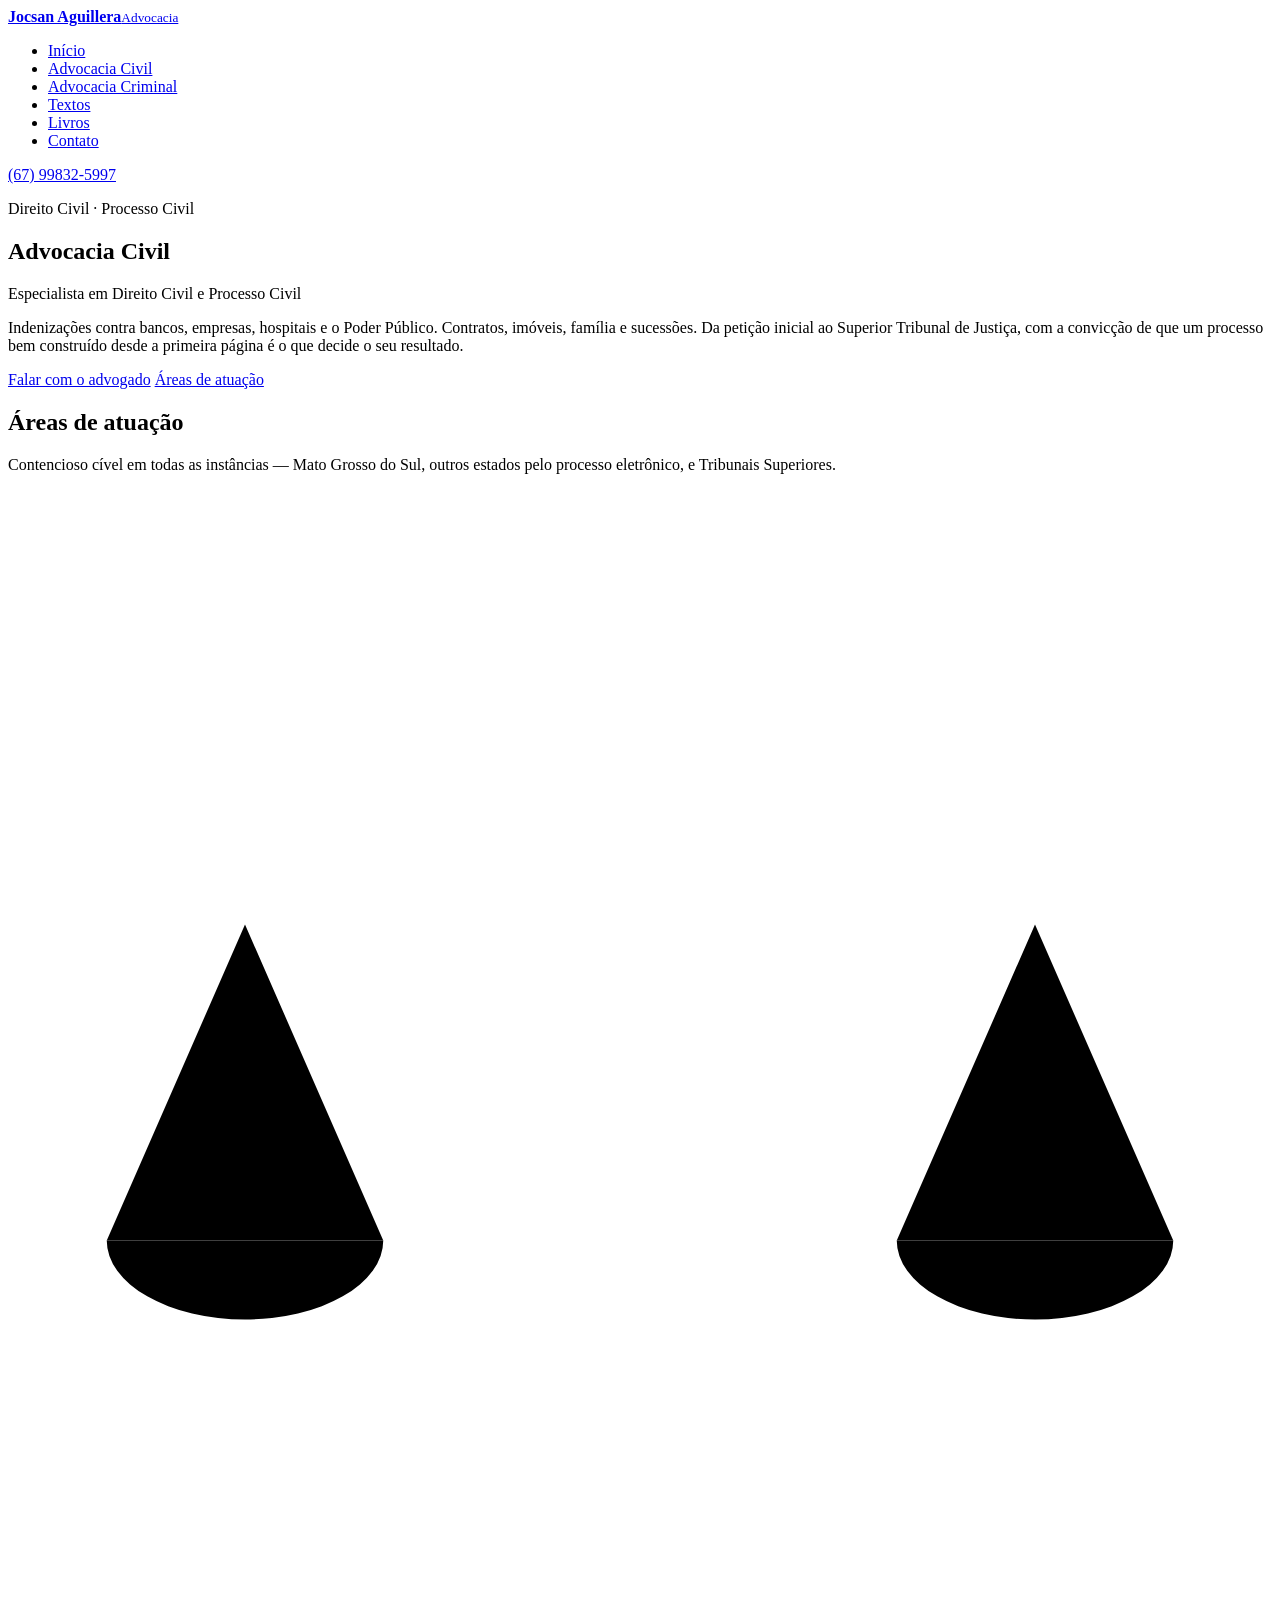
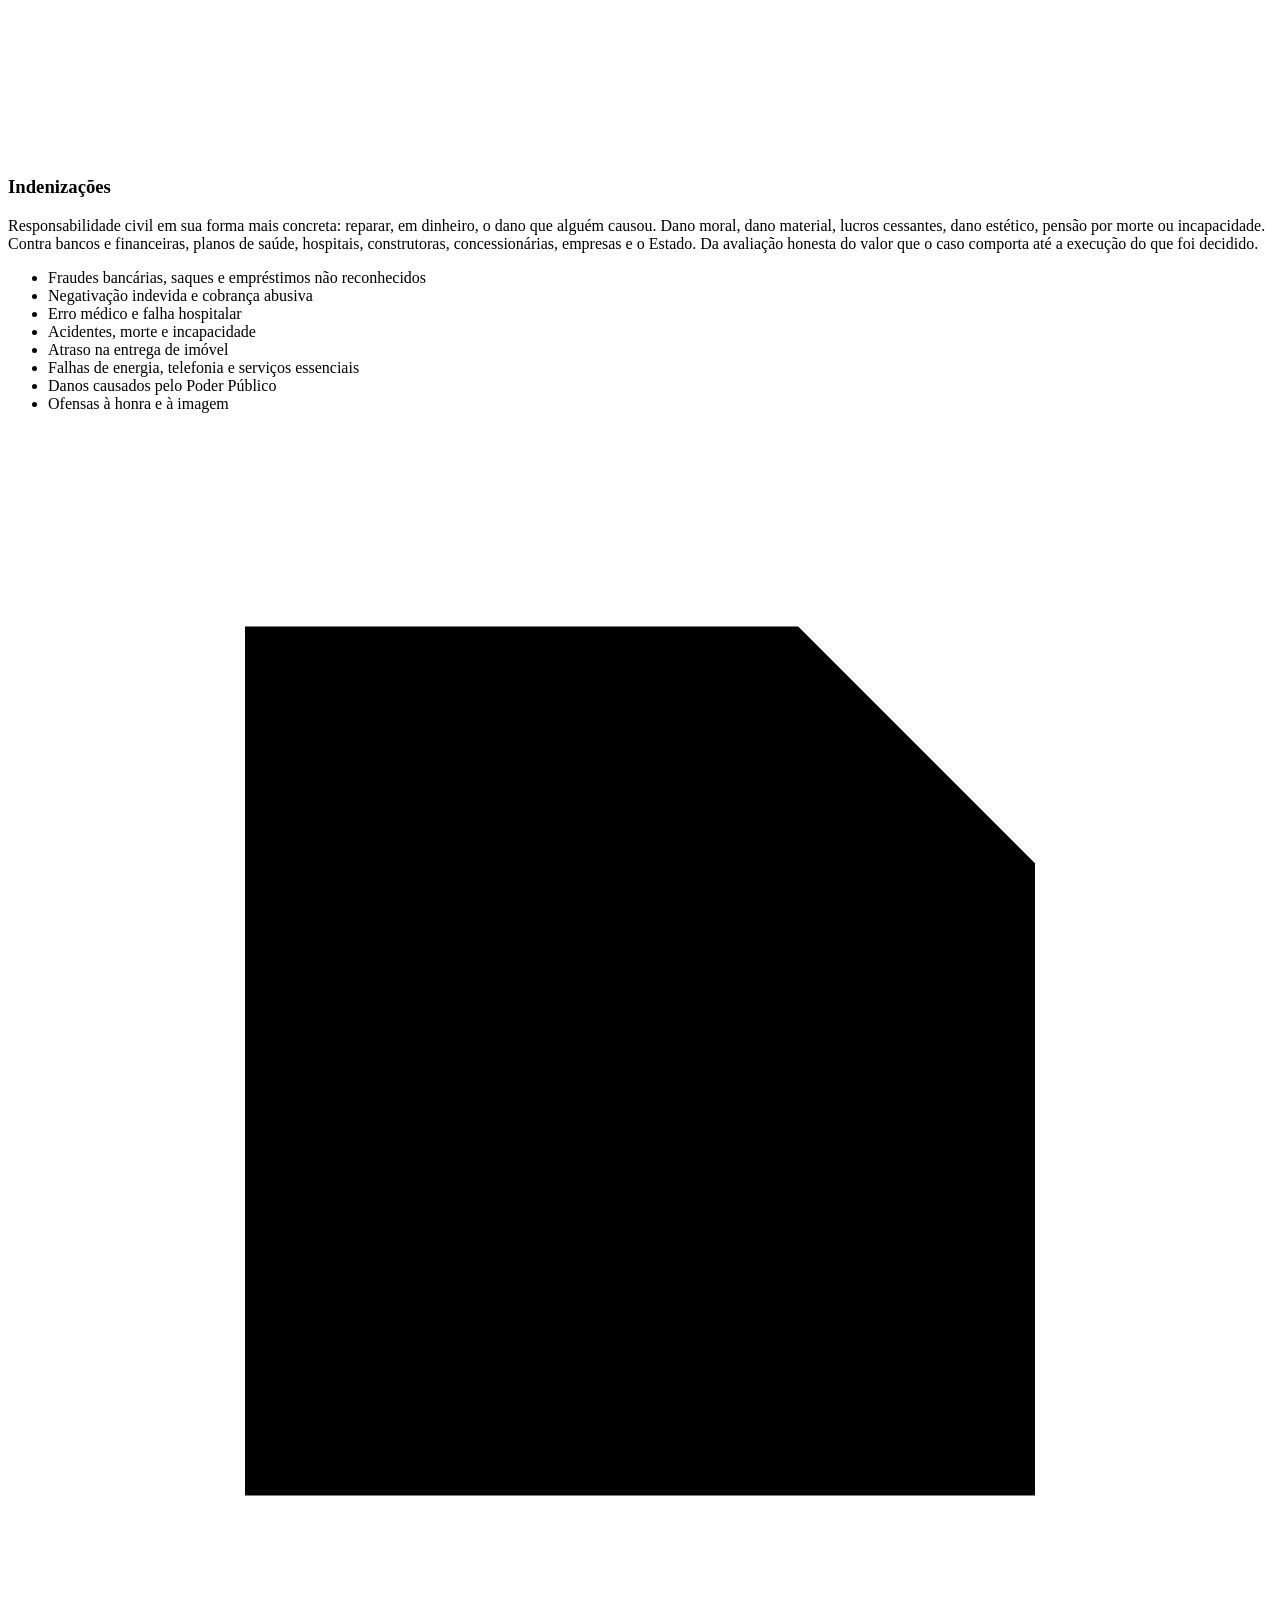
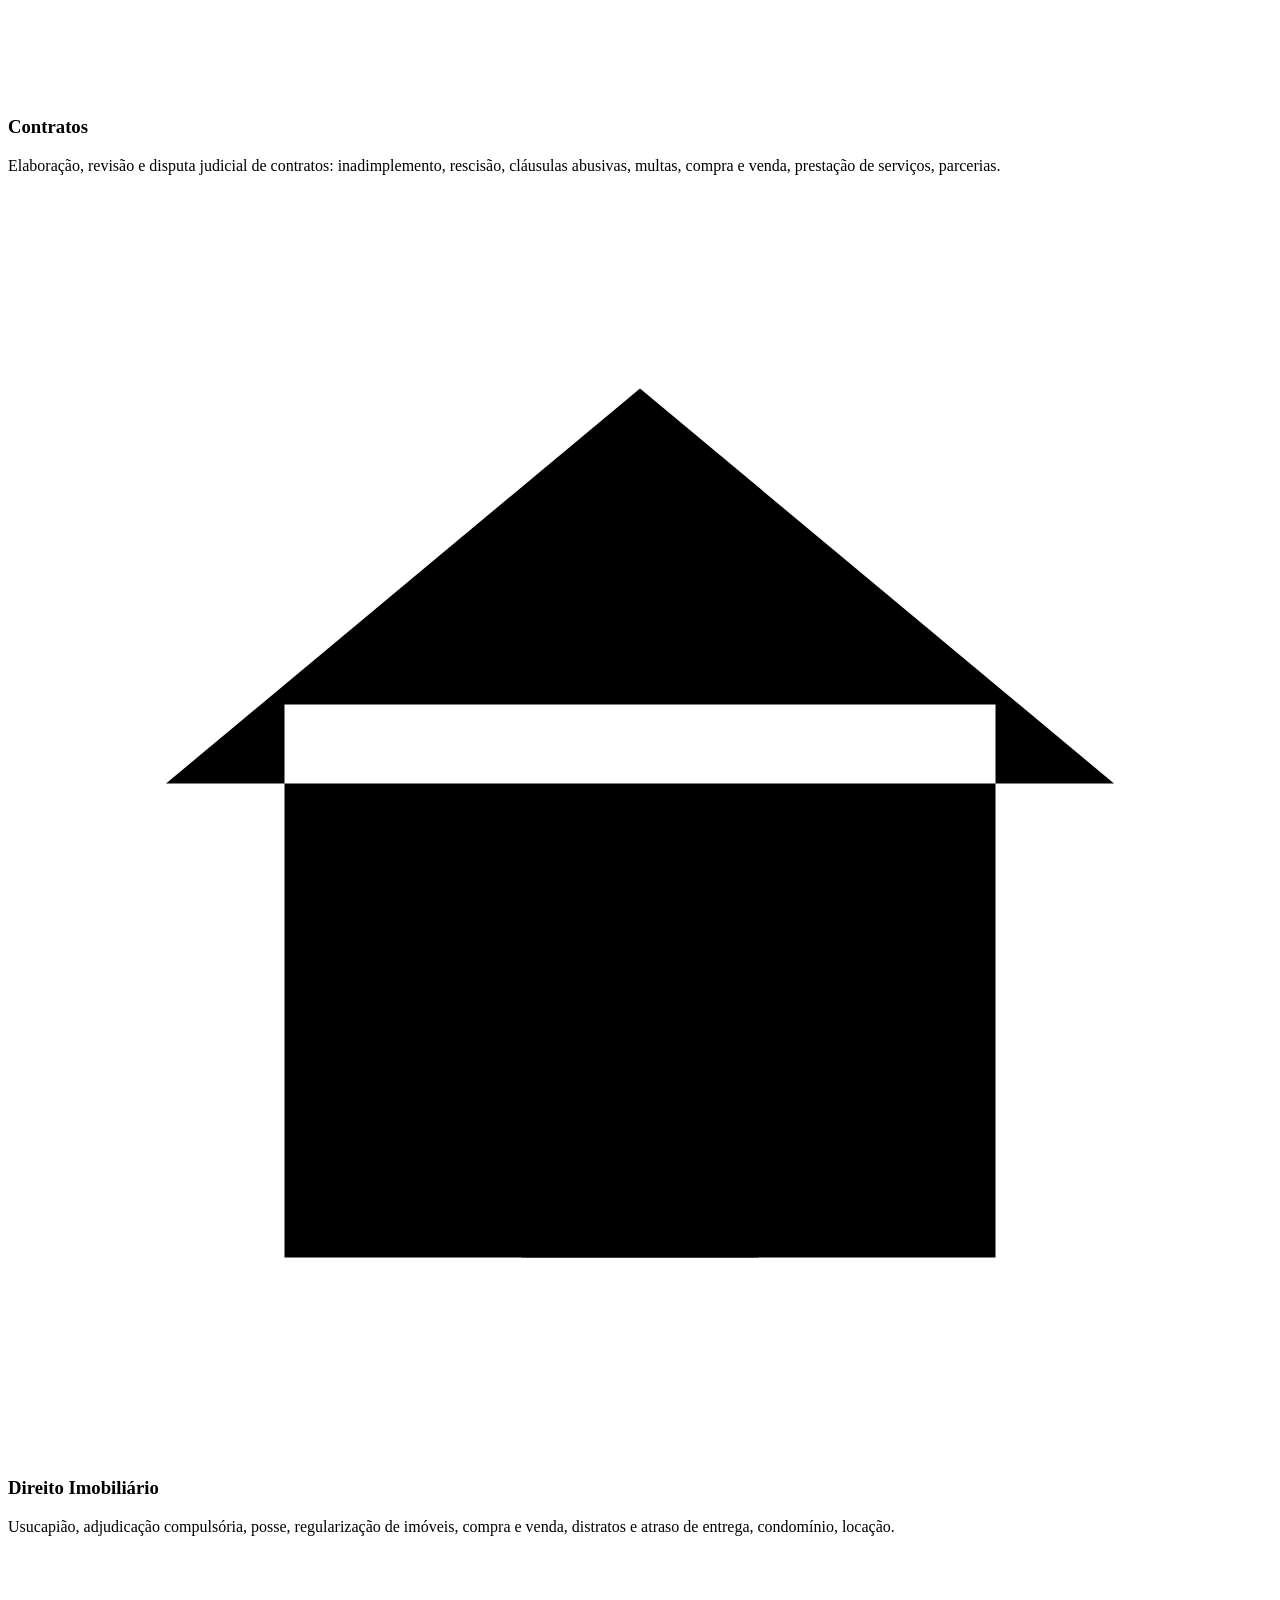
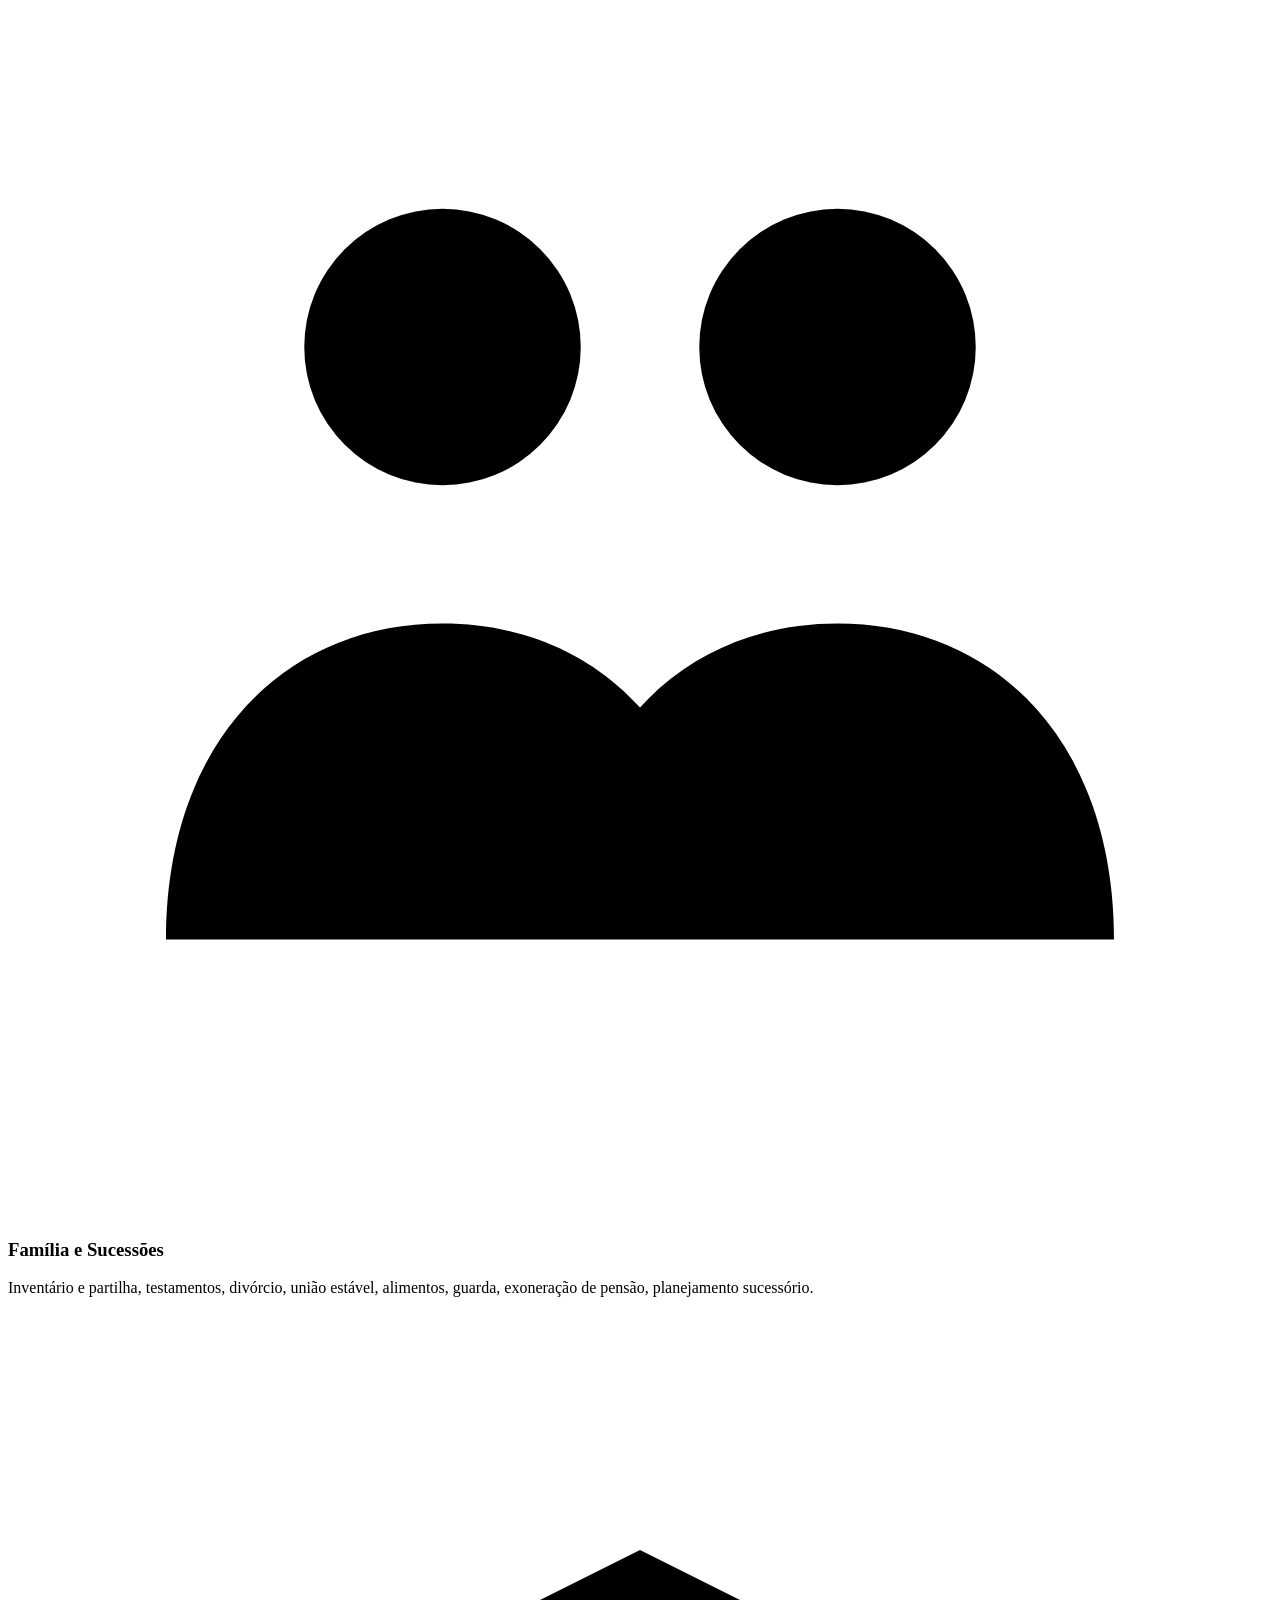
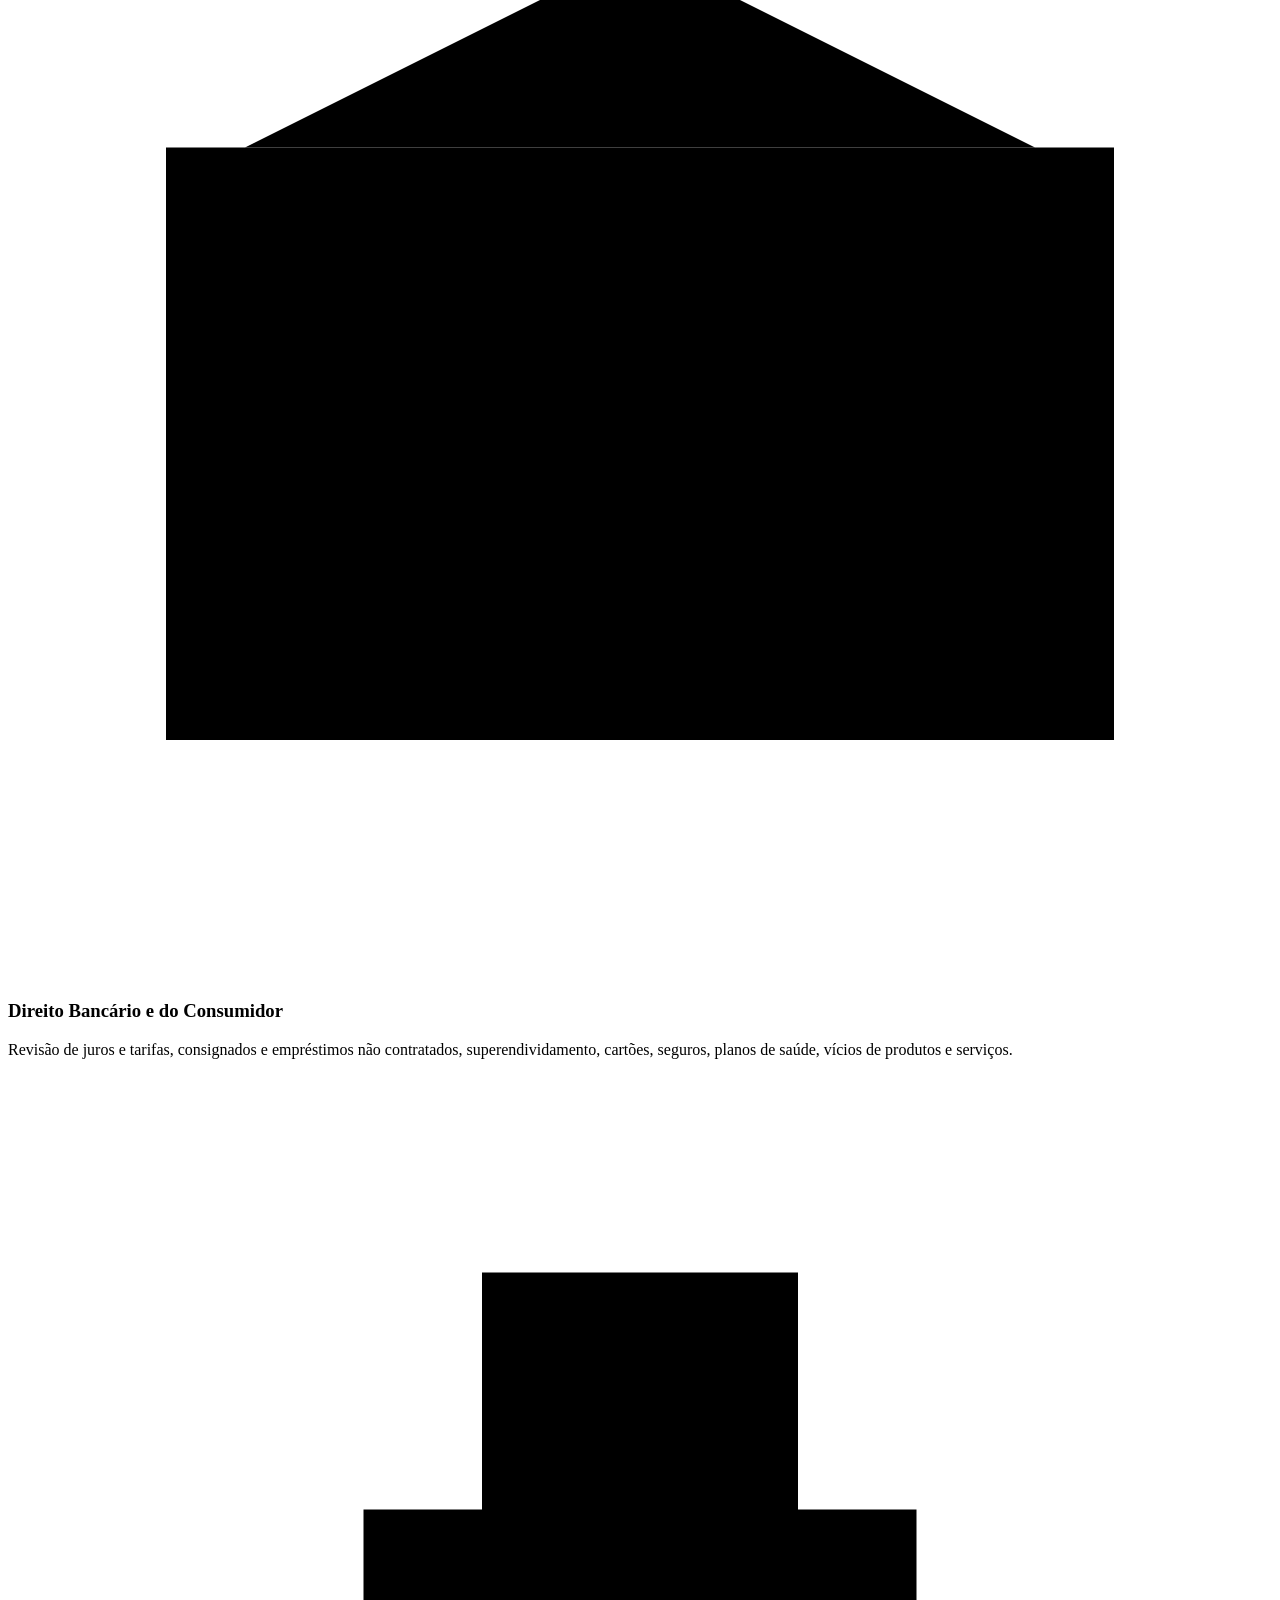
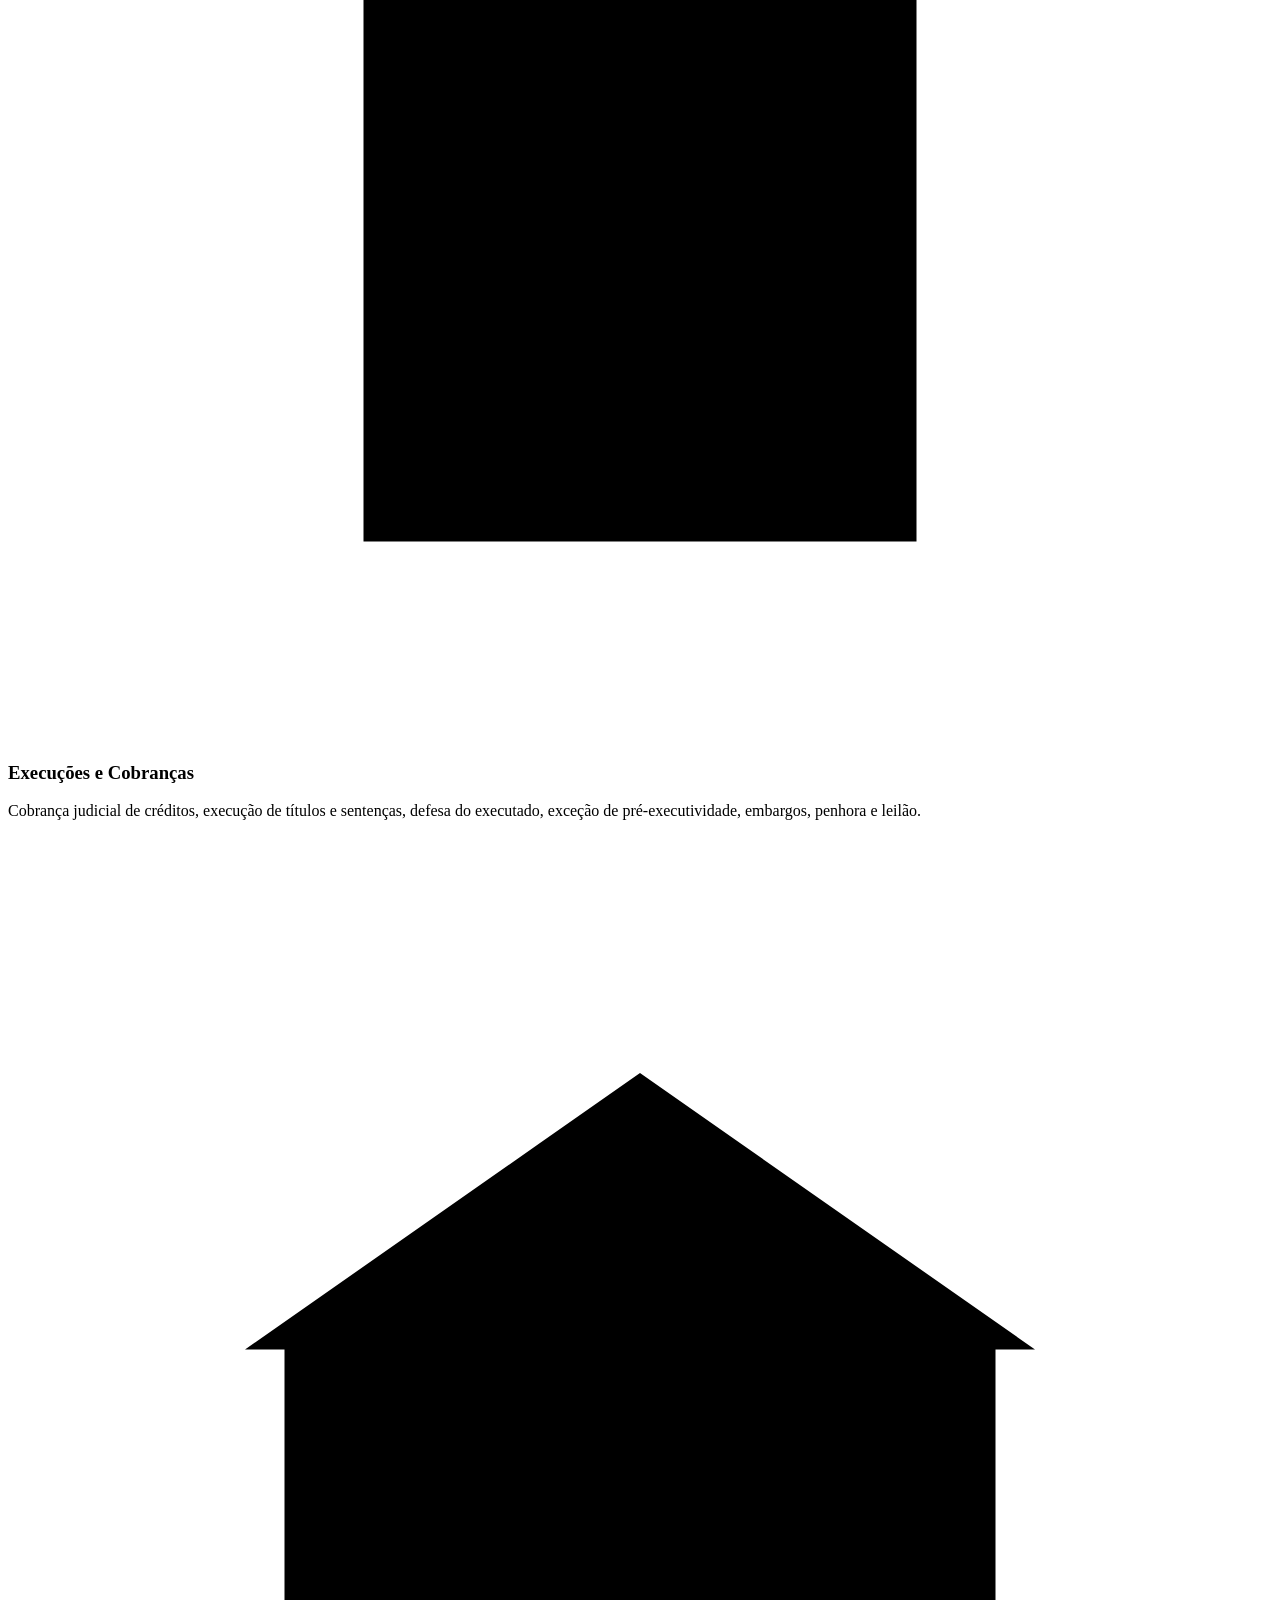
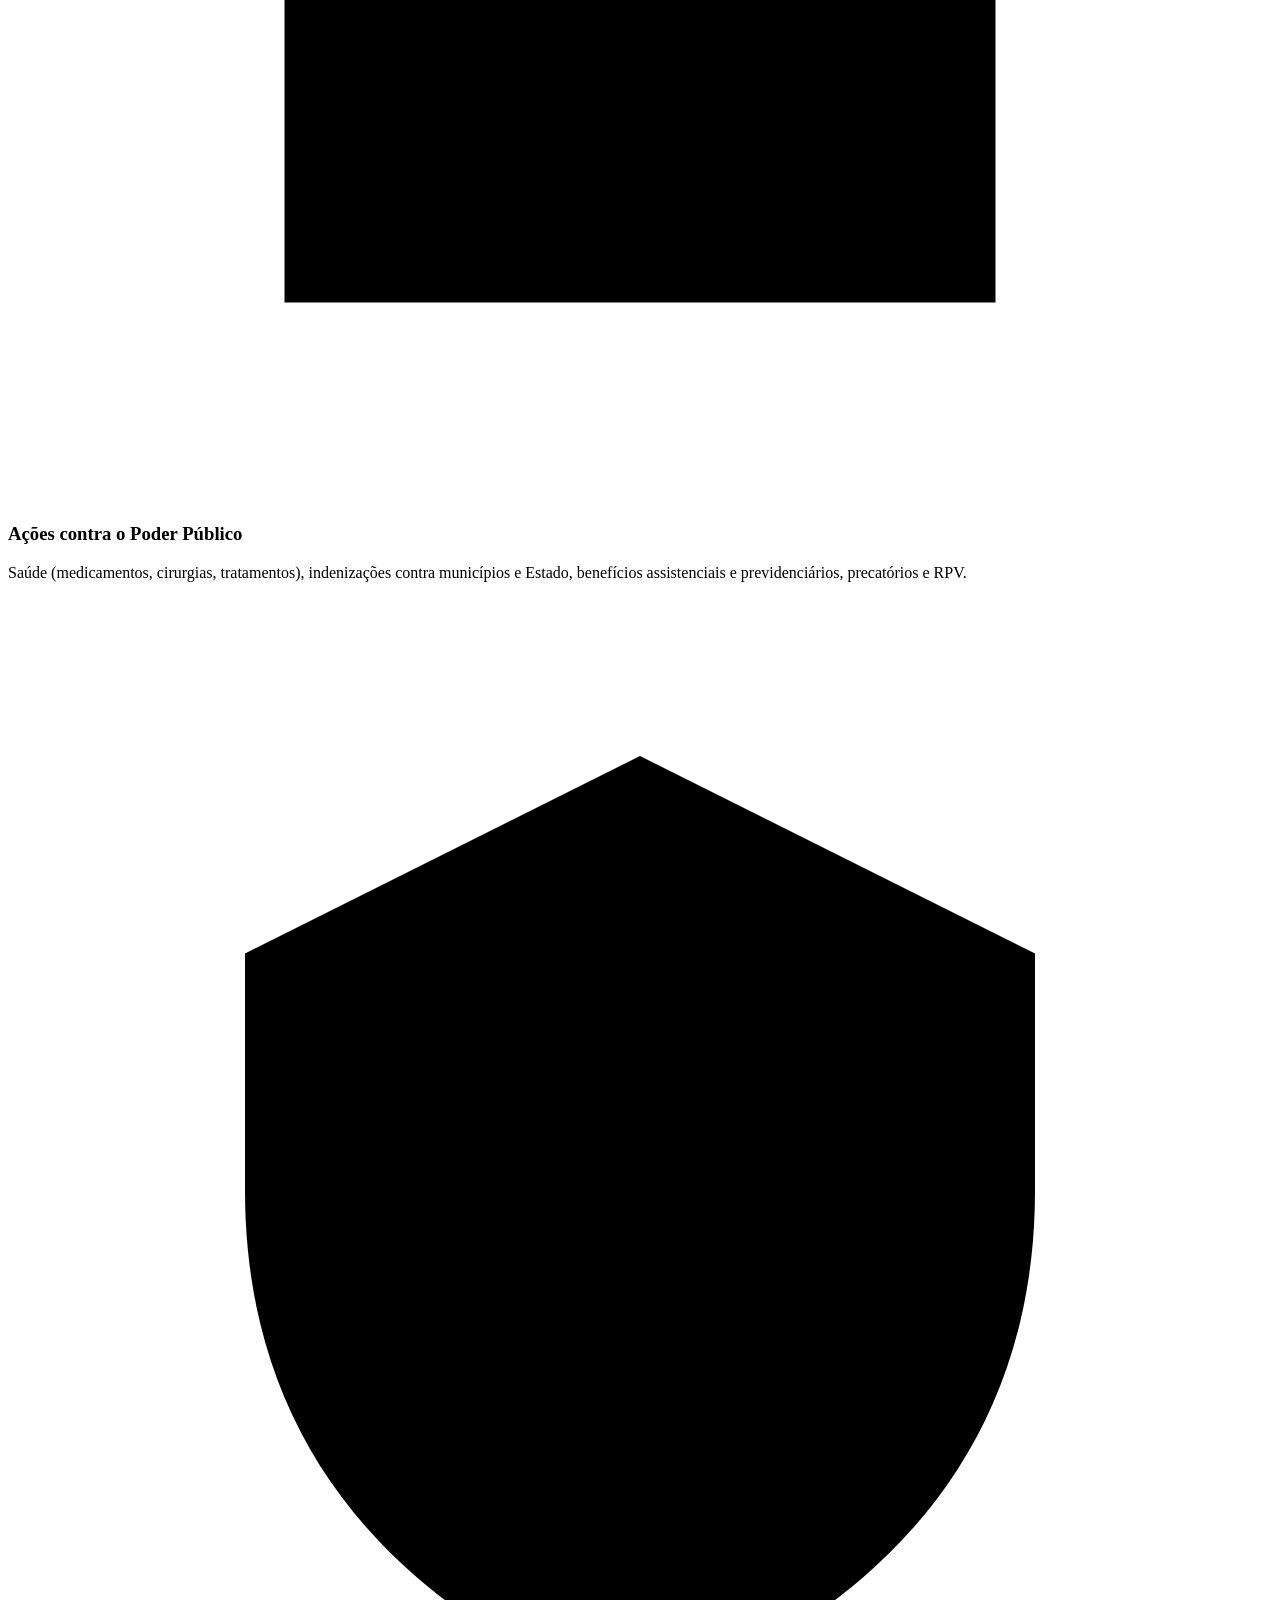
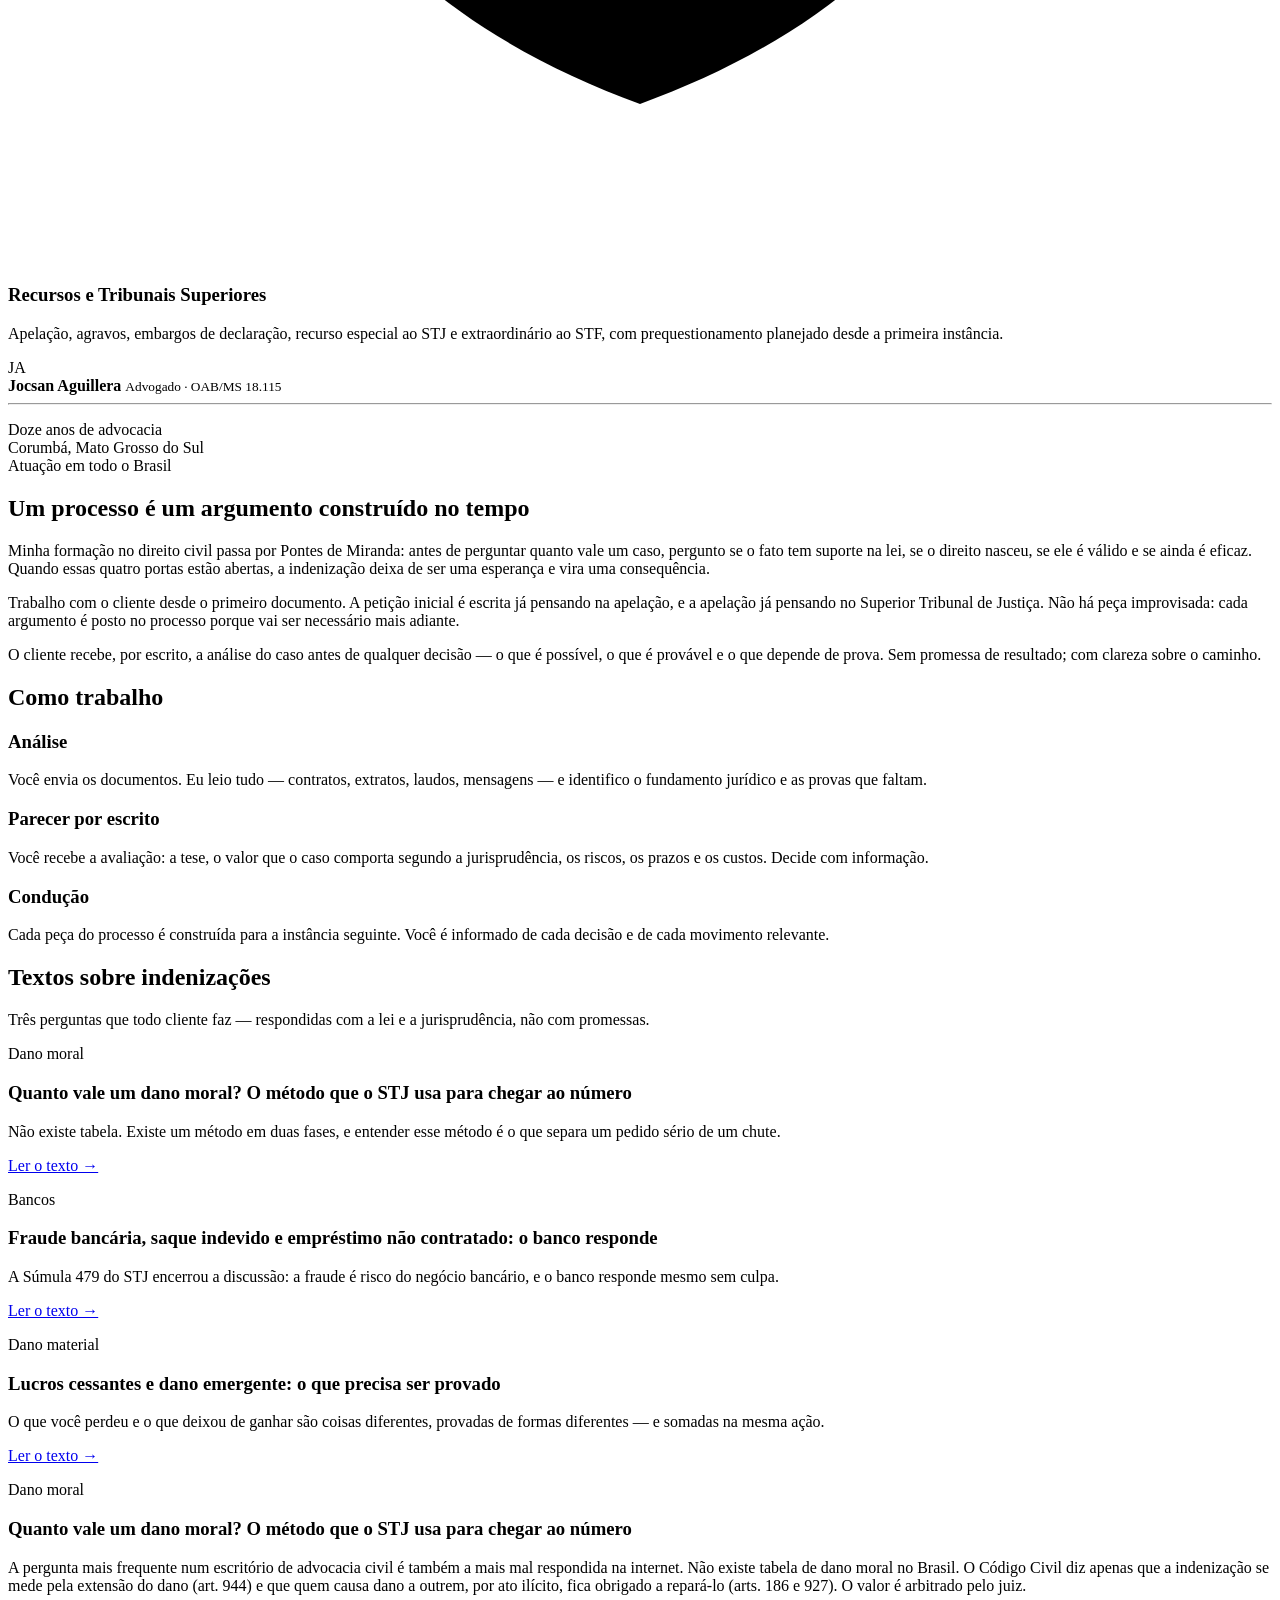
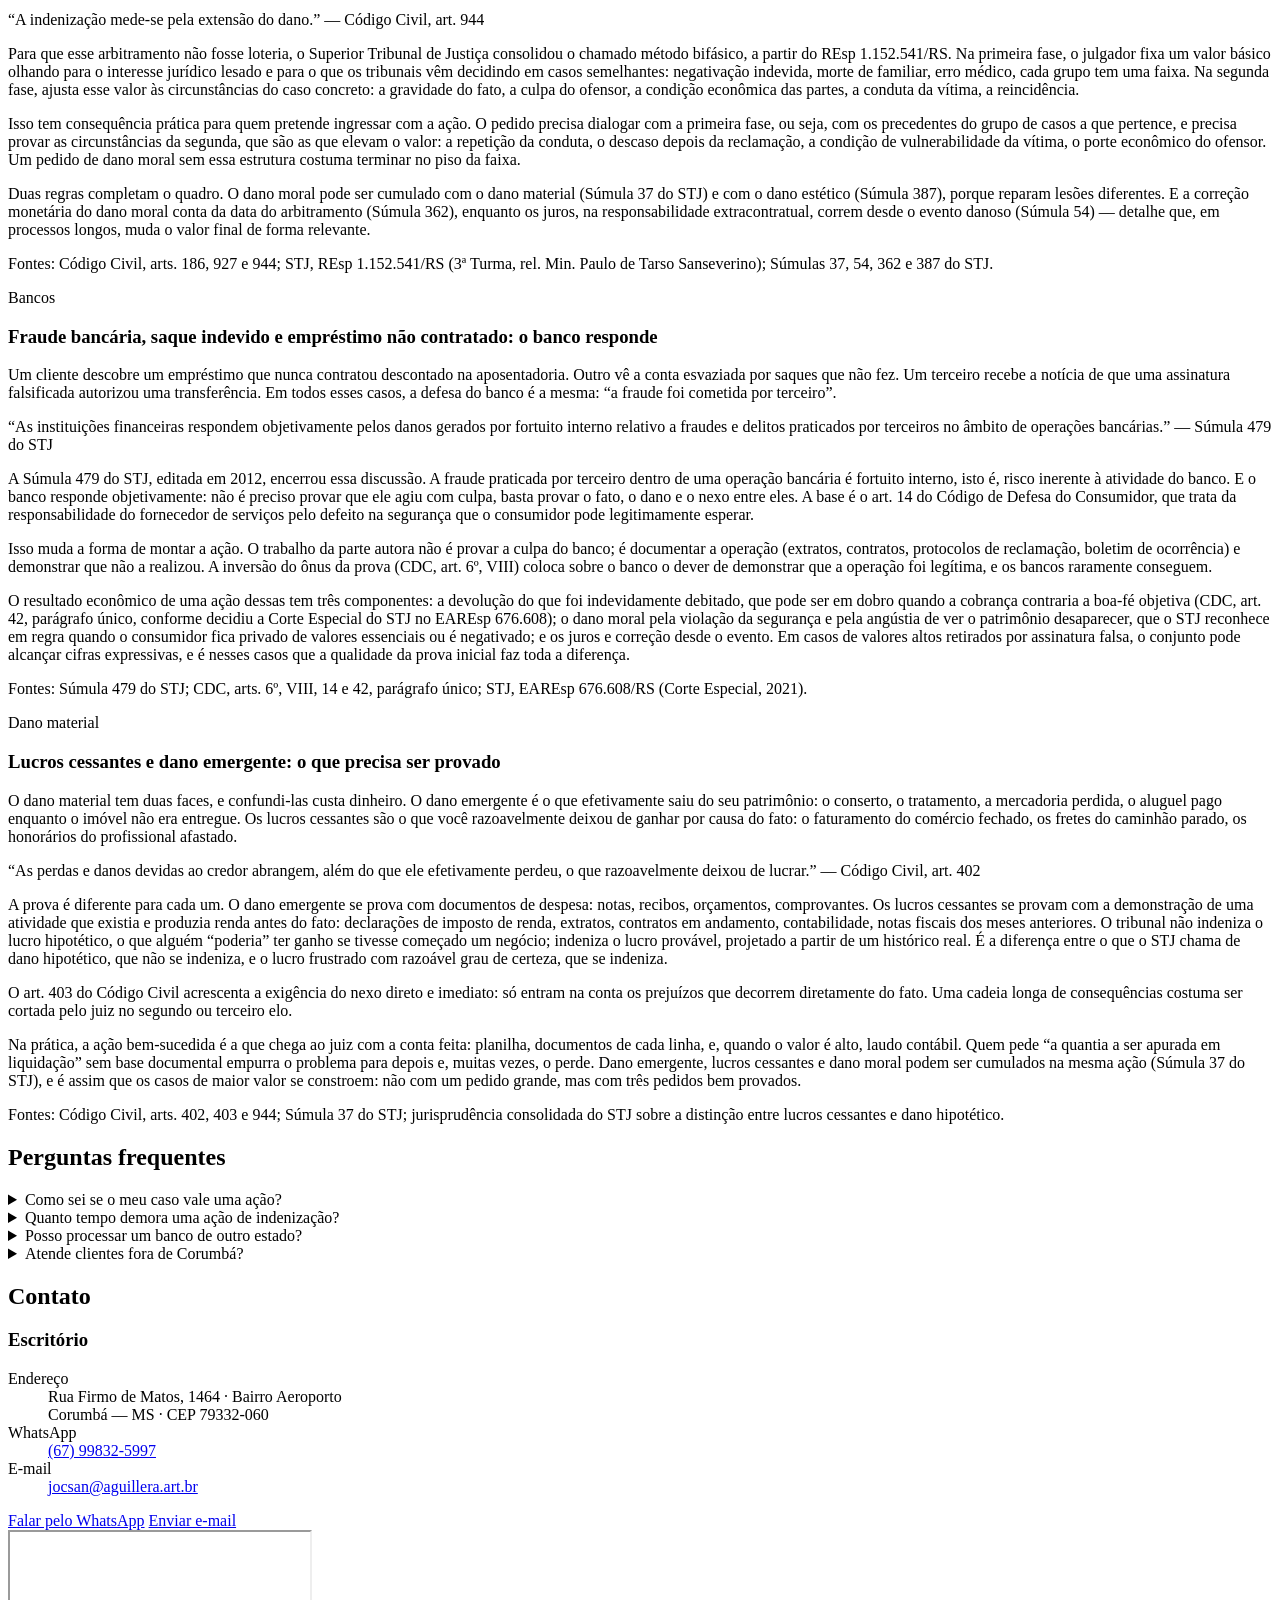
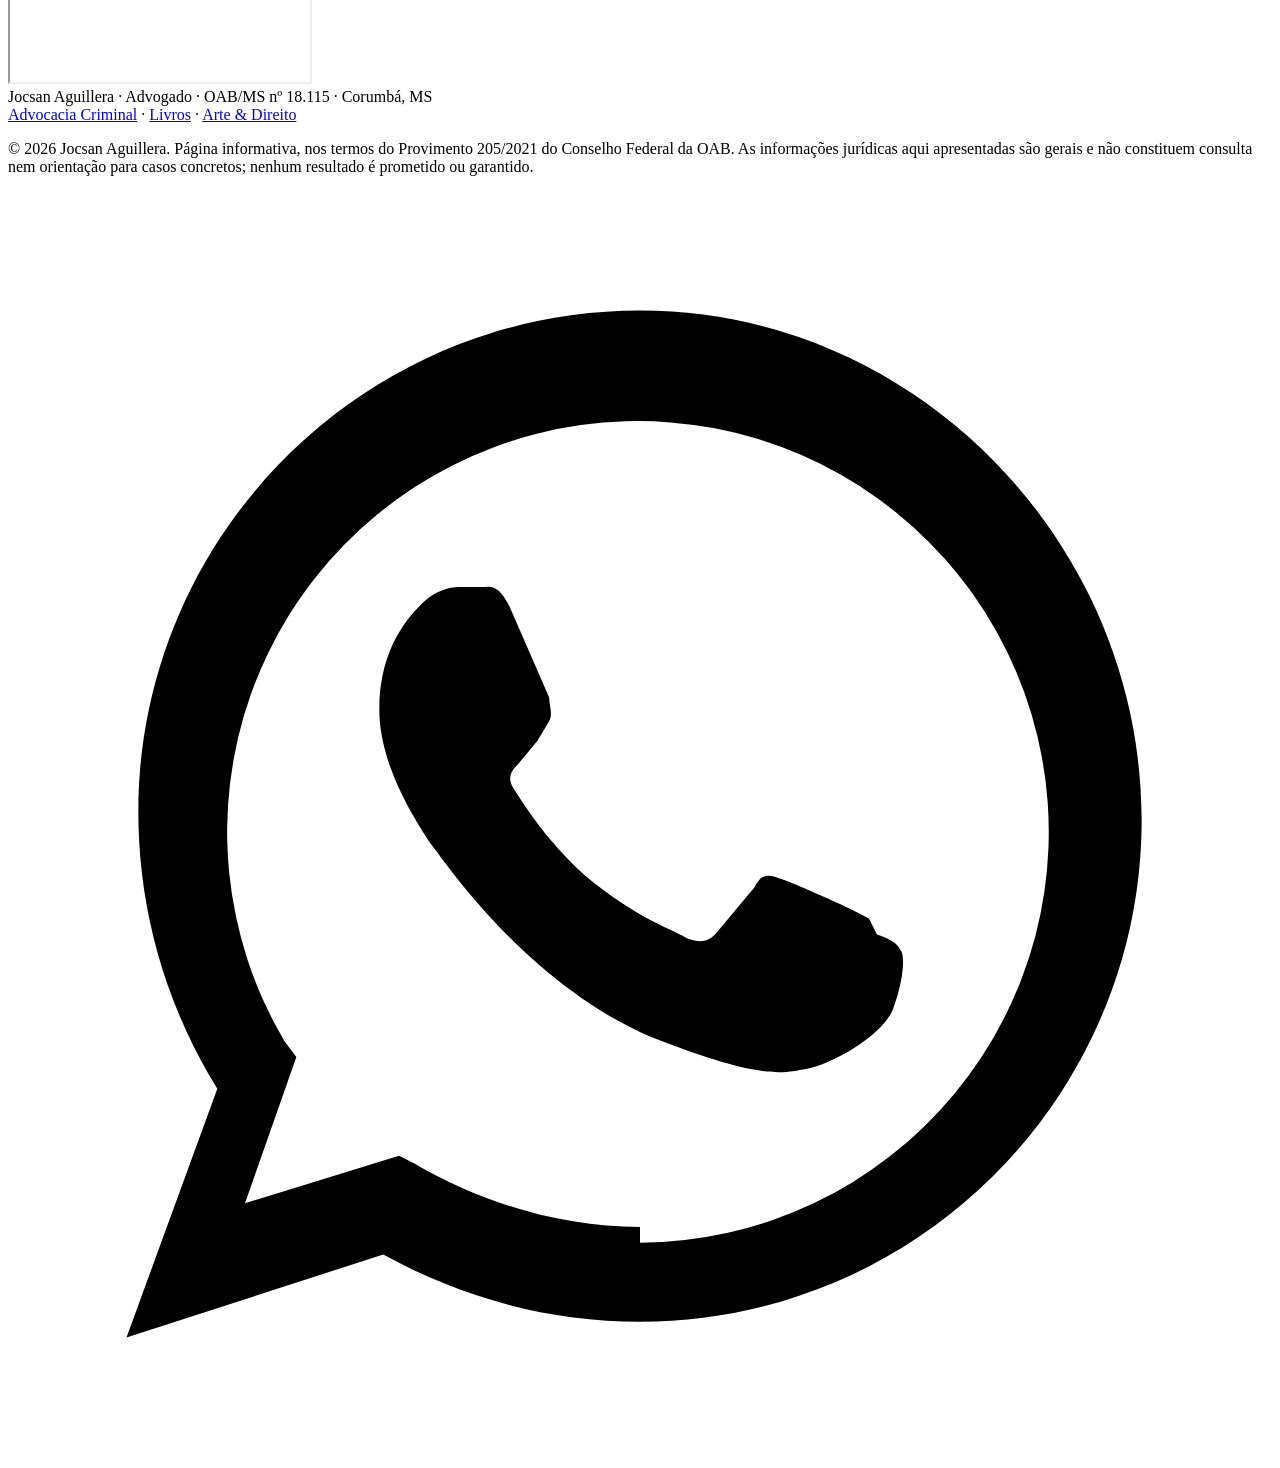
==== advocacia-civil/index.html @ 6a1ce004 "Página Advocacia Civil (indenizações)" ====
<!doctype html>
<html lang="pt-BR">
<head>
  <meta charset="utf-8">
  <meta name="viewport" content="width=device-width, initial-scale=1">
  <title>Advogado Civil — Indenizações, Contratos e Processo Civil | Jocsan Aguillera · Corumbá, MS</title>
  <meta name="description" content="Advocacia civil em Corumbá, MS, com atuação em todo o Brasil: indenizações por dano moral e material, ações contra bancos, erro médico, contratos, direito imobiliário, família e sucessões, execuções e recursos aos tribunais superiores. Jocsan Aguillera, OAB/MS 18.115.">
  <meta name="theme-color" content="#14171b">
  <link rel="canonical" href="https://aguillera.art.br/advocacia-civil/">
  <meta property="og:title" content="Advocacia Civil · Indenizações — Jocsan Aguillera">
  <meta property="og:description" content="Indenizações, contratos, imóveis, família e recursos. Direito civil e processo civil em Corumbá, MS, e em todo o Brasil.">
  <meta property="og:type" content="website">
  <meta property="og:url" content="https://aguillera.art.br/advocacia-civil/">
  <meta property="og:image" content="https://aguillera.art.br/og.png">
  <meta property="og:locale" content="pt_BR">
  <link rel="icon" href="../favicon.svg" type="image/svg+xml">
  <link rel="preconnect" href="https://fonts.googleapis.com">
  <link rel="preconnect" href="https://fonts.gstatic.com" crossorigin>
  <link href="https://fonts.googleapis.com/css2?family=Cormorant+Garamond:ital,wght@0,500;0,600;0,700;1,500&family=Source+Sans+3:wght@400;600&display=swap" rel="stylesheet">
  <link rel="stylesheet" href="../advocacia.css">
  <script type="application/ld+json">
  {
    "@context": "https://schema.org",
    "@type": "Attorney",
    "name": "Jocsan Aguillera — Advocacia Civil",
    "url": "https://aguillera.art.br/advocacia-civil/",
    "telephone": "+55 67 99832-5997",
    "email": "jocsan@aguillera.art.br",
    "image": "https://aguillera.art.br/og.png",
    "address": {"@type": "PostalAddress", "streetAddress": "Rua Firmo de Matos, 1464, Bairro Aeroporto", "addressLocality": "Corumbá", "addressRegion": "MS", "postalCode": "79332-060", "addressCountry": "BR"},
    "areaServed": ["Corumbá", "Ladário", "Mato Grosso do Sul", "Brasil"],
    "knowsAbout": ["Indenização por dano moral", "Indenização por dano material", "Responsabilidade civil", "Direito do consumidor", "Direito bancário", "Contratos", "Direito imobiliário", "Família e sucessões", "Processo civil", "Recurso especial"],
    "founder": {"@type": "Person", "name": "Jocsan Aguillera", "jobTitle": "Advogado, OAB/MS 18.115"}
  }
  </script>
</head>
<body>

  <header class="topo">
    <div class="miolo">
      <a class="marca" href="./"><b>Jocsan Aguillera</b><small>Advocacia</small></a>
      <nav aria-label="Principal">
        <ul>
          <li><a href="../">Início</a></li>
          <li><a class="ativo" href="./">Advocacia Civil</a></li>
          <li><a href="../advogado-criminal-drogas/">Advocacia Criminal</a></li>
          <li><a href="#textos">Textos</a></li>
          <li><a href="../livros/">Livros</a></li>
          <li><a href="#contato">Contato</a></li>
        </ul>
      </nav>
      <a class="fone" href="https://wa.me/5567998325997">(67) 99832-5997</a>
    </div>
  </header>

  <section class="faixa">
    <div class="miolo">
      <p class="sobre">Direito Civil · Processo Civil</p>
      <h1>Advocacia Civil</h1>
      <p class="sub">Especialista em Direito Civil e Processo Civil</p>
      <p class="chamada">Indenizações contra bancos, empresas, hospitais e o Poder Público. Contratos, imóveis, família e sucessões. Da petição inicial ao Superior Tribunal de Justiça, com a convicção de que um processo bem construído desde a primeira página é o que decide o seu resultado.</p>
      <div class="acoes">
        <a class="btn cheio" href="#contato">Falar com o advogado</a>
        <a class="btn" href="#atuacao">Áreas de atuação</a>
      </div>
    </div>
  </section>

  <section class="branca" id="atuacao">
    <div class="miolo">
      <h2 class="titulo">Áreas de atuação</h2>
      <p class="intro">Contencioso cível em todas as instâncias — Mato Grosso do Sul, outros estados pelo processo eletrônico, e Tribunais Superiores.</p>
      <div class="areas">

        <article class="area destaque">
          <div class="icone"><svg viewBox="0 0 64 64" aria-hidden="true"><path d="M32 8v48M14 56h36M8 22h48M12 22l-7 16h14zM52 22l-7 16h14z"/><path d="M5 38a7 4 0 0 0 14 0M45 38a7 4 0 0 0 14 0"/></svg></div>
          <h3>Indenizações</h3>
          <p>Responsabilidade civil em sua forma mais concreta: reparar, em dinheiro, o dano que alguém causou. Dano moral, dano material, lucros cessantes, dano estético, pensão por morte ou incapacidade. Contra bancos e financeiras, planos de saúde, hospitais, construtoras, concessionárias, empresas e o Estado. Da avaliação honesta do valor que o caso comporta até a execução do que foi decidido.</p>
          <ul>
            <li>Fraudes bancárias, saques e empréstimos não reconhecidos</li>
            <li>Negativação indevida e cobrança abusiva</li>
            <li>Erro médico e falha hospitalar</li>
            <li>Acidentes, morte e incapacidade</li>
            <li>Atraso na entrega de imóvel</li>
            <li>Falhas de energia, telefonia e serviços essenciais</li>
            <li>Danos causados pelo Poder Público</li>
            <li>Ofensas à honra e à imagem</li>
          </ul>
        </article>

        <article class="area">
          <div class="icone"><svg viewBox="0 0 64 64" aria-hidden="true"><path d="M12 10h28l12 12v32H12z"/><path d="M40 10v12h12M20 32h24M20 40h24M20 48h16"/></svg></div>
          <h3>Contratos</h3>
          <p>Elaboração, revisão e disputa judicial de contratos: inadimplemento, rescisão, cláusulas abusivas, multas, compra e venda, prestação de serviços, parcerias.</p>
        </article>

        <article class="area">
          <div class="icone"><svg viewBox="0 0 64 64" aria-hidden="true"><path d="M8 30 32 10l24 20M14 26v28h36V26"/><path d="M26 54V38h12v16"/></svg></div>
          <h3>Direito Imobiliário</h3>
          <p>Usucapião, adjudicação compulsória, posse, regularização de imóveis, compra e venda, distratos e atraso de entrega, condomínio, locação.</p>
        </article>

        <article class="area">
          <div class="icone"><svg viewBox="0 0 64 64" aria-hidden="true"><circle cx="22" cy="20" r="7"/><circle cx="42" cy="20" r="7"/><path d="M8 50c0-10 6-16 14-16s14 6 14 16M28 50c0-10 6-16 14-16s14 6 14 16"/></svg></div>
          <h3>Família e Sucessões</h3>
          <p>Inventário e partilha, testamentos, divórcio, união estável, alimentos, guarda, exoneração de pensão, planejamento sucessório.</p>
        </article>

        <article class="area">
          <div class="icone"><svg viewBox="0 0 64 64" aria-hidden="true"><path d="M8 22h48v30H8zM8 30h48M16 44h12"/><path d="M12 22l20-10 20 10"/></svg></div>
          <h3>Direito Bancário e do Consumidor</h3>
          <p>Revisão de juros e tarifas, consignados e empréstimos não contratados, superendividamento, cartões, seguros, planos de saúde, vícios de produtos e serviços.</p>
        </article>

        <article class="area">
          <div class="icone"><svg viewBox="0 0 64 64" aria-hidden="true"><path d="M14 54h36M18 54V22h28v32M24 22V10h16v12M26 32h12M26 40h12"/></svg></div>
          <h3>Execuções e Cobranças</h3>
          <p>Cobrança judicial de créditos, execução de títulos e sentenças, defesa do executado, exceção de pré-executividade, embargos, penhora e leilão.</p>
        </article>

        <article class="area">
          <div class="icone"><svg viewBox="0 0 64 64" aria-hidden="true"><path d="M10 54h44M14 54V26h36v28M12 26 32 12l20 14M22 54V38h8v16M34 54V38h8v16"/></svg></div>
          <h3>Ações contra o Poder Público</h3>
          <p>Saúde (medicamentos, cirurgias, tratamentos), indenizações contra municípios e Estado, benefícios assistenciais e previdenciários, precatórios e RPV.</p>
        </article>

        <article class="area">
          <div class="icone"><svg viewBox="0 0 64 64" aria-hidden="true"><path d="M32 8 12 18v12c0 14 9 22 20 26 11-4 20-12 20-26V18z"/><path d="M24 32l6 6 12-12"/></svg></div>
          <h3>Recursos e Tribunais Superiores</h3>
          <p>Apelação, agravos, embargos de declaração, recurso especial ao STJ e extraordinário ao STF, com prequestionamento planejado desde a primeira instância.</p>
        </article>

      </div>
    </div>
  </section>

  <section id="advogado">
    <div class="miolo advogado">
      <div class="placa">
        <div class="mono">JA</div>
        <strong>Jocsan Aguillera</strong>
        <small>Advogado · OAB/MS 18.115</small>
        <hr>
        <p>Doze anos de advocacia<br>Corumbá, Mato Grosso do Sul<br>Atuação em todo o Brasil</p>
      </div>
      <div>
        <h2>Um processo é um argumento construído no tempo</h2>
        <p>Minha formação no direito civil passa por Pontes de Miranda: antes de perguntar quanto vale um caso, pergunto se o fato tem suporte na lei, se o direito nasceu, se ele é válido e se ainda é eficaz. Quando essas quatro portas estão abertas, a indenização deixa de ser uma esperança e vira uma consequência.</p>
        <p>Trabalho com o cliente desde o primeiro documento. A petição inicial é escrita já pensando na apelação, e a apelação já pensando no Superior Tribunal de Justiça. Não há peça improvisada: cada argumento é posto no processo porque vai ser necessário mais adiante.</p>
        <p>O cliente recebe, por escrito, a análise do caso antes de qualquer decisão — o que é possível, o que é provável e o que depende de prova. Sem promessa de resultado; com clareza sobre o caminho.</p>
      </div>
    </div>
  </section>

  <section class="branca" id="metodo">
    <div class="miolo">
      <h2 class="titulo">Como trabalho</h2>
      <div class="metodo">
        <article>
          <h3>Análise</h3>
          <p>Você envia os documentos. Eu leio tudo — contratos, extratos, laudos, mensagens — e identifico o fundamento jurídico e as provas que faltam.</p>
        </article>
        <article>
          <h3>Parecer por escrito</h3>
          <p>Você recebe a avaliação: a tese, o valor que o caso comporta segundo a jurisprudência, os riscos, os prazos e os custos. Decide com informação.</p>
        </article>
        <article>
          <h3>Condução</h3>
          <p>Cada peça do processo é construída para a instância seguinte. Você é informado de cada decisão e de cada movimento relevante.</p>
        </article>
      </div>
    </div>
  </section>

  <section class="escura" id="textos">
    <div class="miolo">
      <h2 class="titulo">Textos sobre indenizações</h2>
      <p class="intro">Três perguntas que todo cliente faz — respondidas com a lei e a jurisprudência, não com promessas.</p>
      <div class="textos">
        <article class="texto">
          <p class="tema">Dano moral</p>
          <h3>Quanto vale um dano moral? O método que o STJ usa para chegar ao número</h3>
          <p>Não existe tabela. Existe um método em duas fases, e entender esse método é o que separa um pedido sério de um chute.</p>
          <a href="#texto-1">Ler o texto →</a>
        </article>
        <article class="texto">
          <p class="tema">Bancos</p>
          <h3>Fraude bancária, saque indevido e empréstimo não contratado: o banco responde</h3>
          <p>A Súmula 479 do STJ encerrou a discussão: a fraude é risco do negócio bancário, e o banco responde mesmo sem culpa.</p>
          <a href="#texto-2">Ler o texto →</a>
        </article>
        <article class="texto">
          <p class="tema">Dano material</p>
          <h3>Lucros cessantes e dano emergente: o que precisa ser provado</h3>
          <p>O que você perdeu e o que deixou de ganhar são coisas diferentes, provadas de formas diferentes — e somadas na mesma ação.</p>
          <a href="#texto-3">Ler o texto →</a>
        </article>
      </div>
    </div>
  </section>

  <section class="branca" id="artigos">
    <div class="miolo">

      <article class="artigo" id="texto-1">
        <p class="tema">Dano moral</p>
        <h3>Quanto vale um dano moral? O método que o STJ usa para chegar ao número</h3>
        <p>A pergunta mais frequente num escritório de advocacia civil é também a mais mal respondida na internet. Não existe tabela de dano moral no Brasil. O Código Civil diz apenas que a indenização se mede pela extensão do dano (art. 944) e que quem causa dano a outrem, por ato ilícito, fica obrigado a repará-lo (arts. 186 e 927). O valor é arbitrado pelo juiz.</p>
        <p class="lei">“A indenização mede-se pela extensão do dano.” — Código Civil, art. 944</p>
        <p>Para que esse arbitramento não fosse loteria, o Superior Tribunal de Justiça consolidou o chamado método bifásico, a partir do REsp 1.152.541/RS. Na primeira fase, o julgador fixa um valor básico olhando para o interesse jurídico lesado e para o que os tribunais vêm decidindo em casos semelhantes: negativação indevida, morte de familiar, erro médico, cada grupo tem uma faixa. Na segunda fase, ajusta esse valor às circunstâncias do caso concreto: a gravidade do fato, a culpa do ofensor, a condição econômica das partes, a conduta da vítima, a reincidência.</p>
        <p>Isso tem consequência prática para quem pretende ingressar com a ação. O pedido precisa dialogar com a primeira fase, ou seja, com os precedentes do grupo de casos a que pertence, e precisa provar as circunstâncias da segunda, que são as que elevam o valor: a repetição da conduta, o descaso depois da reclamação, a condição de vulnerabilidade da vítima, o porte econômico do ofensor. Um pedido de dano moral sem essa estrutura costuma terminar no piso da faixa.</p>
        <p>Duas regras completam o quadro. O dano moral pode ser cumulado com o dano material (Súmula 37 do STJ) e com o dano estético (Súmula 387), porque reparam lesões diferentes. E a correção monetária do dano moral conta da data do arbitramento (Súmula 362), enquanto os juros, na responsabilidade extracontratual, correm desde o evento danoso (Súmula 54) — detalhe que, em processos longos, muda o valor final de forma relevante.</p>
        <p class="fontes">Fontes: Código Civil, arts. 186, 927 e 944; STJ, REsp 1.152.541/RS (3ª Turma, rel. Min. Paulo de Tarso Sanseverino); Súmulas 37, 54, 362 e 387 do STJ.</p>
      </article>

      <article class="artigo" id="texto-2">
        <p class="tema">Bancos</p>
        <h3>Fraude bancária, saque indevido e empréstimo não contratado: o banco responde</h3>
        <p>Um cliente descobre um empréstimo que nunca contratou descontado na aposentadoria. Outro vê a conta esvaziada por saques que não fez. Um terceiro recebe a notícia de que uma assinatura falsificada autorizou uma transferência. Em todos esses casos, a defesa do banco é a mesma: “a fraude foi cometida por terceiro”.</p>
        <p class="lei">“As instituições financeiras respondem objetivamente pelos danos gerados por fortuito interno relativo a fraudes e delitos praticados por terceiros no âmbito de operações bancárias.” — Súmula 479 do STJ</p>
        <p>A Súmula 479 do STJ, editada em 2012, encerrou essa discussão. A fraude praticada por terceiro dentro de uma operação bancária é fortuito interno, isto é, risco inerente à atividade do banco. E o banco responde objetivamente: não é preciso provar que ele agiu com culpa, basta provar o fato, o dano e o nexo entre eles. A base é o art. 14 do Código de Defesa do Consumidor, que trata da responsabilidade do fornecedor de serviços pelo defeito na segurança que o consumidor pode legitimamente esperar.</p>
        <p>Isso muda a forma de montar a ação. O trabalho da parte autora não é provar a culpa do banco; é documentar a operação (extratos, contratos, protocolos de reclamação, boletim de ocorrência) e demonstrar que não a realizou. A inversão do ônus da prova (CDC, art. 6º, VIII) coloca sobre o banco o dever de demonstrar que a operação foi legítima, e os bancos raramente conseguem.</p>
        <p>O resultado econômico de uma ação dessas tem três componentes: a devolução do que foi indevidamente debitado, que pode ser em dobro quando a cobrança contraria a boa-fé objetiva (CDC, art. 42, parágrafo único, conforme decidiu a Corte Especial do STJ no EAREsp 676.608); o dano moral pela violação da segurança e pela angústia de ver o patrimônio desaparecer, que o STJ reconhece em regra quando o consumidor fica privado de valores essenciais ou é negativado; e os juros e correção desde o evento. Em casos de valores altos retirados por assinatura falsa, o conjunto pode alcançar cifras expressivas, e é nesses casos que a qualidade da prova inicial faz toda a diferença.</p>
        <p class="fontes">Fontes: Súmula 479 do STJ; CDC, arts. 6º, VIII, 14 e 42, parágrafo único; STJ, EAREsp 676.608/RS (Corte Especial, 2021).</p>
      </article>

      <article class="artigo" id="texto-3">
        <p class="tema">Dano material</p>
        <h3>Lucros cessantes e dano emergente: o que precisa ser provado</h3>
        <p>O dano material tem duas faces, e confundi-las custa dinheiro. O dano emergente é o que efetivamente saiu do seu patrimônio: o conserto, o tratamento, a mercadoria perdida, o aluguel pago enquanto o imóvel não era entregue. Os lucros cessantes são o que você razoavelmente deixou de ganhar por causa do fato: o faturamento do comércio fechado, os fretes do caminhão parado, os honorários do profissional afastado.</p>
        <p class="lei">“As perdas e danos devidas ao credor abrangem, além do que ele efetivamente perdeu, o que razoavelmente deixou de lucrar.” — Código Civil, art. 402</p>
        <p>A prova é diferente para cada um. O dano emergente se prova com documentos de despesa: notas, recibos, orçamentos, comprovantes. Os lucros cessantes se provam com a demonstração de uma atividade que existia e produzia renda antes do fato: declarações de imposto de renda, extratos, contratos em andamento, contabilidade, notas fiscais dos meses anteriores. O tribunal não indeniza o lucro hipotético, o que alguém “poderia” ter ganho se tivesse começado um negócio; indeniza o lucro provável, projetado a partir de um histórico real. É a diferença entre o que o STJ chama de dano hipotético, que não se indeniza, e o lucro frustrado com razoável grau de certeza, que se indeniza.</p>
        <p>O art. 403 do Código Civil acrescenta a exigência do nexo direto e imediato: só entram na conta os prejuízos que decorrem diretamente do fato. Uma cadeia longa de consequências costuma ser cortada pelo juiz no segundo ou terceiro elo.</p>
        <p>Na prática, a ação bem-sucedida é a que chega ao juiz com a conta feita: planilha, documentos de cada linha, e, quando o valor é alto, laudo contábil. Quem pede “a quantia a ser apurada em liquidação” sem base documental empurra o problema para depois e, muitas vezes, o perde. Dano emergente, lucros cessantes e dano moral podem ser cumulados na mesma ação (Súmula 37 do STJ), e é assim que os casos de maior valor se constroem: não com um pedido grande, mas com três pedidos bem provados.</p>
        <p class="fontes">Fontes: Código Civil, arts. 402, 403 e 944; Súmula 37 do STJ; jurisprudência consolidada do STJ sobre a distinção entre lucros cessantes e dano hipotético.</p>
      </article>

    </div>
  </section>

  <section id="perguntas">
    <div class="miolo">
      <h2 class="titulo">Perguntas frequentes</h2>
      <div class="perguntas">
        <details>
          <summary>Como sei se o meu caso vale uma ação?</summary>
          <p>Envie os documentos. A análise inicial identifica se há fundamento jurídico, se as provas são suficientes e qual o valor que a jurisprudência vem reconhecendo em casos semelhantes. Você recebe isso por escrito antes de decidir.</p>
        </details>
        <details>
          <summary>Quanto tempo demora uma ação de indenização?</summary>
          <p>Depende da comarca, da complexidade e do réu. Em Mato Grosso do Sul, uma ação cível de média complexidade leva, em regra, de um a dois anos em primeira instância; se houver recurso, mais um a dois anos no tribunal. Casos que chegam ao STJ levam mais. Algumas situações comportam tutela de urgência, que antecipa parte do resultado.</p>
        </details>
        <details>
          <summary>Posso processar um banco de outro estado?</summary>
          <p>Sim. Nas relações de consumo, a ação pode ser proposta no domicílio do consumidor (CDC, art. 101, I). Os processos são eletrônicos e as audiências costumam ser por vídeo, de modo que o lugar do réu deixou de ser um obstáculo.</p>
        </details>
        <details>
          <summary>Atende clientes fora de Corumbá?</summary>
          <p>Sim. O escritório atua em todo o Mato Grosso do Sul e em outros estados por meio do processo eletrônico, além do STJ e do STF.</p>
        </details>
      </div>
    </div>
  </section>

  <section class="branca" id="contato">
    <div class="miolo">
      <h2 class="titulo">Contato</h2>
      <div class="contato">
        <div>
          <h3>Escritório</h3>
          <dl>
            <dt>Endereço</dt>
            <dd>Rua Firmo de Matos, 1464 · Bairro Aeroporto<br>Corumbá — MS · CEP 79332-060</dd>
            <dt>WhatsApp</dt>
            <dd><a href="https://wa.me/5567998325997?text=Ol%C3%A1%2C%20Dr.%20Jocsan.%20Gostaria%20de%20uma%20an%C3%A1lise%20de%20um%20caso%20c%C3%ADvel.">(67) 99832-5997</a></dd>
            <dt>E-mail</dt>
            <dd><a href="mailto:jocsan@aguillera.art.br">jocsan@aguillera.art.br</a></dd>
          </dl>
          <div class="acoes">
            <a class="btn cheio" href="https://wa.me/5567998325997?text=Ol%C3%A1%2C%20Dr.%20Jocsan.%20Gostaria%20de%20uma%20an%C3%A1lise%20de%20um%20caso%20c%C3%ADvel.">Falar pelo WhatsApp</a>
            <a class="btn escuro" href="mailto:jocsan@aguillera.art.br">Enviar e-mail</a>
          </div>
        </div>
        <iframe title="Mapa do escritório" loading="lazy" referrerpolicy="no-referrer-when-downgrade" src="https://www.google.com/maps?q=Rua+Firmo+de+Matos,+1464,+Bairro+Aeroporto,+Corumb%C3%A1+-+MS&amp;z=16&amp;output=embed"></iframe>
      </div>
    </div>
  </section>

  <footer>
    <div class="miolo">
      <div>Jocsan Aguillera · Advogado · OAB/MS nº 18.115 · Corumbá, MS</div>
      <div><a href="../advogado-criminal-drogas/">Advocacia Criminal</a> · <a href="../livros/">Livros</a> · <a href="../">Arte &amp; Direito</a></div>
      <p class="aviso">© <span id="ano"></span> Jocsan Aguillera. Página informativa, nos termos do Provimento 205/2021 do Conselho Federal da OAB. As informações jurídicas aqui apresentadas são gerais e não constituem consulta nem orientação para casos concretos; nenhum resultado é prometido ou garantido.</p>
    </div>
  </footer>

  <a class="zap" href="https://wa.me/5567998325997" aria-label="WhatsApp"><svg viewBox="0 0 32 32" aria-hidden="true"><path d="M16 3C9 3 3.3 8.7 3.3 15.7c0 2.5.7 4.9 2 7L3 29l6.5-2.1c2 1.1 4.2 1.7 6.5 1.7 7 0 12.7-5.7 12.7-12.7S23 3 16 3zm0 23.2c-2 0-4-.6-5.7-1.6l-.4-.2-3.9 1.2 1.3-3.7-.3-.4a10.4 10.4 0 1 1 9 5.1zm5.8-7.8c-.3-.2-1.9-.9-2.2-1-.3-.1-.5-.2-.7.2l-1 1.2c-.2.2-.4.2-.7.1-.3-.2-1.3-.5-2.6-1.6-1-.9-1.6-1.9-1.8-2.2-.2-.3 0-.5.1-.6l.5-.6.3-.5c.1-.2 0-.4 0-.6l-1-2.3c-.3-.6-.5-.5-.7-.5h-.6c-.2 0-.6.1-.9.4-.3.3-1.1 1.1-1.1 2.7s1.2 3.2 1.3 3.4c.2.2 2.3 3.5 5.6 4.9 2.8 1.1 3.3.9 3.9.8.6-.1 1.9-.8 2.2-1.5.3-.8.3-1.4.2-1.5-.1-.2-.3-.3-.6-.4z"/></svg></a>
  <script>document.getElementById('ano').textContent = new Date().getFullYear();</script>
</body>
</html>
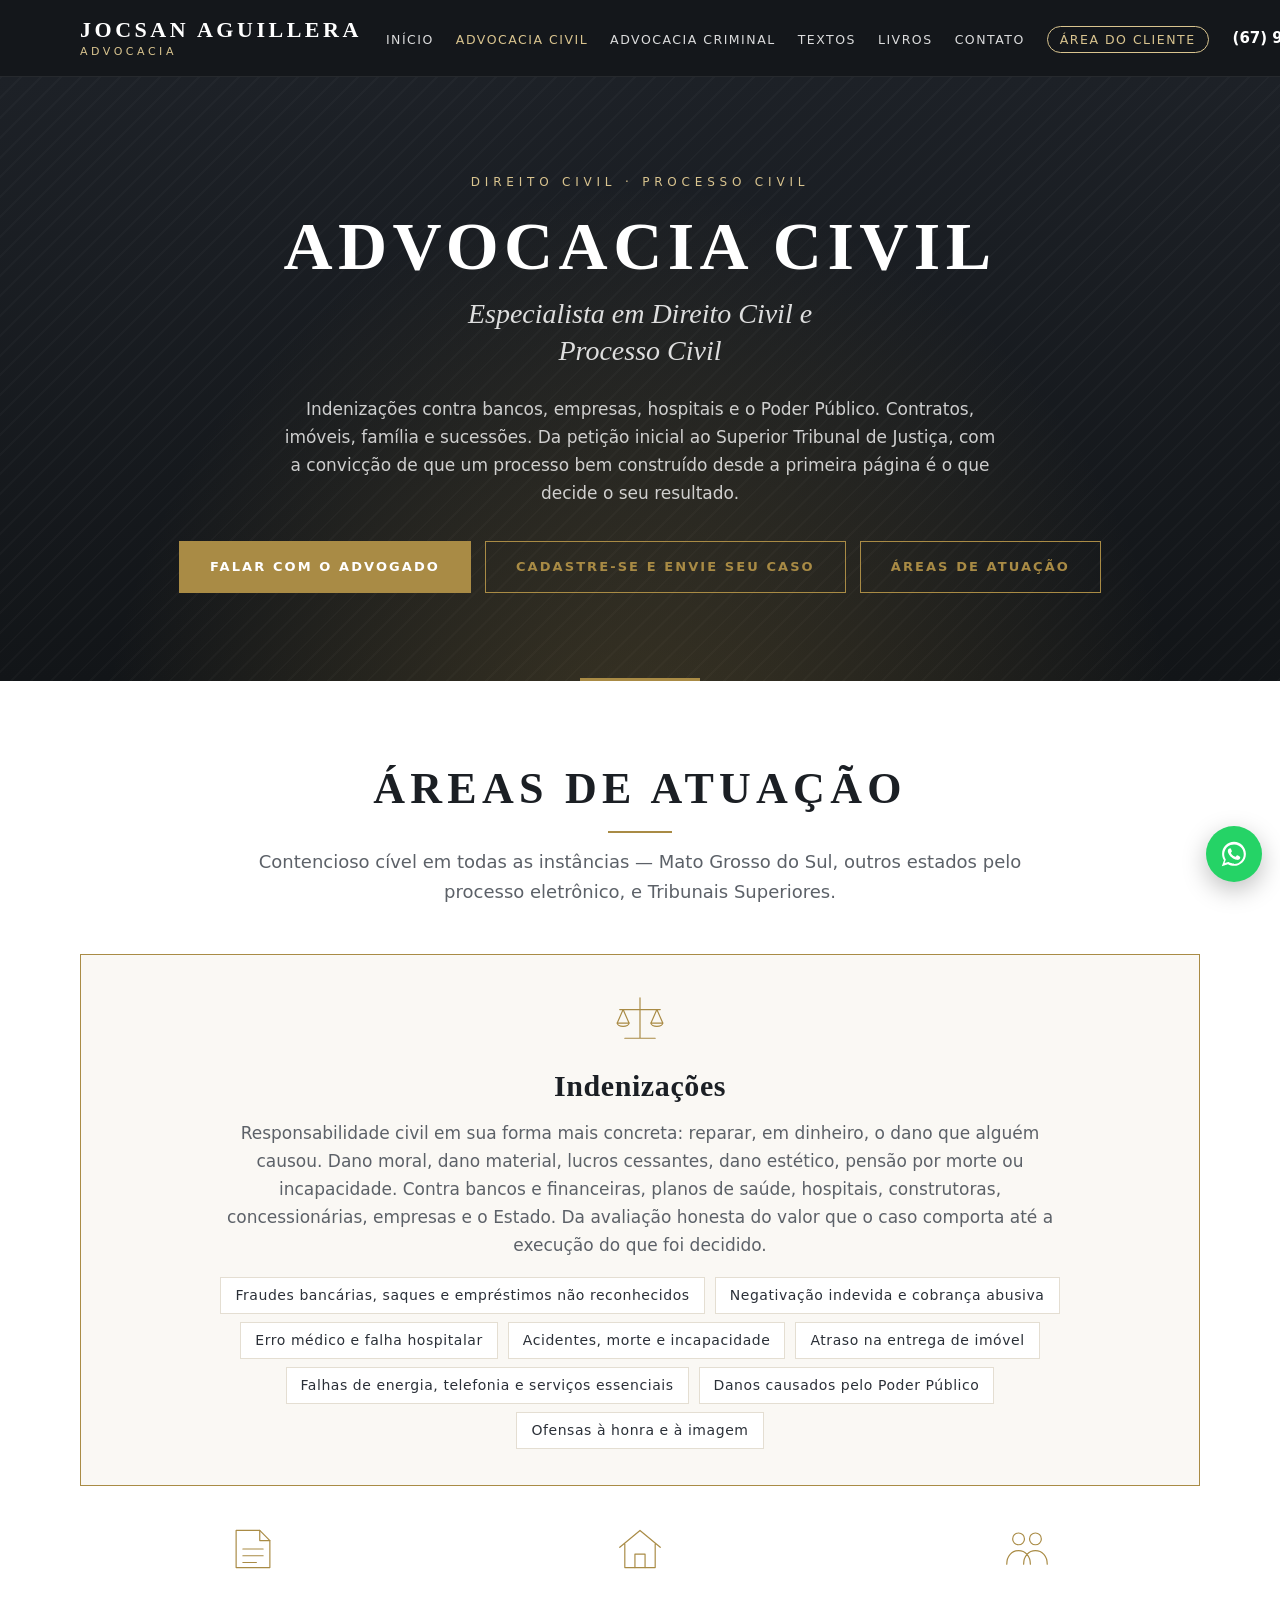
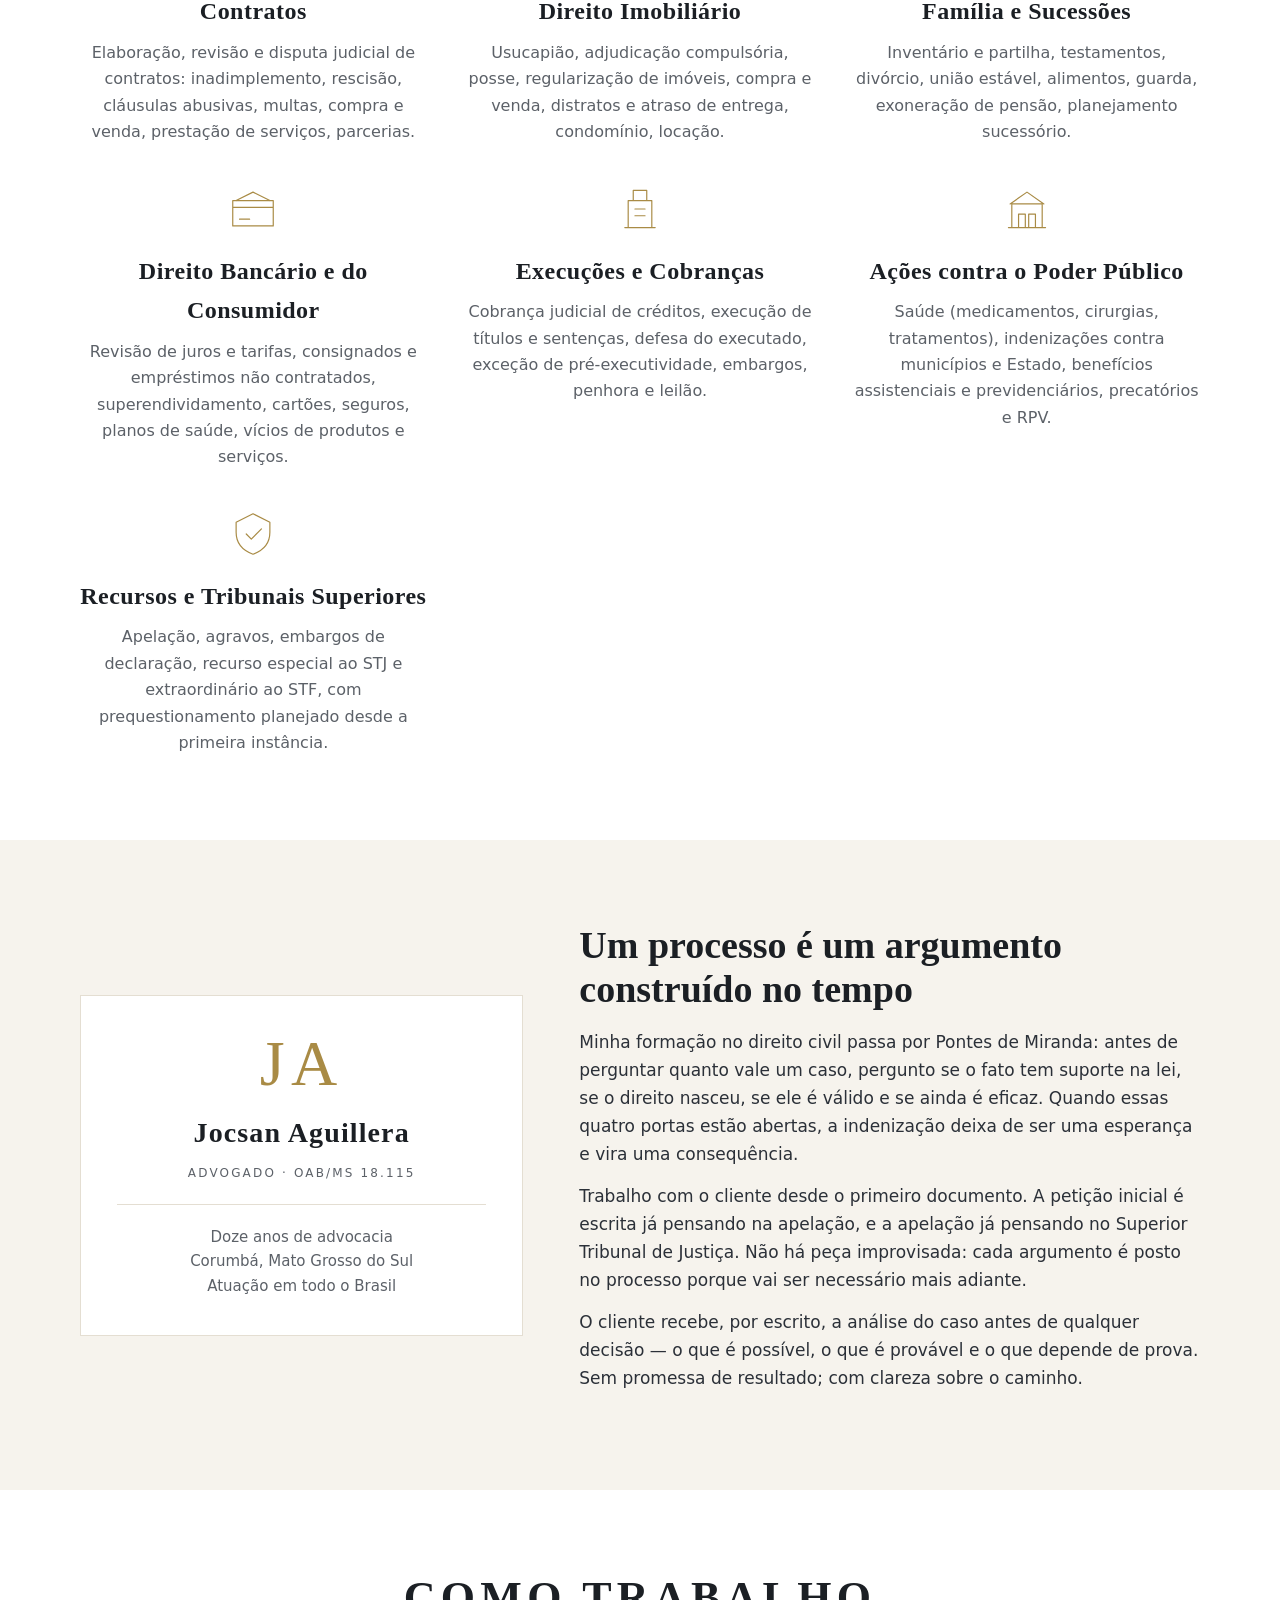
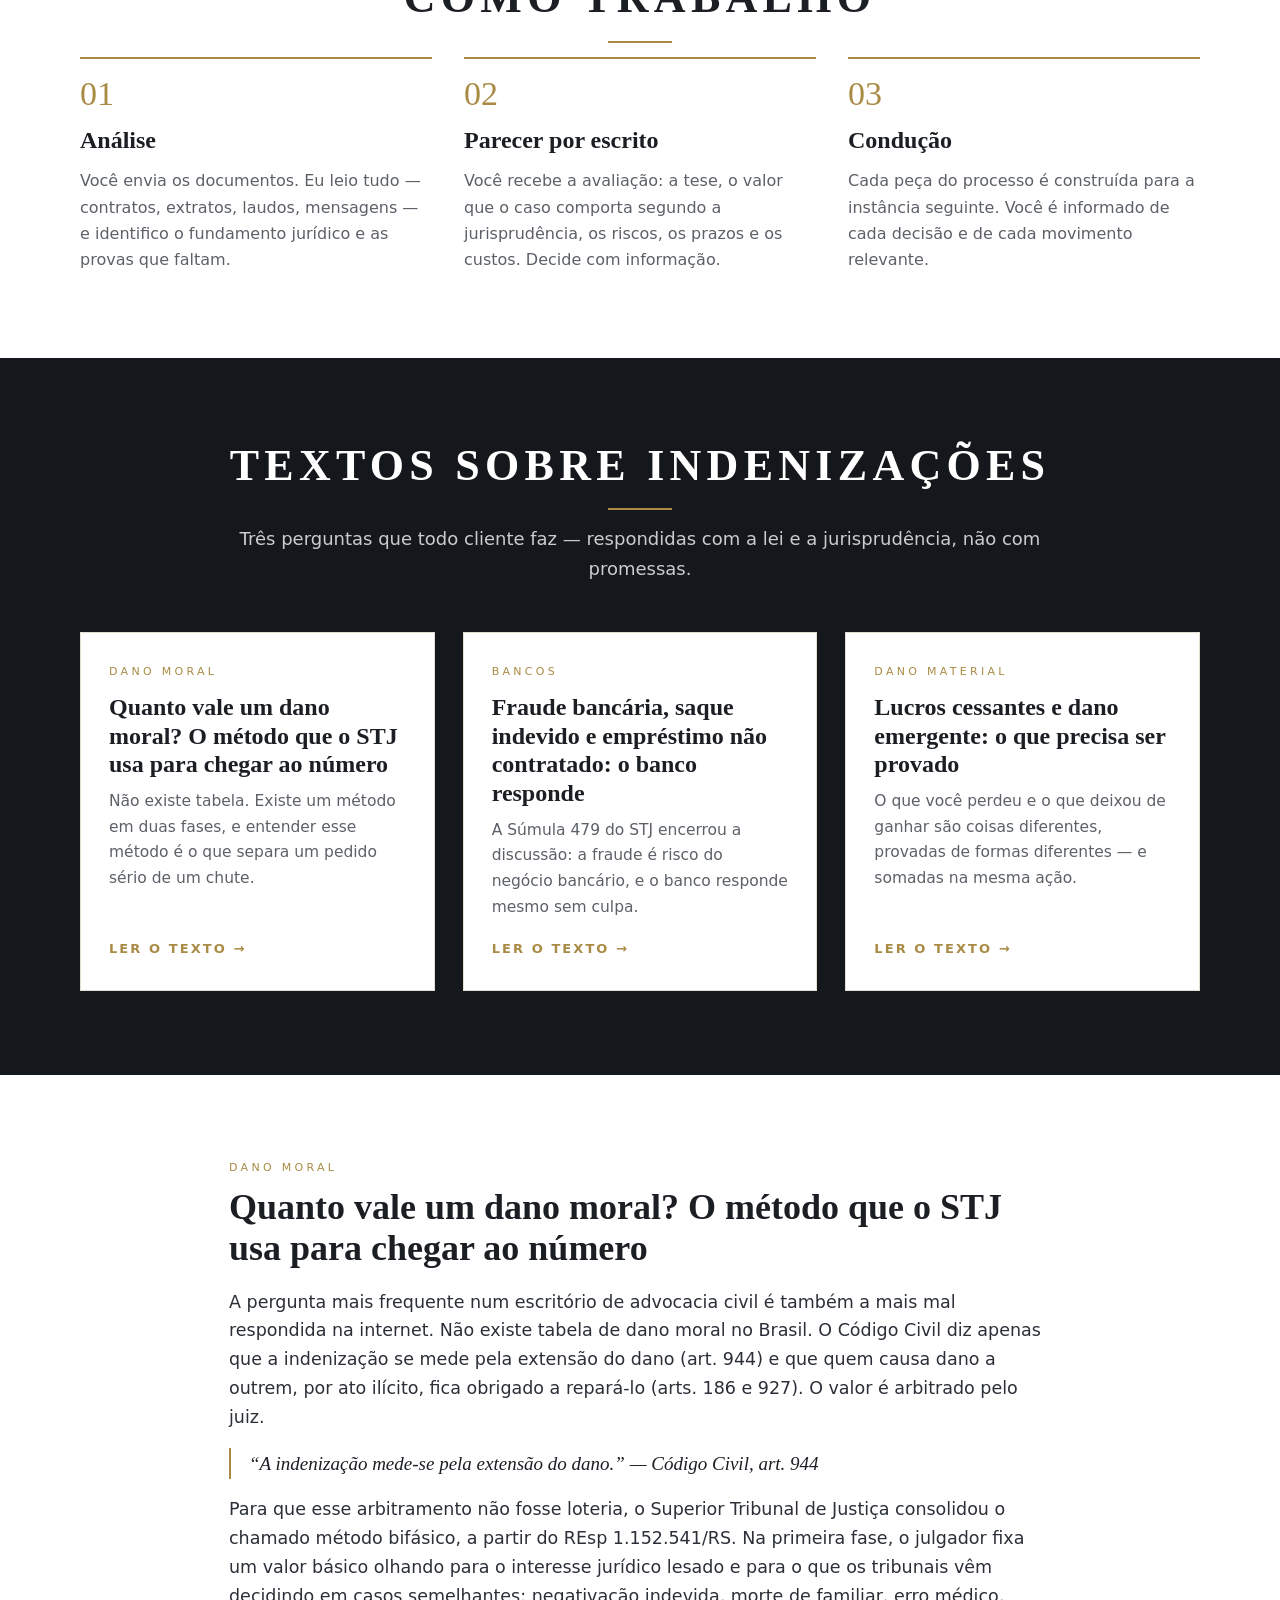
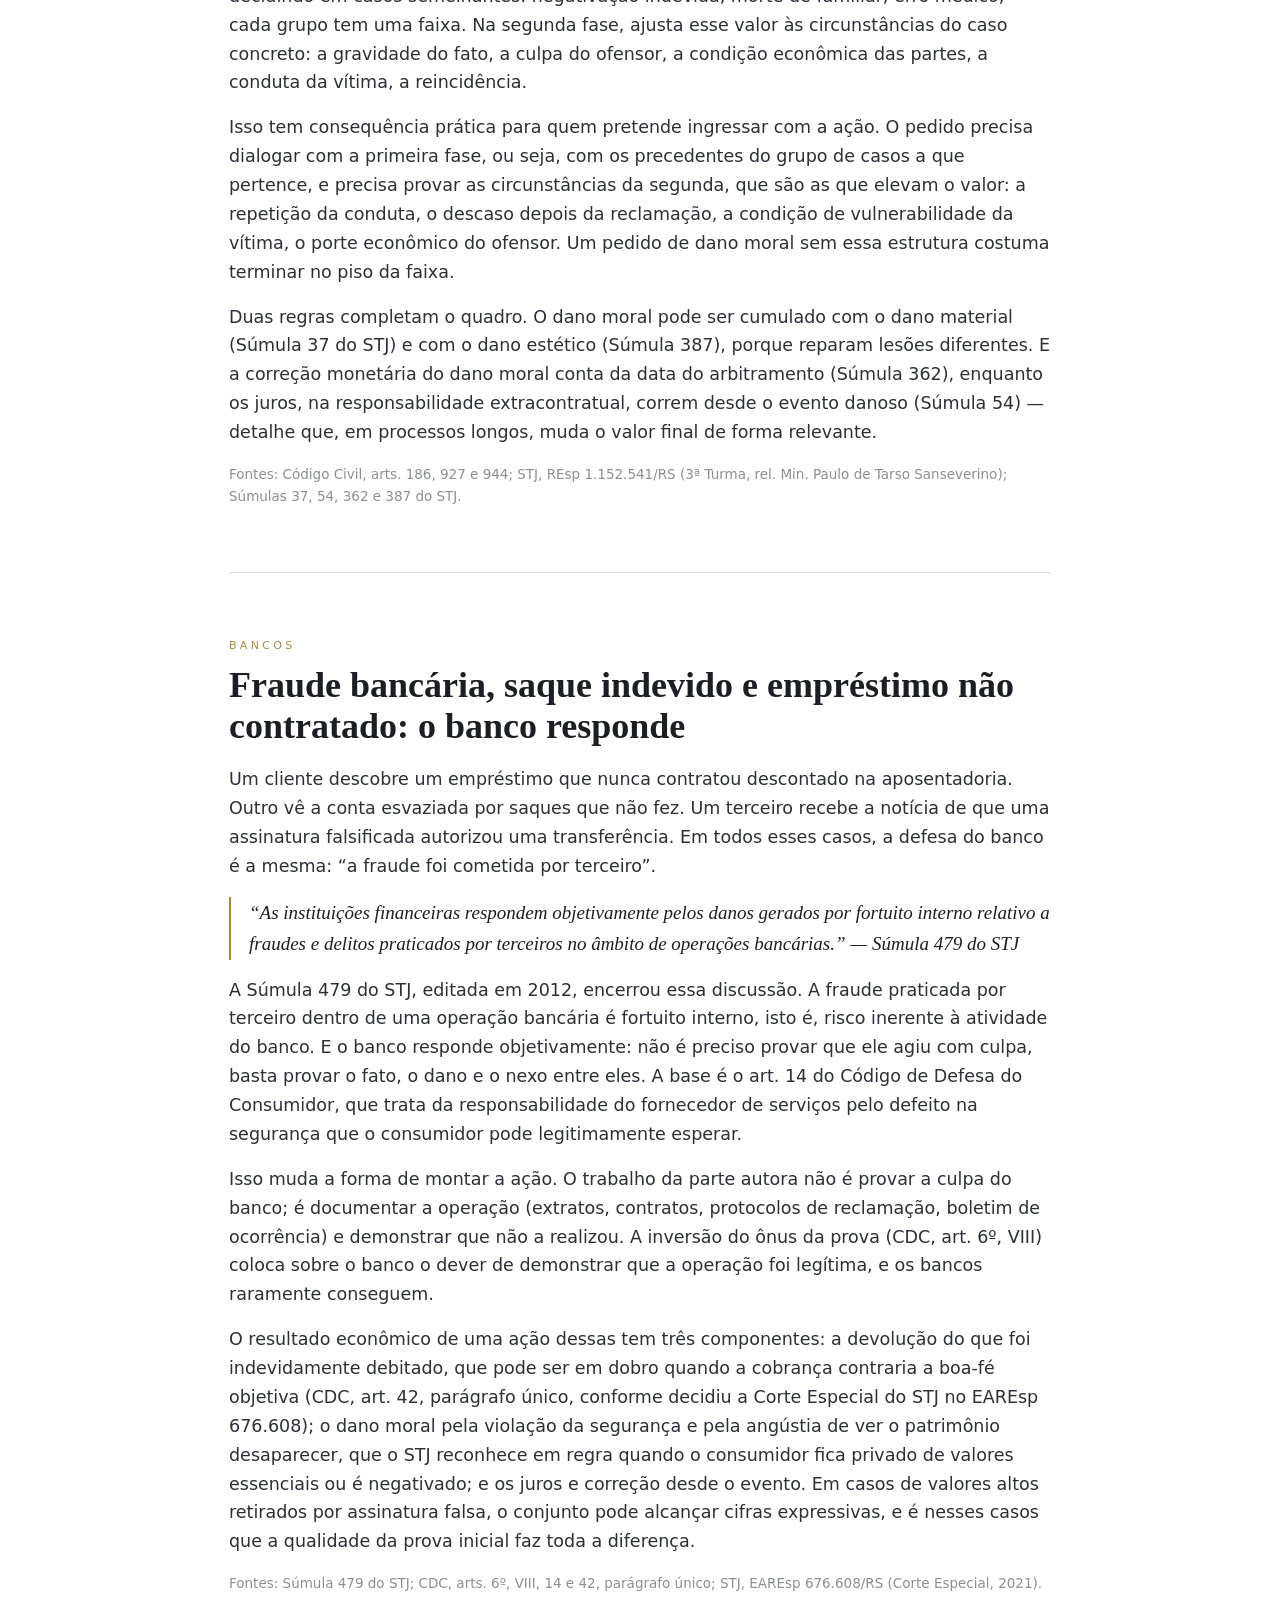
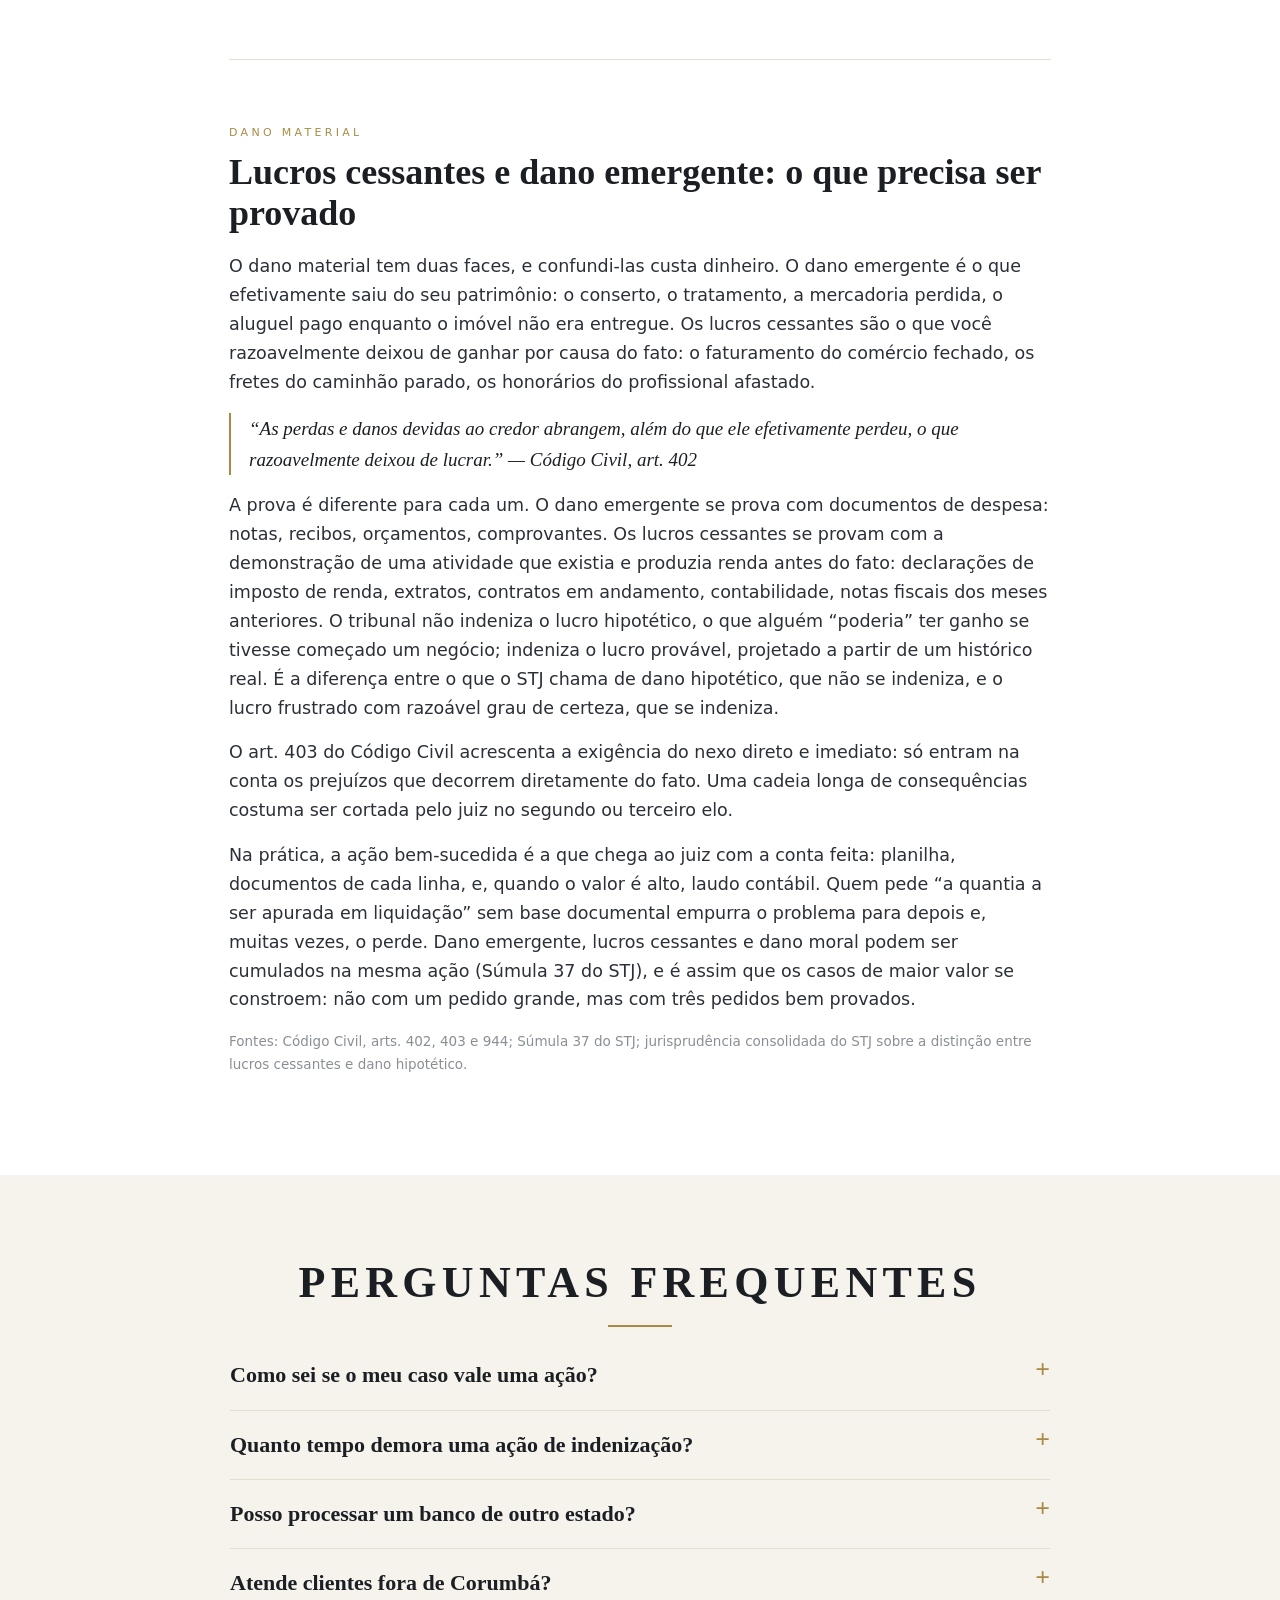
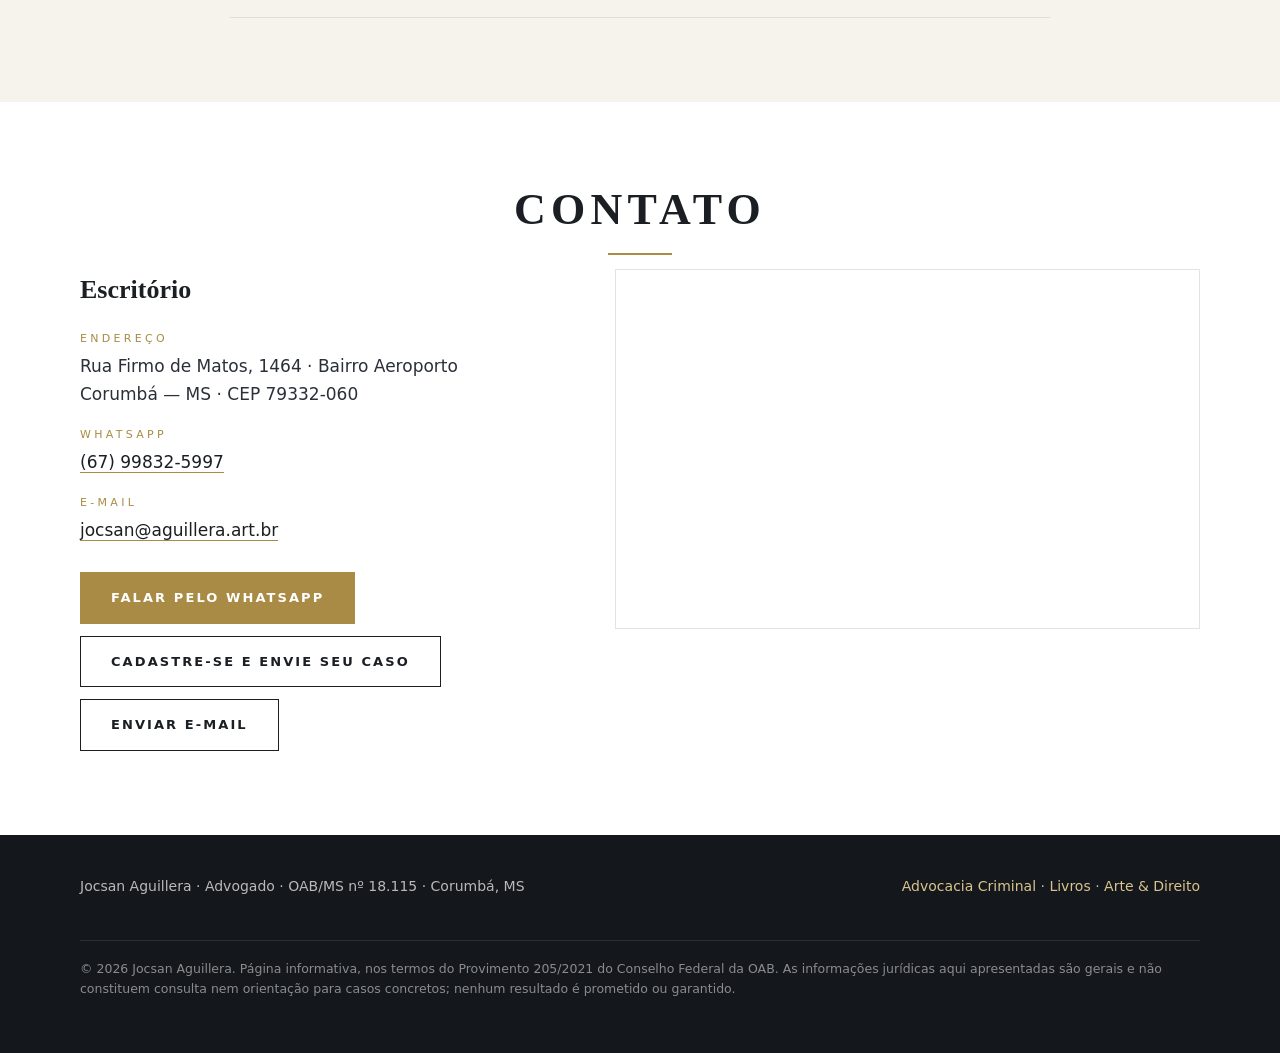
==== commit d8d7b939: "Liga o site à Área do Cliente e conta as visitas Botão Área do Cliente no menu de todas as páginas, " ====
--- a/advocacia-civil/index.html
+++ b/advocacia-civil/index.html
@@ -47,6 +47,7 @@
           <li><a href="#textos">Textos</a></li>
           <li><a href="../livros/">Livros</a></li>
           <li><a href="#contato">Contato</a></li>
+          <li><a class="nav-area" href="https://area.aguillera.art.br/">Área do Cliente</a></li>
         </ul>
       </nav>
       <a class="fone" href="https://wa.me/5567998325997">(67) 99832-5997</a>
@@ -61,6 +62,7 @@
       <p class="chamada">Indenizações contra bancos, empresas, hospitais e o Poder Público. Contratos, imóveis, família e sucessões. Da petição inicial ao Superior Tribunal de Justiça, com a convicção de que um processo bem construído desde a primeira página é o que decide o seu resultado.</p>
       <div class="acoes">
         <a class="btn cheio" href="#contato">Falar com o advogado</a>
+        <a class="btn" href="https://area.aguillera.art.br/#/cadastro?area=civel&amp;origem=site-civel-topo">Cadastre-se e envie seu caso</a>
         <a class="btn" href="#atuacao">Áreas de atuação</a>
       </div>
     </div>
@@ -278,6 +280,7 @@
           </dl>
           <div class="acoes">
             <a class="btn cheio" href="https://wa.me/5567998325997?text=Ol%C3%A1%2C%20Dr.%20Jocsan.%20Gostaria%20de%20uma%20an%C3%A1lise%20de%20um%20caso%20c%C3%ADvel.">Falar pelo WhatsApp</a>
+            <a class="btn escuro" href="https://area.aguillera.art.br/#/cadastro?area=civel&amp;origem=site-civel">Cadastre-se e envie seu caso</a>
             <a class="btn escuro" href="mailto:jocsan@aguillera.art.br">Enviar e-mail</a>
           </div>
         </div>
@@ -296,5 +299,6 @@
 
   <a class="zap" href="https://wa.me/5567998325997" aria-label="WhatsApp"><svg viewBox="0 0 32 32" aria-hidden="true"><path d="M16 3C9 3 3.3 8.7 3.3 15.7c0 2.5.7 4.9 2 7L3 29l6.5-2.1c2 1.1 4.2 1.7 6.5 1.7 7 0 12.7-5.7 12.7-12.7S23 3 16 3zm0 23.2c-2 0-4-.6-5.7-1.6l-.4-.2-3.9 1.2 1.3-3.7-.3-.4a10.4 10.4 0 1 1 9 5.1zm5.8-7.8c-.3-.2-1.9-.9-2.2-1-.3-.1-.5-.2-.7.2l-1 1.2c-.2.2-.4.2-.7.1-.3-.2-1.3-.5-2.6-1.6-1-.9-1.6-1.9-1.8-2.2-.2-.3 0-.5.1-.6l.5-.6.3-.5c.1-.2 0-.4 0-.6l-1-2.3c-.3-.6-.5-.5-.7-.5h-.6c-.2 0-.6.1-.9.4-.3.3-1.1 1.1-1.1 2.7s1.2 3.2 1.3 3.4c.2.2 2.3 3.5 5.6 4.9 2.8 1.1 3.3.9 3.9.8.6-.1 1.9-.8 2.2-1.5.3-.8.3-1.4.2-1.5-.1-.2-.3-.3-.6-.4z"/></svg></a>
   <script>document.getElementById('ano').textContent = new Date().getFullYear();</script>
+  <script src="../area-cliente.js" defer></script>
 </body>
 </html>
--- a/advocacia.css
+++ b/advocacia.css
@@ -0,0 +1,182 @@
+/* ==========================================================================
+   Jocsan Aguillera · Advocacia — páginas clássicas (civil e criminal)
+   Independente do style.css do site cultural.
+   ========================================================================== */
+
+:root {
+  --tinta: #1b1f24;
+  --carvao: #14171b;
+  --grafite: #2b3038;
+  --cinza: #5c6168;
+  --cinza-claro: #8a8f96;
+  --papel: #f6f3ed;
+  --branco: #ffffff;
+  --linha: #e4ded2;
+  --ouro: #a98b45;
+  --ouro-claro: #d9c48f;
+  --serif: 'Cormorant Garamond', 'Georgia', 'Times New Roman', serif;
+  --sans: 'Source Sans 3', 'Segoe UI', system-ui, sans-serif;
+}
+
+*, *::before, *::after { box-sizing: border-box; }
+html { scroll-behavior: smooth; }
+body {
+  margin: 0; background: var(--papel); color: var(--tinta);
+  font-family: var(--sans); font-size: 17px; line-height: 1.65;
+  -webkit-font-smoothing: antialiased;
+}
+img, svg { max-width: 100%; display: block; }
+a { color: var(--ouro); }
+.miolo { width: min(1120px, 100% - 40px); margin-inline: auto; }
+
+/* ---------- Cabeçalho ---------- */
+.topo {
+  position: sticky; top: 0; z-index: 40;
+  background: var(--carvao); color: var(--branco);
+  border-bottom: 1px solid rgba(255,255,255,0.08);
+}
+.topo .miolo { display: flex; align-items: center; justify-content: space-between; gap: 24px; min-height: 76px; }
+.marca { color: var(--branco); text-decoration: none; display: flex; flex-direction: column; line-height: 1.1; }
+.marca b { font-family: var(--serif); font-weight: 600; font-size: 22px; letter-spacing: 0.16em; text-transform: uppercase; white-space: nowrap; }
+.marca small { font-size: 11px; letter-spacing: 0.32em; text-transform: uppercase; color: var(--ouro-claro); margin-top: 4px; }
+.topo nav ul { display: flex; gap: 22px; list-style: none; margin: 0; padding: 0; }
+.topo nav a { color: rgba(255,255,255,0.85); text-decoration: none; font-size: 12.5px; letter-spacing: 0.12em; text-transform: uppercase; white-space: nowrap; }
+.topo nav a:hover, .topo nav a.ativo { color: var(--ouro-claro); }
+.topo .fone { color: var(--branco); text-decoration: none; font-weight: 600; white-space: nowrap; font-size: 15px; }
+@media (max-width: 900px) {
+  .topo .miolo { flex-wrap: wrap; padding: 12px 0; }
+  .topo nav { width: 100%; }
+  .topo nav ul { flex-wrap: wrap; gap: 10px 18px; }
+  .topo nav a { font-size: 12px; }
+  .topo .fone { display: none; }
+}
+
+/* ---------- Faixa de abertura ---------- */
+.faixa {
+  position: relative; color: var(--branco); text-align: center;
+  padding: 96px 0 88px; overflow: hidden;
+  background:
+    radial-gradient(ellipse at 50% 120%, rgba(169,139,69,0.28), transparent 60%),
+    repeating-linear-gradient(135deg, rgba(255,255,255,0.025) 0 2px, transparent 2px 14px),
+    linear-gradient(180deg, #1d2127, #121518);
+}
+.faixa::after { content: ""; position: absolute; left: 50%; bottom: 0; transform: translateX(-50%); width: 120px; height: 3px; background: var(--ouro); }
+.faixa .sobre { font-size: 12px; letter-spacing: 0.4em; text-transform: uppercase; color: var(--ouro-claro); margin: 0 0 18px; }
+.faixa h1 { font-family: var(--serif); font-weight: 600; font-size: clamp(38px, 6vw, 68px); letter-spacing: 0.08em; text-transform: uppercase; margin: 0 0 14px; line-height: 1.05; }
+.faixa .sub { font-family: var(--serif); font-size: clamp(20px, 2.6vw, 28px); font-style: italic; color: rgba(255,255,255,0.85); margin: 0 auto 26px; max-width: 32ch; line-height: 1.3; }
+.faixa p.chamada { max-width: 66ch; margin: 0 auto; color: rgba(255,255,255,0.78); font-size: 17px; }
+.faixa .acoes { margin-top: 34px; display: flex; gap: 14px; justify-content: center; flex-wrap: wrap; }
+
+/* ---------- Botões ---------- */
+.btn {
+  display: inline-block; padding: 14px 30px; text-decoration: none; font-size: 13px; letter-spacing: 0.16em; text-transform: uppercase; font-weight: 600;
+  border: 1px solid var(--ouro); color: var(--ouro); background: transparent; transition: background 0.2s, color 0.2s;
+}
+.btn:hover { background: var(--ouro); color: var(--branco); }
+.btn.cheio { background: var(--ouro); color: var(--branco); }
+.btn.cheio:hover { background: #8f7437; border-color: #8f7437; }
+.btn.escuro { border-color: var(--tinta); color: var(--tinta); }
+.btn.escuro:hover { background: var(--tinta); color: var(--branco); }
+
+/* ---------- Seções ---------- */
+section { padding: 84px 0; }
+section.branca { background: var(--branco); }
+section.escura { background: var(--carvao); color: var(--branco); }
+.titulo { text-align: center; margin: 0 0 14px; font-family: var(--serif); font-weight: 600; font-size: clamp(30px, 4vw, 44px); letter-spacing: 0.12em; text-transform: uppercase; line-height: 1.1; }
+.titulo::after { content: ""; display: block; width: 64px; height: 2px; background: var(--ouro); margin: 18px auto 0; }
+.intro { text-align: center; max-width: 72ch; margin: 0 auto 48px; color: var(--cinza); font-size: 18px; }
+section.escura .intro { color: rgba(255,255,255,0.78); }
+
+/* ---------- Áreas de atuação ---------- */
+.areas { display: grid; grid-template-columns: repeat(3, 1fr); gap: 36px 40px; }
+.area { text-align: center; }
+.area .icone { width: 54px; height: 54px; margin: 0 auto 16px; color: var(--ouro); }
+.area .icone svg { width: 100%; height: 100%; stroke: currentColor; fill: none; stroke-width: 1.4; stroke-linecap: round; stroke-linejoin: round; }
+.area h3 { font-family: var(--serif); font-weight: 600; font-size: 24px; margin: 0 0 8px; letter-spacing: 0.02em; }
+.area p { margin: 0; color: var(--cinza); font-size: 16px; }
+section.escura .area p { color: rgba(255,255,255,0.78); }
+.area.destaque { grid-column: 1 / -1; padding: 36px 40px; border: 1px solid var(--ouro); background: rgba(169,139,69,0.06); }
+.area.destaque h3 { font-size: 30px; }
+.area.destaque p { max-width: 80ch; margin-inline: auto; font-size: 17px; }
+.area.destaque ul { list-style: none; padding: 0; margin: 18px auto 0; display: flex; flex-wrap: wrap; justify-content: center; gap: 8px 10px; max-width: 900px; }
+.area.destaque li { font-size: 14px; letter-spacing: 0.04em; border: 1px solid var(--linha); background: var(--branco); padding: 6px 14px; color: var(--grafite); }
+section.escura .area.destaque li { background: rgba(255,255,255,0.06); border-color: rgba(255,255,255,0.15); color: rgba(255,255,255,0.9); }
+@media (max-width: 900px) { .areas { grid-template-columns: 1fr 1fr; } }
+@media (max-width: 600px) { .areas { grid-template-columns: 1fr; gap: 30px; } .area.destaque { padding: 26px 18px; } }
+
+/* ---------- Advogado ---------- */
+.advogado { display: grid; grid-template-columns: 1fr 1.4fr; gap: 56px; align-items: center; }
+.advogado .placa { border: 1px solid var(--linha); background: var(--branco); padding: 36px; text-align: center; }
+.advogado .placa .mono { font-family: var(--serif); font-size: 64px; line-height: 1; color: var(--ouro); letter-spacing: 0.1em; }
+.advogado .placa strong { display: block; font-family: var(--serif); font-size: 28px; font-weight: 600; margin-top: 14px; letter-spacing: 0.04em; }
+.advogado .placa small { display: block; color: var(--cinza); letter-spacing: 0.18em; text-transform: uppercase; font-size: 12px; margin-top: 8px; }
+.advogado .placa hr { border: 0; border-top: 1px solid var(--linha); margin: 20px 0; }
+.advogado .placa p { margin: 0; color: var(--cinza); font-size: 15px; }
+.advogado h2 { font-family: var(--serif); font-weight: 600; font-size: clamp(28px, 3.4vw, 38px); margin: 0 0 16px; line-height: 1.15; }
+.advogado p { color: var(--grafite); margin: 0 0 14px; }
+@media (max-width: 800px) { .advogado { grid-template-columns: 1fr; gap: 30px; } }
+
+/* ---------- Método ---------- */
+.metodo { display: grid; grid-template-columns: repeat(3, 1fr); gap: 32px; counter-reset: m; }
+.metodo article { border-top: 2px solid var(--ouro); padding-top: 18px; }
+.metodo article::before { counter-increment: m; content: "0" counter(m); display: block; font-family: var(--serif); font-size: 34px; color: var(--ouro); line-height: 1; margin-bottom: 10px; }
+.metodo h3 { font-family: var(--serif); font-size: 24px; font-weight: 600; margin: 0 0 8px; }
+.metodo p { margin: 0; color: var(--cinza); font-size: 16px; }
+@media (max-width: 760px) { .metodo { grid-template-columns: 1fr; } }
+
+/* ---------- Publicações / textos ---------- */
+.textos { display: grid; grid-template-columns: repeat(3, 1fr); gap: 28px; }
+.texto { background: var(--branco); color: var(--tinta); border: 1px solid var(--linha); padding: 30px 28px; display: flex; flex-direction: column; }
+.texto .tema { font-size: 11px; letter-spacing: 0.3em; text-transform: uppercase; color: var(--ouro); margin: 0 0 12px; }
+.texto h3 { font-family: var(--serif); font-size: 24px; font-weight: 600; line-height: 1.2; margin: 0 0 10px; }
+.texto p { color: var(--cinza); font-size: 15.5px; margin: 0 0 18px; }
+.texto a { margin-top: auto; text-decoration: none; font-size: 13px; letter-spacing: 0.16em; text-transform: uppercase; font-weight: 600; }
+@media (max-width: 900px) { .textos { grid-template-columns: 1fr; } }
+
+.artigo { max-width: 76ch; margin: 0 auto 64px; padding-bottom: 48px; border-bottom: 1px solid var(--linha); }
+.artigo:last-child { border-bottom: 0; margin-bottom: 0; padding-bottom: 0; }
+.artigo .tema { font-size: 11px; letter-spacing: 0.3em; text-transform: uppercase; color: var(--ouro); margin: 0 0 10px; }
+.artigo h3 { font-family: var(--serif); font-size: clamp(28px, 3.4vw, 36px); font-weight: 600; line-height: 1.15; margin: 0 0 18px; }
+.artigo p { color: var(--grafite); margin: 0 0 16px; font-size: 17.5px; }
+.artigo p.lei { font-family: var(--serif); font-style: italic; font-size: 19px; border-left: 2px solid var(--ouro); padding-left: 18px; color: var(--tinta); }
+.artigo .fontes { font-size: 13.5px; color: var(--cinza-claro); }
+
+/* ---------- Perguntas ---------- */
+.perguntas { max-width: 820px; margin: 0 auto; }
+.perguntas details { border-bottom: 1px solid var(--linha); padding: 16px 0; }
+.perguntas summary { cursor: pointer; list-style: none; font-family: var(--serif); font-size: 22px; font-weight: 600; display: flex; justify-content: space-between; gap: 16px; }
+.perguntas summary::after { content: "+"; color: var(--ouro); font-size: 26px; line-height: 1; }
+.perguntas details[open] summary::after { content: "–"; }
+.perguntas details p { color: var(--grafite); margin: 10px 0 0; }
+
+/* ---------- Contato ---------- */
+.contato { display: grid; grid-template-columns: 1fr 1.2fr; gap: 48px; align-items: start; }
+.contato h3 { font-family: var(--serif); font-size: 26px; font-weight: 600; margin: 0 0 18px; }
+.contato dl { margin: 0; }
+.contato dt { font-size: 11px; letter-spacing: 0.3em; text-transform: uppercase; color: var(--ouro); margin-top: 18px; }
+.contato dd { margin: 4px 0 0; color: var(--grafite); }
+.contato dd a { color: var(--tinta); text-decoration: none; border-bottom: 1px solid var(--ouro); }
+.contato .acoes { display: flex; gap: 12px; flex-wrap: wrap; margin-top: 28px; }
+.contato iframe { width: 100%; height: 360px; border: 0; filter: grayscale(1) contrast(1.05); border: 1px solid var(--linha); }
+@media (max-width: 800px) { .contato { grid-template-columns: 1fr; } }
+
+/* ---------- Rodapé ---------- */
+footer { background: var(--carvao); color: rgba(255,255,255,0.7); padding: 40px 0; font-size: 14px; }
+footer .miolo { display: flex; justify-content: space-between; gap: 24px; flex-wrap: wrap; align-items: center; }
+footer a { color: var(--ouro-claro); text-decoration: none; }
+footer .aviso { width: 100%; margin-top: 18px; padding-top: 18px; border-top: 1px solid rgba(255,255,255,0.1); font-size: 12.5px; color: rgba(255,255,255,0.5); }
+
+/* ---------- WhatsApp flutuante ---------- */
+.zap {
+  position: fixed; right: 18px; bottom: 18px; z-index: 50; width: 56px; height: 56px; border-radius: 50%;
+  background: #25d366; display: grid; place-items: center; box-shadow: 0 8px 24px rgba(0,0,0,0.25);
+}
+.zap svg { width: 30px; height: 30px; fill: #fff; }
+
+.areas.quatro { grid-template-columns: repeat(4, 1fr); gap: 30px 28px; }
+@media (max-width: 900px) { .areas.quatro { grid-template-columns: 1fr 1fr; } }
+@media (max-width: 600px) { .areas.quatro { grid-template-columns: 1fr; } }
+
+/* Área do Cliente: botão de destaque no menu das páginas de advocacia */
+.topo nav a.nav-area { color: var(--ouro-claro); border: 1px solid var(--ouro-claro); border-radius: 999px; padding: 5px 12px; }
+.topo nav a.nav-area:hover { background: var(--ouro-claro); color: var(--tinta); }
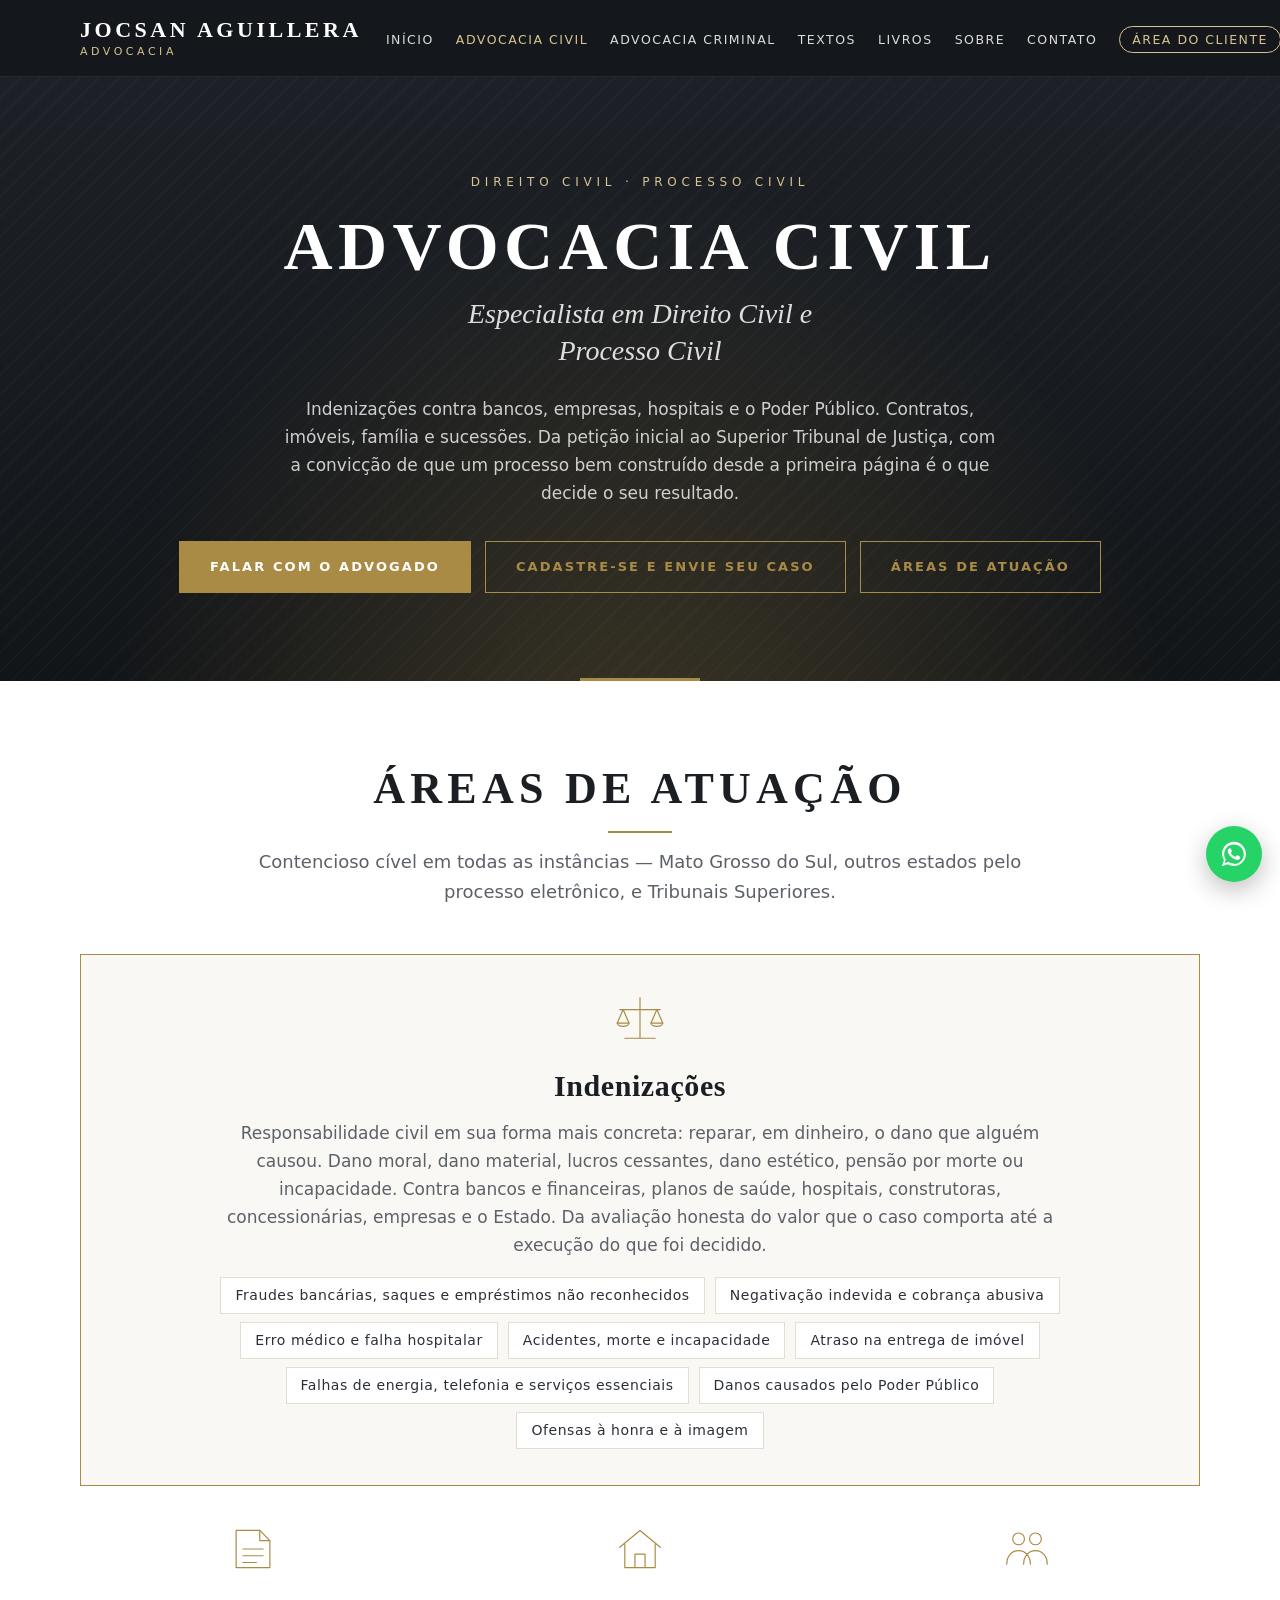
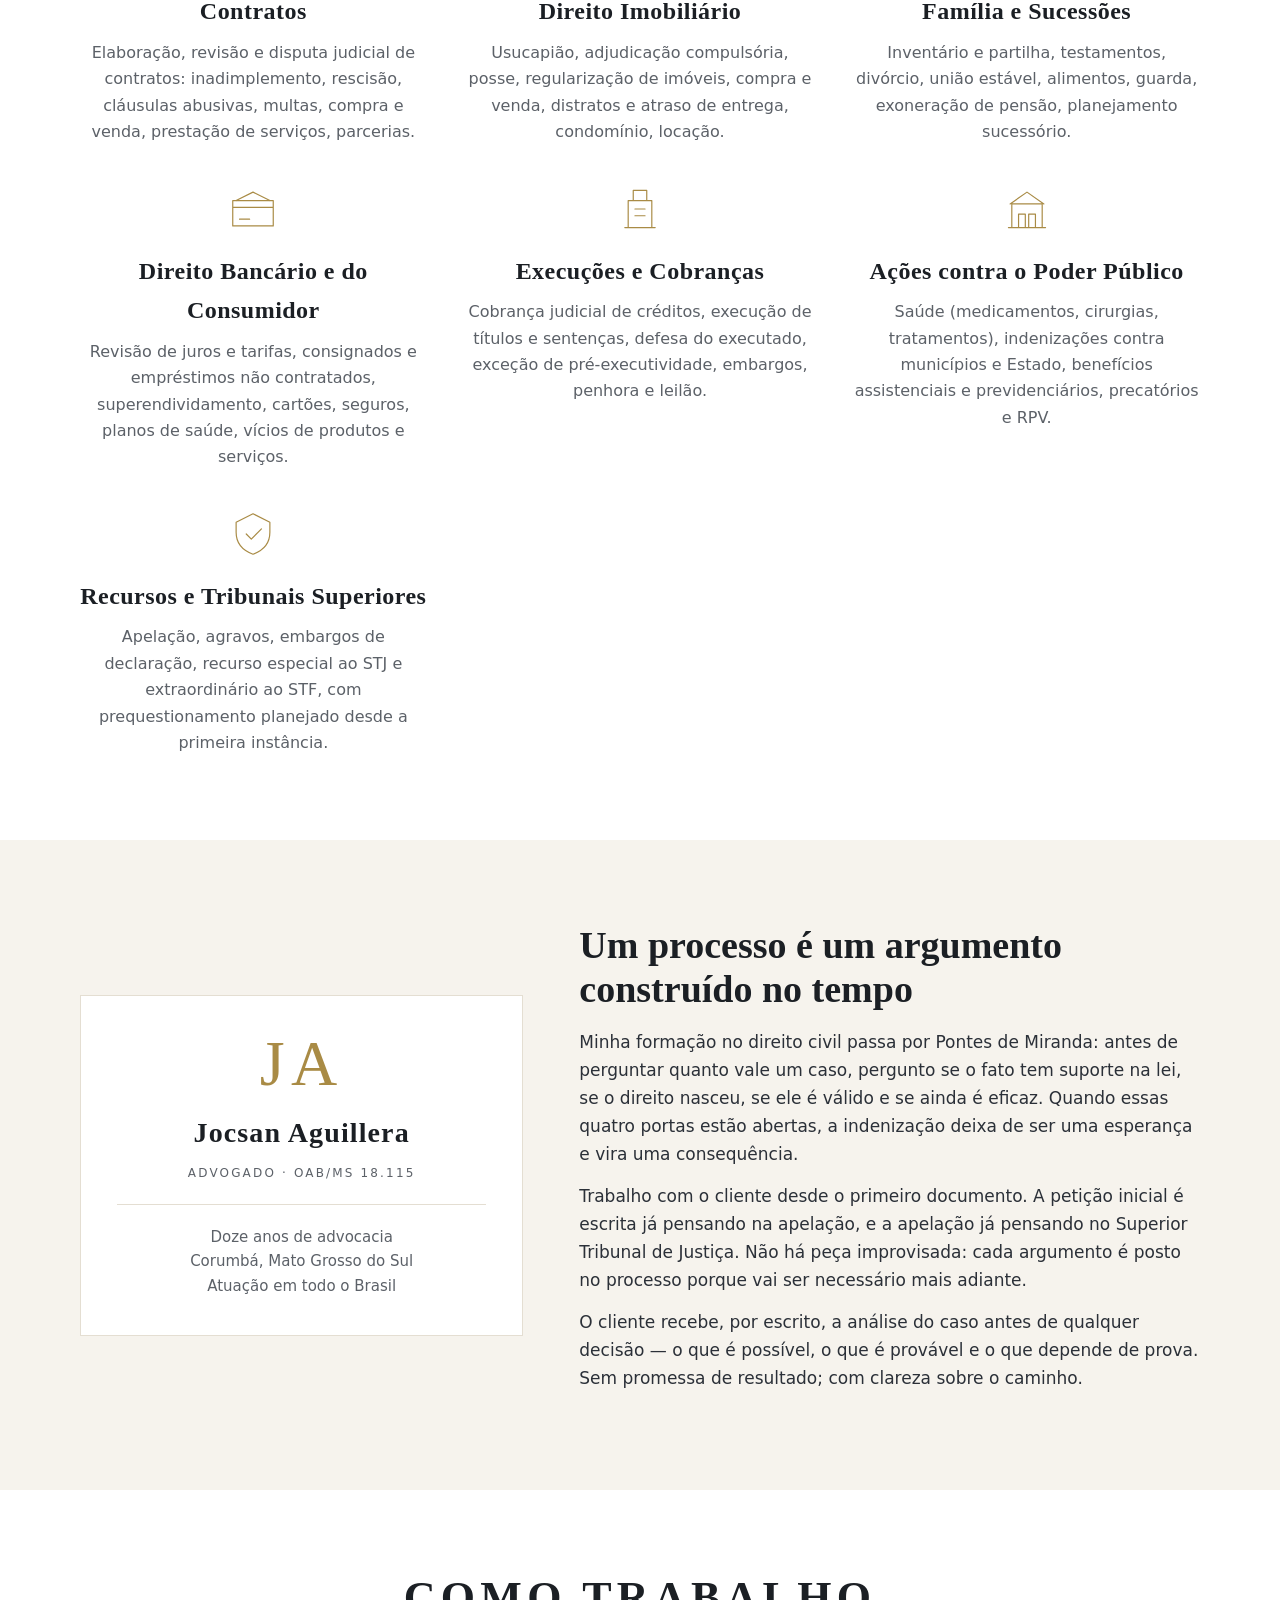
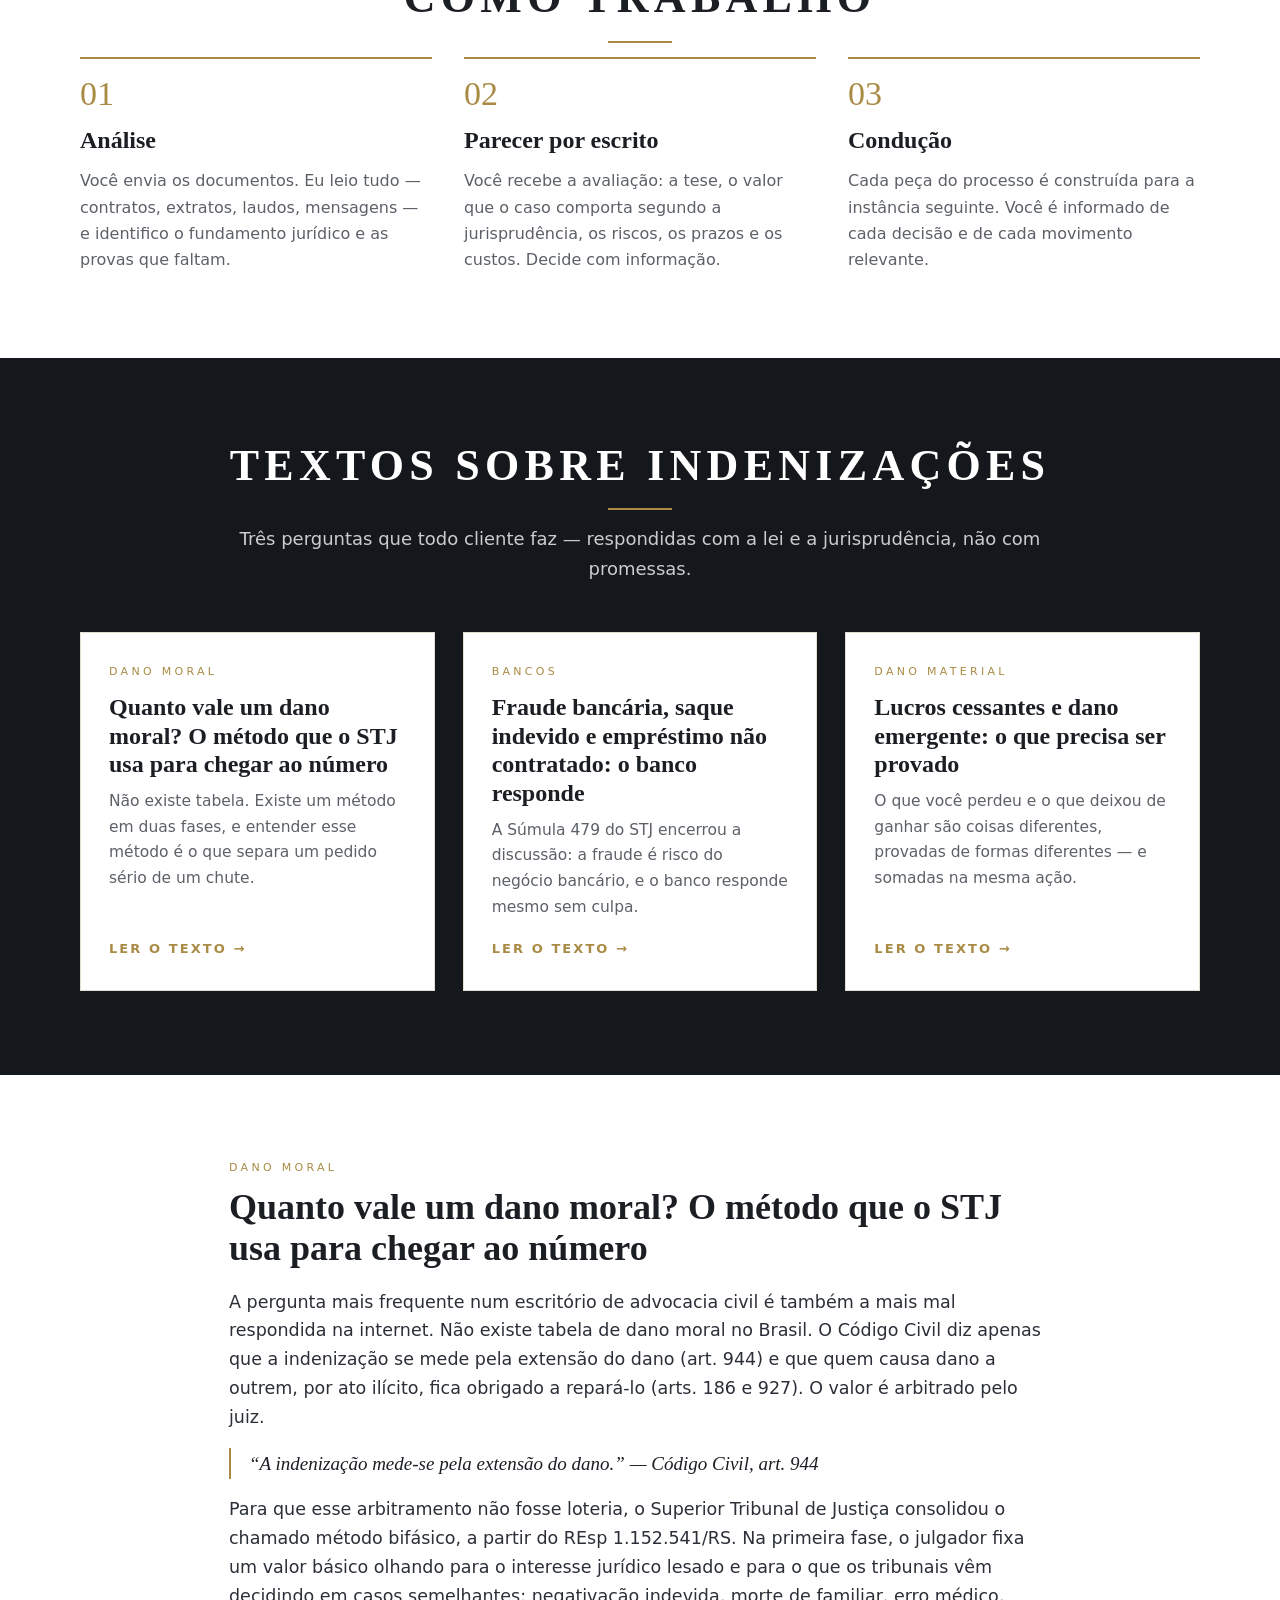
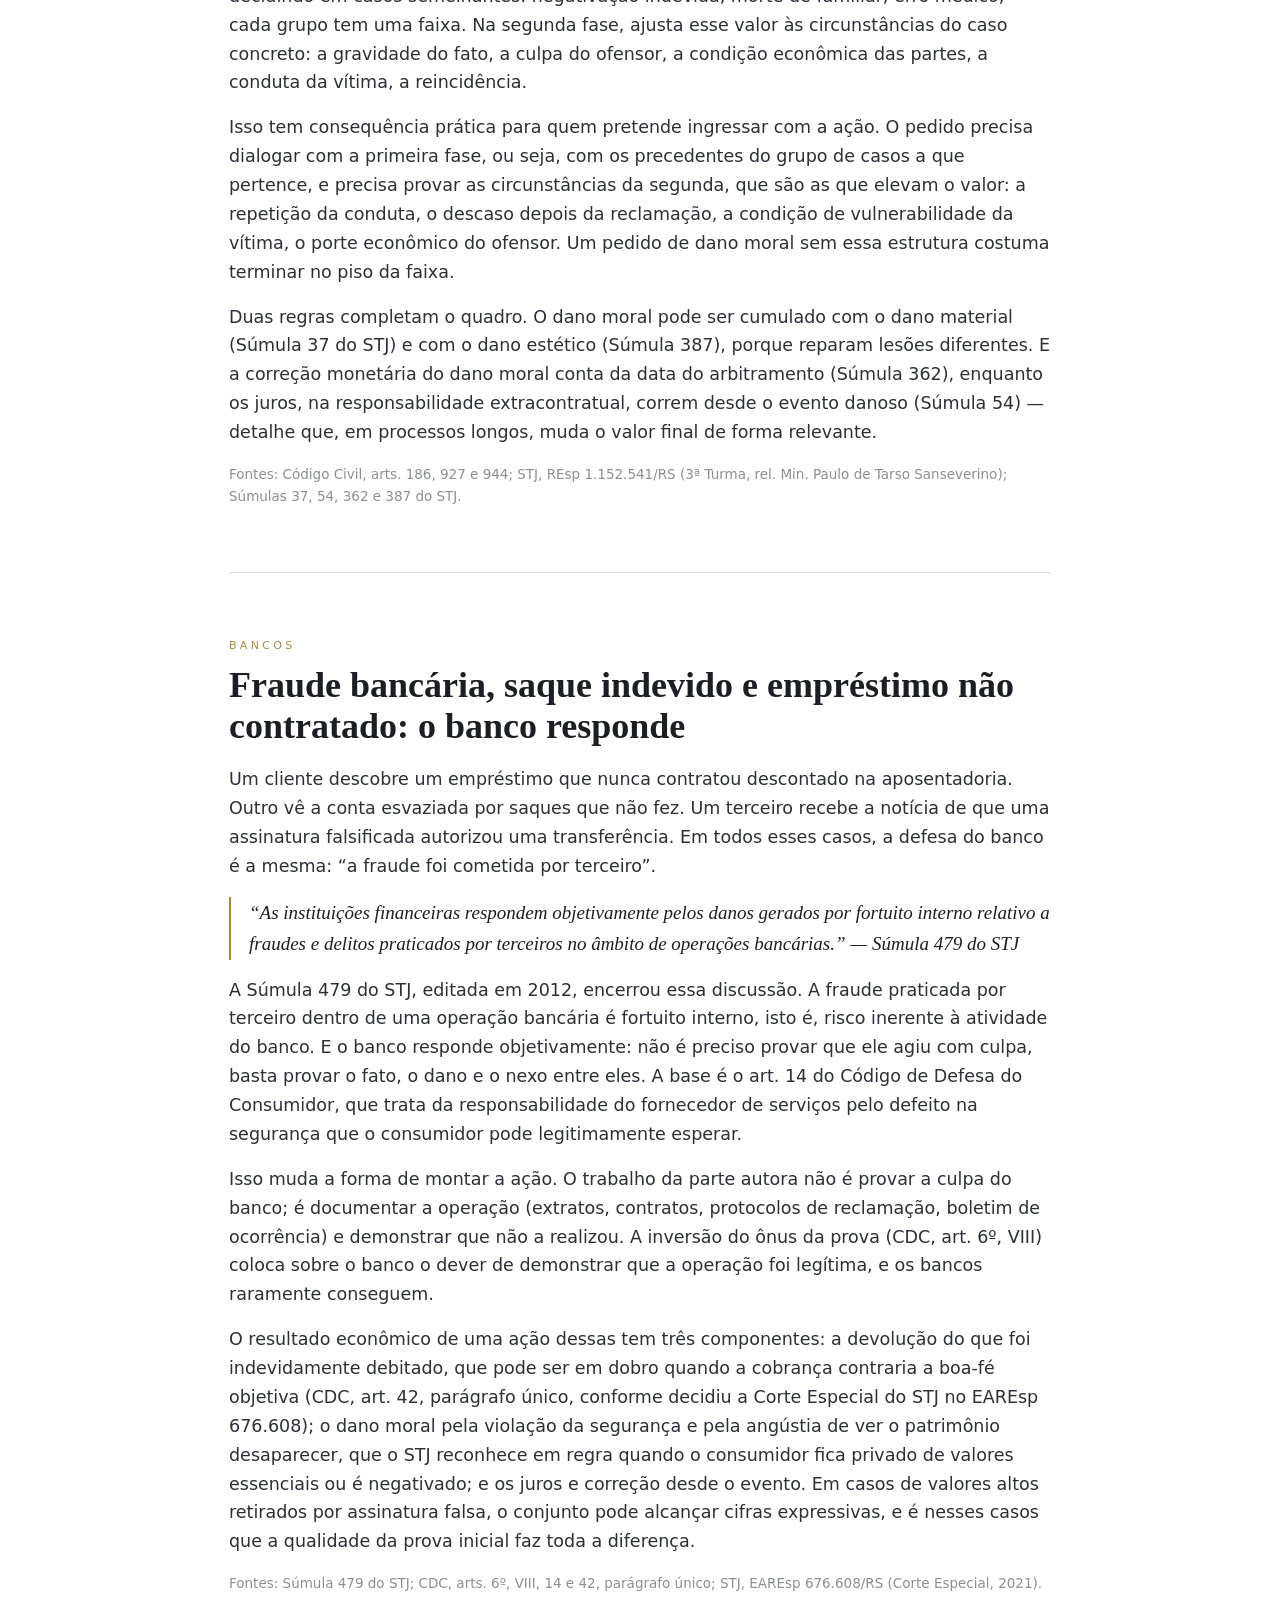
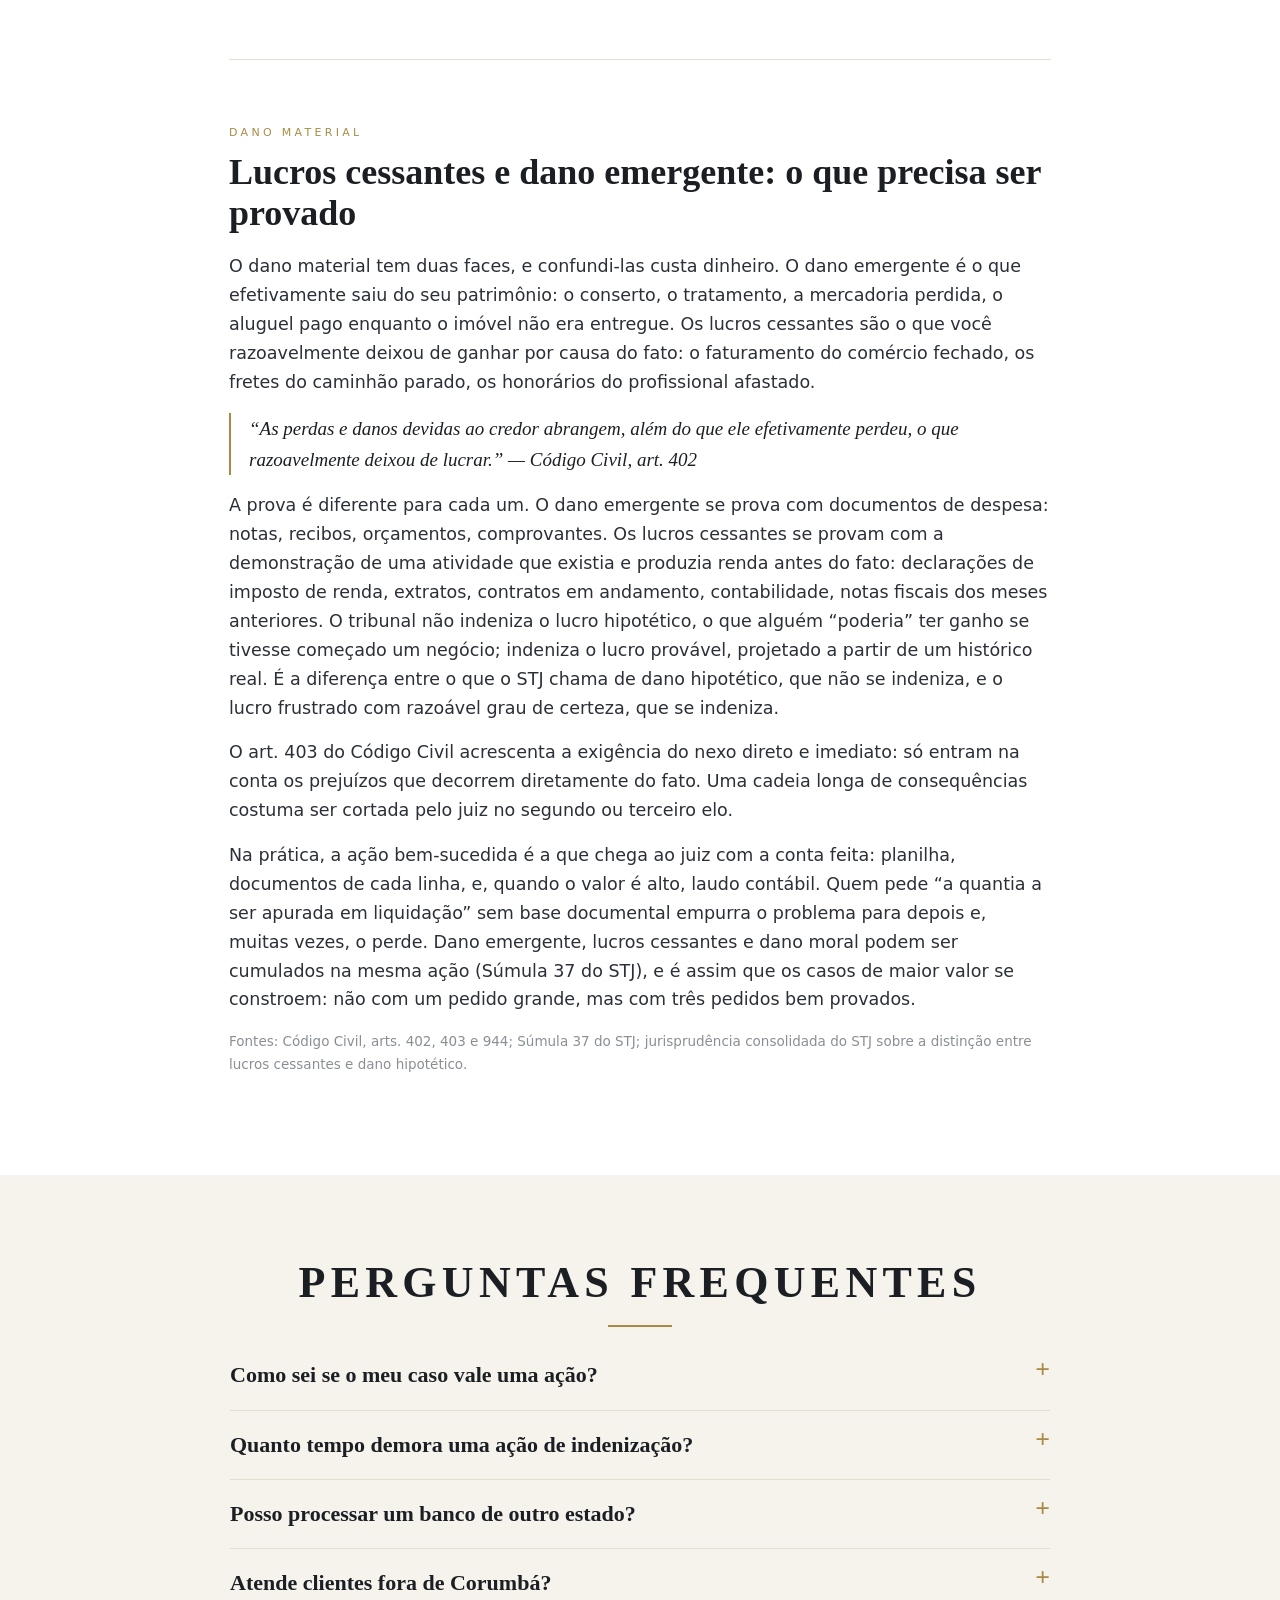
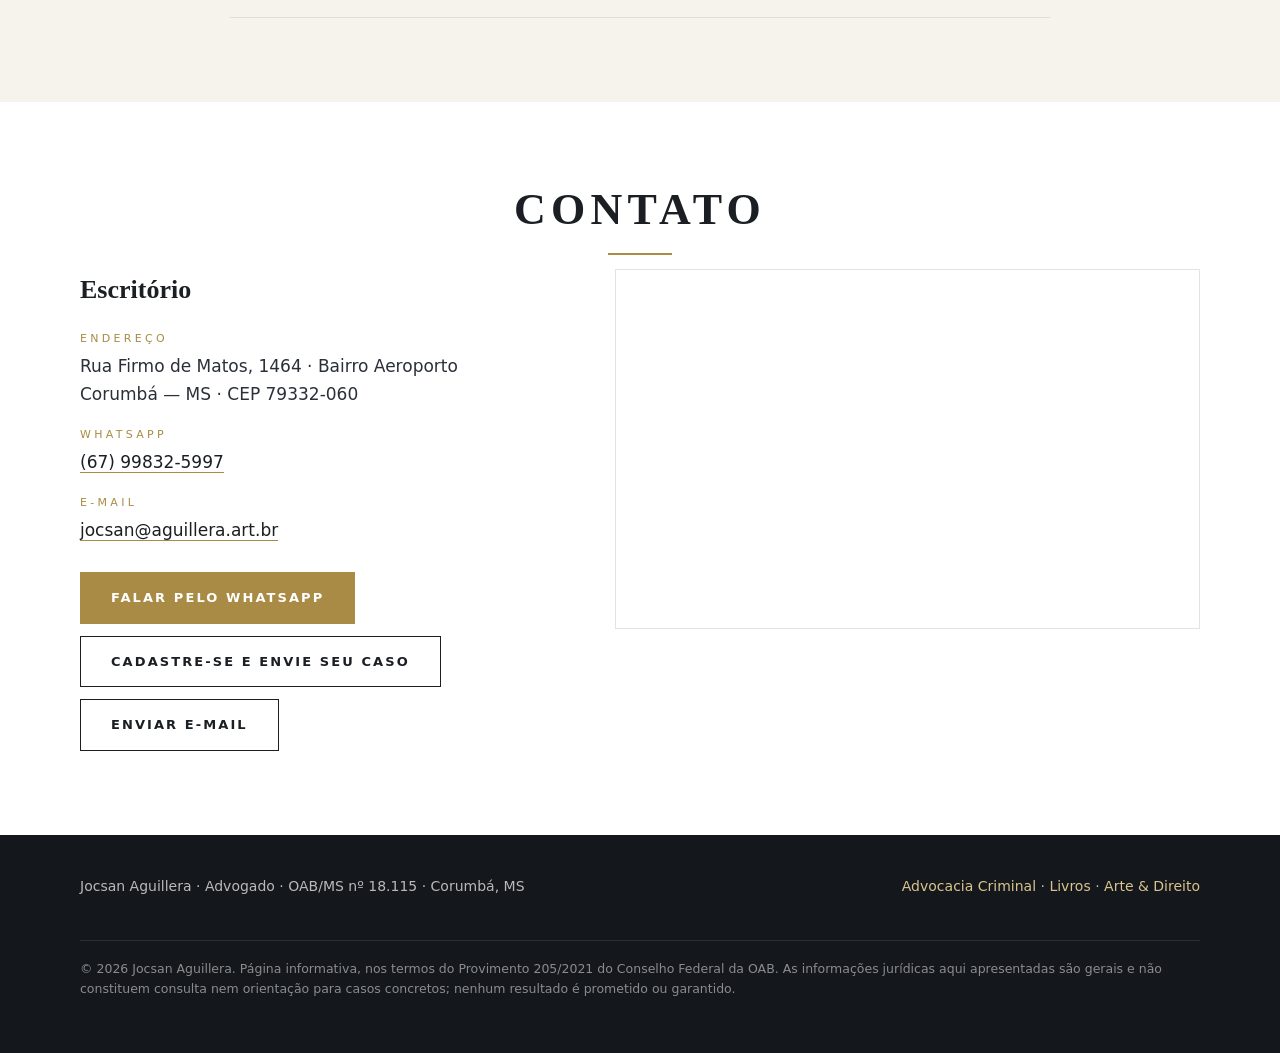
==== commit 4fe0b1a8: "Cria a página Sobre, o formulário Conte seu caso e mede as páginas de advocacia Página Sobre com ret" ====
--- a/advocacia-civil/index.html
+++ b/advocacia-civil/index.html
@@ -33,6 +33,8 @@
     "founder": {"@type": "Person", "name": "Jocsan Aguillera", "jobTitle": "Advogado, OAB/MS 18.115"}
   }
   </script>
+  <!-- Medição de visitas sem cookies (Umami), a mesma da página inicial. -->
+  <script defer src="https://cloud.umami.is/script.js" data-website-id="31c1da8b-d9c7-4291-9fe6-c475cef2140a"></script>
 </head>
 <body>
 
@@ -46,11 +48,12 @@
           <li><a href="../advogado-criminal-drogas/">Advocacia Criminal</a></li>
           <li><a href="#textos">Textos</a></li>
           <li><a href="../livros/">Livros</a></li>
+          <li><a href="../sobre/">Sobre</a></li>
           <li><a href="#contato">Contato</a></li>
           <li><a class="nav-area" href="https://area.aguillera.art.br/">Área do Cliente</a></li>
         </ul>
       </nav>
-      <a class="fone" href="https://wa.me/5567998325997">(67) 99832-5997</a>
+      <a class="fone" data-umami-event="whatsapp civel" href="https://wa.me/5567998325997">(67) 99832-5997</a>
     </div>
   </header>
 
@@ -62,7 +65,7 @@
       <p class="chamada">Indenizações contra bancos, empresas, hospitais e o Poder Público. Contratos, imóveis, família e sucessões. Da petição inicial ao Superior Tribunal de Justiça, com a convicção de que um processo bem construído desde a primeira página é o que decide o seu resultado.</p>
       <div class="acoes">
         <a class="btn cheio" href="#contato">Falar com o advogado</a>
-        <a class="btn" href="https://area.aguillera.art.br/#/cadastro?area=civel&amp;origem=site-civel-topo">Cadastre-se e envie seu caso</a>
+        <a class="btn" data-umami-event="cadastro civel" href="https://area.aguillera.art.br/#/cadastro?area=civel&amp;origem=site-civel-topo">Cadastre-se e envie seu caso</a>
         <a class="btn" href="#atuacao">Áreas de atuação</a>
       </div>
     </div>
@@ -274,13 +277,13 @@
             <dt>Endereço</dt>
             <dd>Rua Firmo de Matos, 1464 · Bairro Aeroporto<br>Corumbá — MS · CEP 79332-060</dd>
             <dt>WhatsApp</dt>
-            <dd><a href="https://wa.me/5567998325997?text=Ol%C3%A1%2C%20Dr.%20Jocsan.%20Gostaria%20de%20uma%20an%C3%A1lise%20de%20um%20caso%20c%C3%ADvel.">(67) 99832-5997</a></dd>
+            <dd><a data-umami-event="whatsapp civel" href="https://wa.me/5567998325997?text=Ol%C3%A1%2C%20Dr.%20Jocsan.%20Gostaria%20de%20uma%20an%C3%A1lise%20de%20um%20caso%20c%C3%ADvel.">(67) 99832-5997</a></dd>
             <dt>E-mail</dt>
             <dd><a href="mailto:jocsan@aguillera.art.br">jocsan@aguillera.art.br</a></dd>
           </dl>
           <div class="acoes">
-            <a class="btn cheio" href="https://wa.me/5567998325997?text=Ol%C3%A1%2C%20Dr.%20Jocsan.%20Gostaria%20de%20uma%20an%C3%A1lise%20de%20um%20caso%20c%C3%ADvel.">Falar pelo WhatsApp</a>
-            <a class="btn escuro" href="https://area.aguillera.art.br/#/cadastro?area=civel&amp;origem=site-civel">Cadastre-se e envie seu caso</a>
+            <a class="btn cheio" data-umami-event="whatsapp civel" href="https://wa.me/5567998325997?text=Ol%C3%A1%2C%20Dr.%20Jocsan.%20Gostaria%20de%20uma%20an%C3%A1lise%20de%20um%20caso%20c%C3%ADvel.">Falar pelo WhatsApp</a>
+            <a class="btn escuro" data-umami-event="cadastro civel" href="https://area.aguillera.art.br/#/cadastro?area=civel&amp;origem=site-civel">Cadastre-se e envie seu caso</a>
             <a class="btn escuro" href="mailto:jocsan@aguillera.art.br">Enviar e-mail</a>
           </div>
         </div>
@@ -297,7 +300,7 @@
     </div>
   </footer>
 
-  <a class="zap" href="https://wa.me/5567998325997" aria-label="WhatsApp"><svg viewBox="0 0 32 32" aria-hidden="true"><path d="M16 3C9 3 3.3 8.7 3.3 15.7c0 2.5.7 4.9 2 7L3 29l6.5-2.1c2 1.1 4.2 1.7 6.5 1.7 7 0 12.7-5.7 12.7-12.7S23 3 16 3zm0 23.2c-2 0-4-.6-5.7-1.6l-.4-.2-3.9 1.2 1.3-3.7-.3-.4a10.4 10.4 0 1 1 9 5.1zm5.8-7.8c-.3-.2-1.9-.9-2.2-1-.3-.1-.5-.2-.7.2l-1 1.2c-.2.2-.4.2-.7.1-.3-.2-1.3-.5-2.6-1.6-1-.9-1.6-1.9-1.8-2.2-.2-.3 0-.5.1-.6l.5-.6.3-.5c.1-.2 0-.4 0-.6l-1-2.3c-.3-.6-.5-.5-.7-.5h-.6c-.2 0-.6.1-.9.4-.3.3-1.1 1.1-1.1 2.7s1.2 3.2 1.3 3.4c.2.2 2.3 3.5 5.6 4.9 2.8 1.1 3.3.9 3.9.8.6-.1 1.9-.8 2.2-1.5.3-.8.3-1.4.2-1.5-.1-.2-.3-.3-.6-.4z"/></svg></a>
+  <a class="zap" data-umami-event="whatsapp civel" href="https://wa.me/5567998325997" aria-label="WhatsApp"><svg viewBox="0 0 32 32" aria-hidden="true"><path d="M16 3C9 3 3.3 8.7 3.3 15.7c0 2.5.7 4.9 2 7L3 29l6.5-2.1c2 1.1 4.2 1.7 6.5 1.7 7 0 12.7-5.7 12.7-12.7S23 3 16 3zm0 23.2c-2 0-4-.6-5.7-1.6l-.4-.2-3.9 1.2 1.3-3.7-.3-.4a10.4 10.4 0 1 1 9 5.1zm5.8-7.8c-.3-.2-1.9-.9-2.2-1-.3-.1-.5-.2-.7.2l-1 1.2c-.2.2-.4.2-.7.1-.3-.2-1.3-.5-2.6-1.6-1-.9-1.6-1.9-1.8-2.2-.2-.3 0-.5.1-.6l.5-.6.3-.5c.1-.2 0-.4 0-.6l-1-2.3c-.3-.6-.5-.5-.7-.5h-.6c-.2 0-.6.1-.9.4-.3.3-1.1 1.1-1.1 2.7s1.2 3.2 1.3 3.4c.2.2 2.3 3.5 5.6 4.9 2.8 1.1 3.3.9 3.9.8.6-.1 1.9-.8 2.2-1.5.3-.8.3-1.4.2-1.5-.1-.2-.3-.3-.6-.4z"/></svg></a>
   <script>document.getElementById('ano').textContent = new Date().getFullYear();</script>
   <script src="../area-cliente.js" defer></script>
 </body>
--- a/advocacia.css
+++ b/advocacia.css
@@ -180,3 +180,15 @@
 /* Área do Cliente: botão de destaque no menu das páginas de advocacia */
 .topo nav a.nav-area { color: var(--ouro-claro); border: 1px solid var(--ouro-claro); border-radius: 999px; padding: 5px 12px; }
 .topo nav a.nav-area:hover { background: var(--ouro-claro); color: var(--tinta); }
+
+/* ---------- Sobre: retrato e formulário "Conte seu caso" ---------- */
+.advogado .retrato { width: 100%; height: auto; aspect-ratio: 4 / 5; object-fit: cover; border: 1px solid var(--linha); }
+.caso { max-width: 760px; margin: 0 auto; display: grid; grid-template-columns: 1fr 1fr; gap: 18px 20px; }
+.caso label { display: grid; gap: 6px; font-size: 12px; letter-spacing: 0.2em; text-transform: uppercase; color: var(--ouro); }
+.caso input, .caso select, .caso textarea { font: inherit; font-size: 16px; letter-spacing: 0; text-transform: none; color: var(--tinta); background: var(--branco); border: 1px solid var(--linha); padding: 12px 14px; border-radius: 0; }
+.caso input:focus, .caso select:focus, .caso textarea:focus { outline: 2px solid var(--ouro); outline-offset: 1px; }
+.caso .largo { grid-column: 1 / -1; }
+.caso .nota { margin: 0; font-size: 13px; color: var(--cinza); }
+.caso .erro { margin: 0; color: #9b2c2c; font-size: 14px; min-height: 1em; }
+.caso button { justify-self: start; cursor: pointer; }
+@media (max-width: 640px) { .caso { grid-template-columns: 1fr; } }
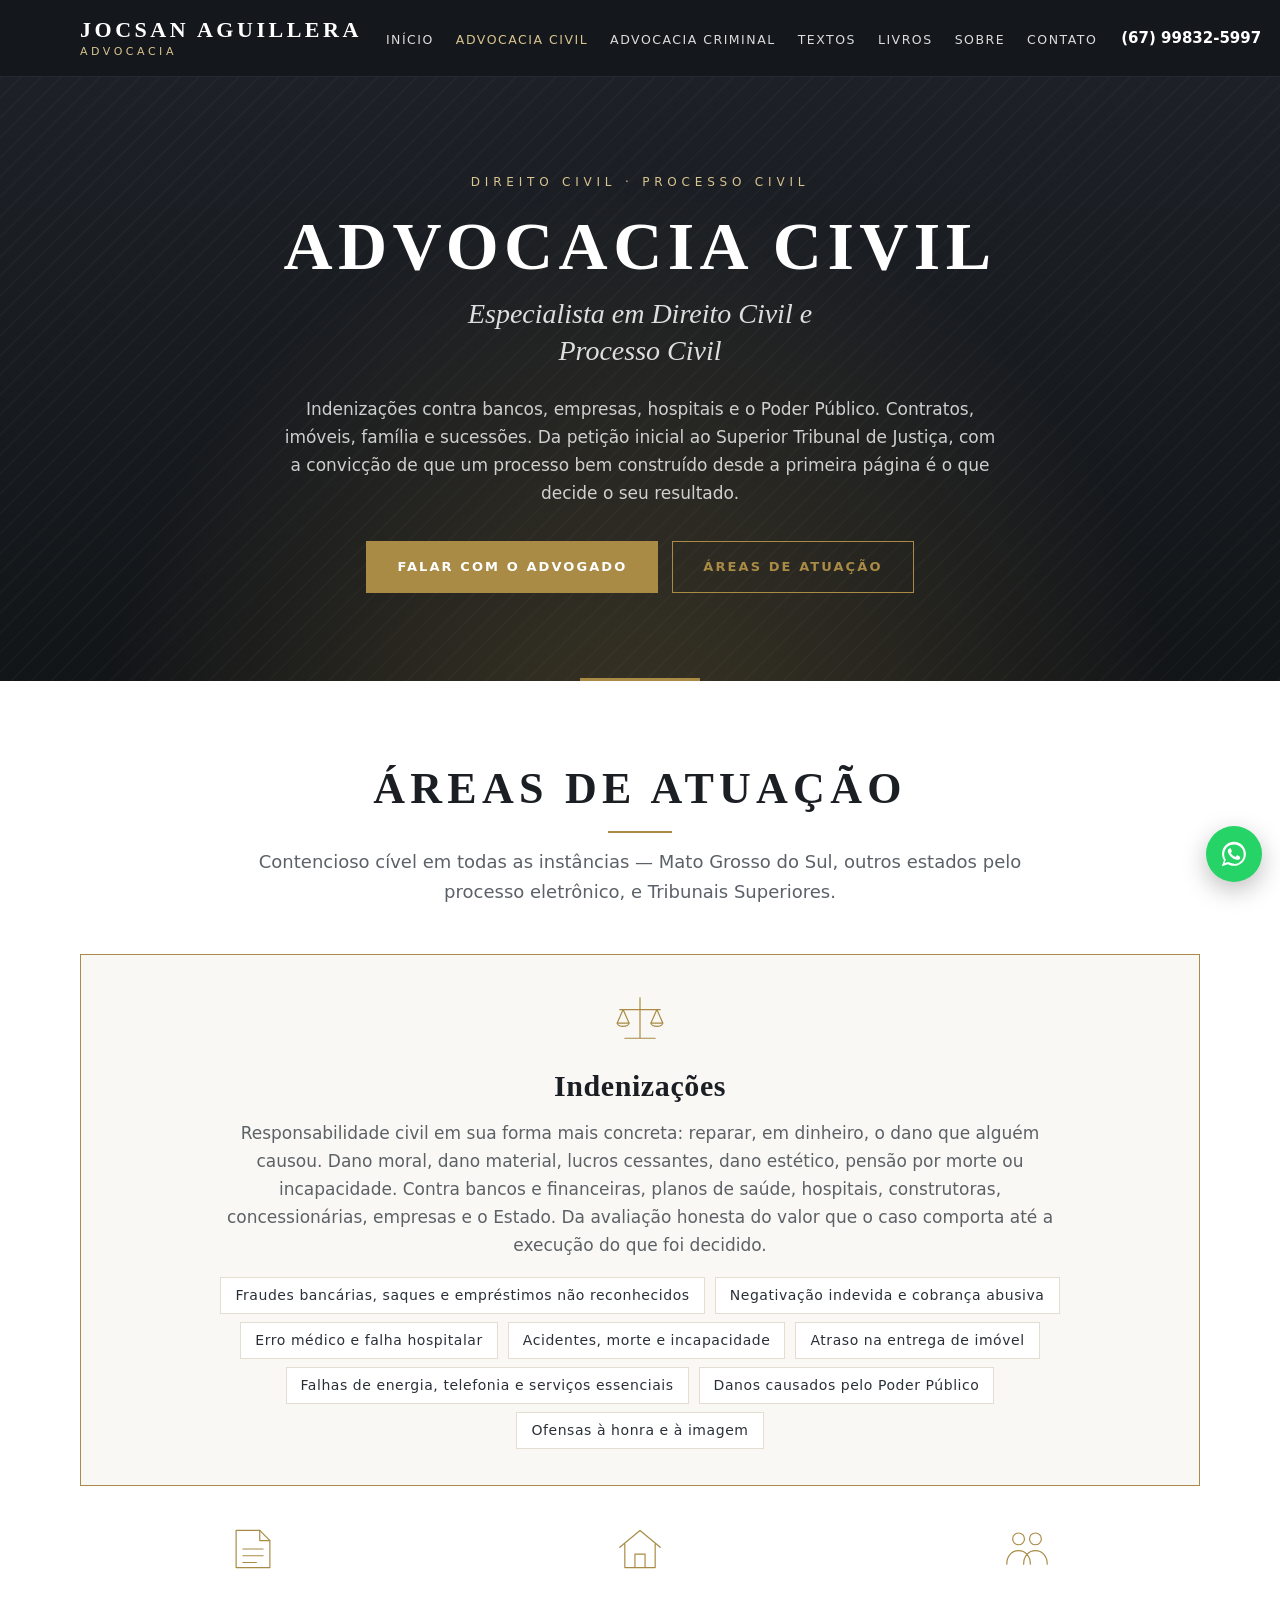
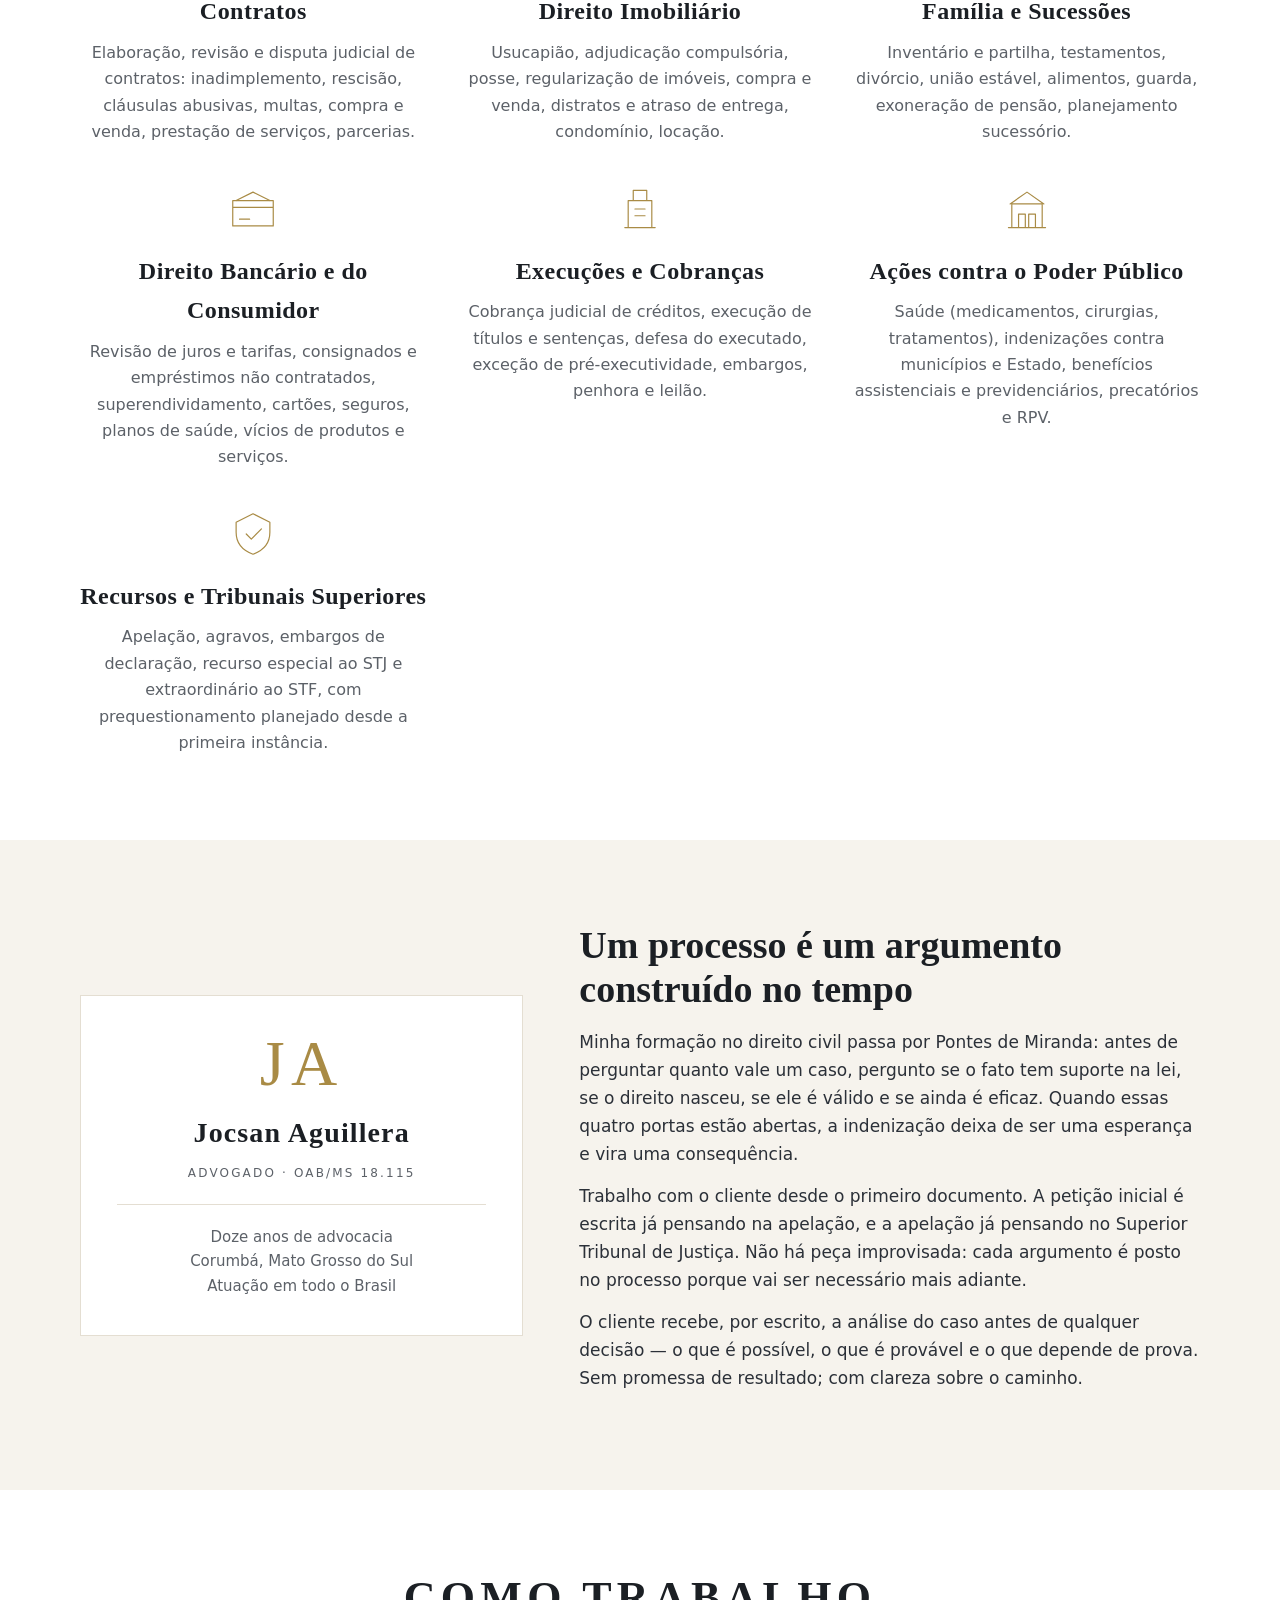
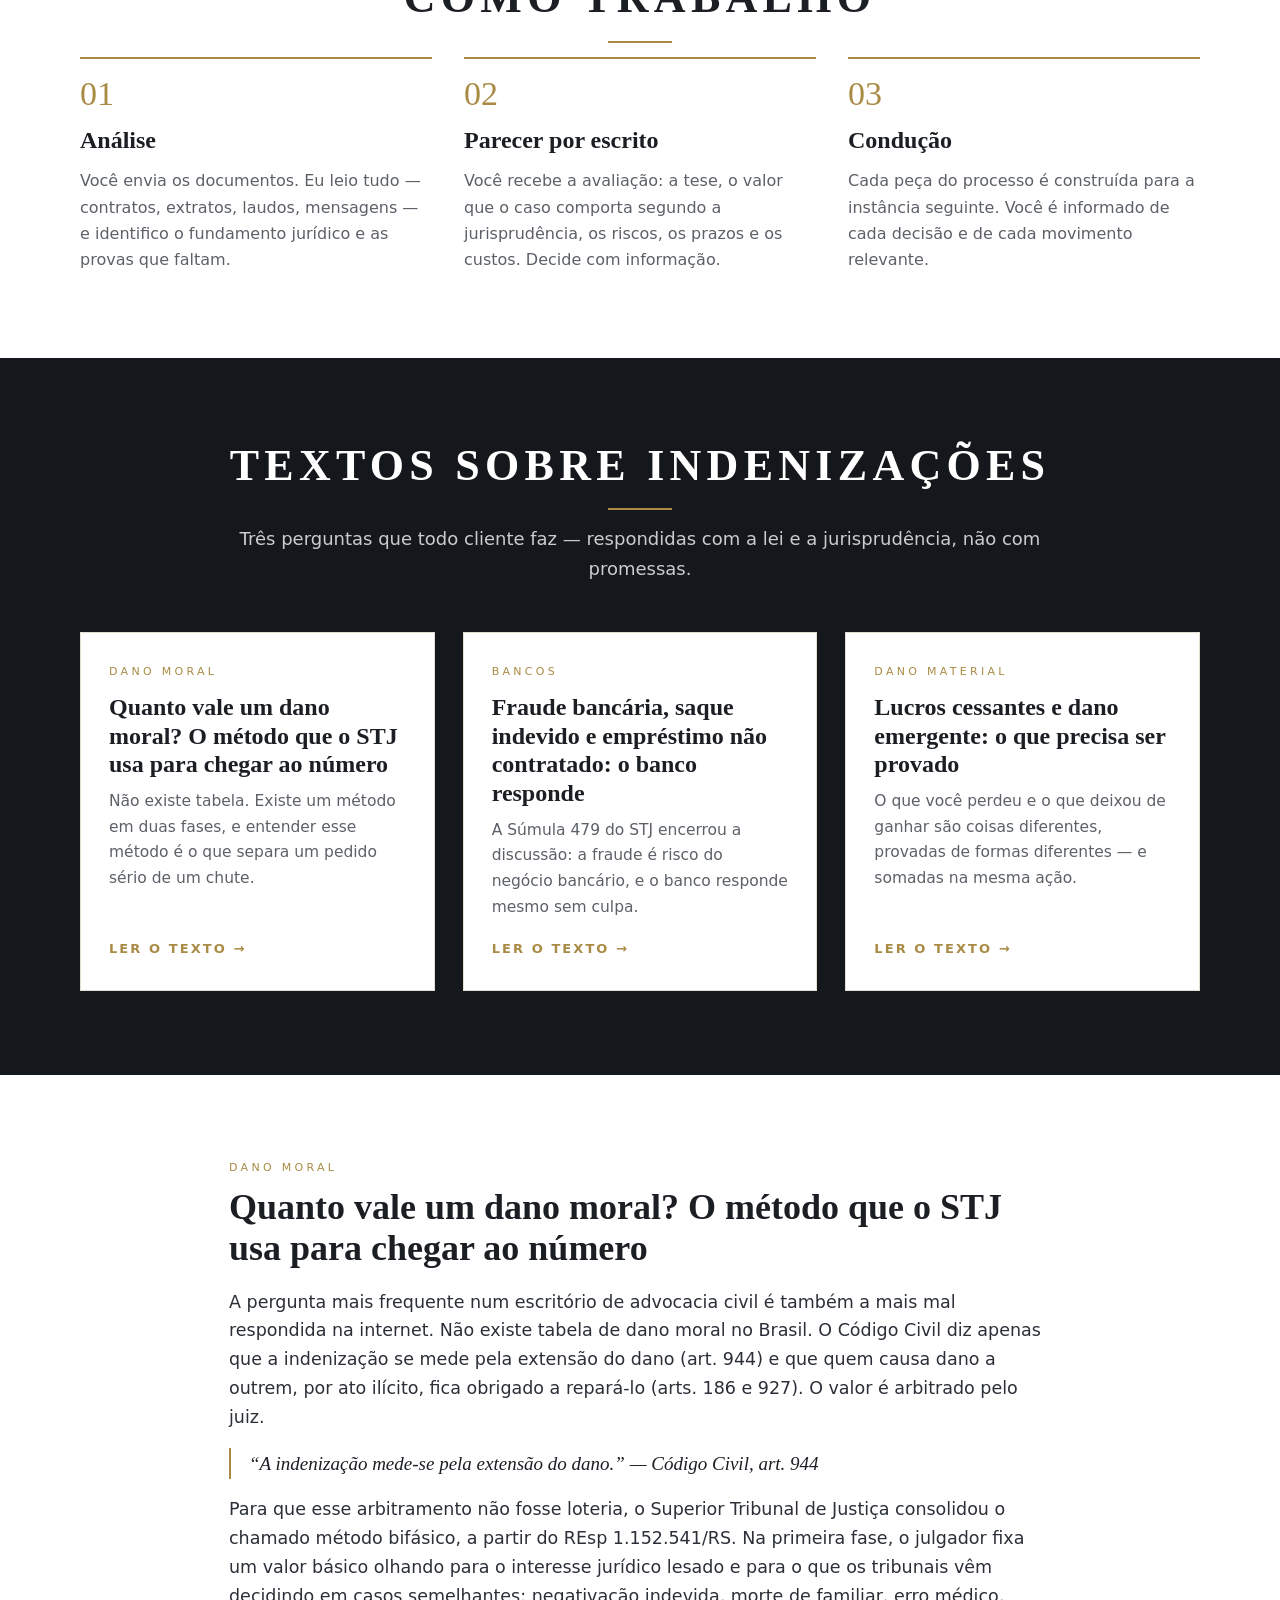
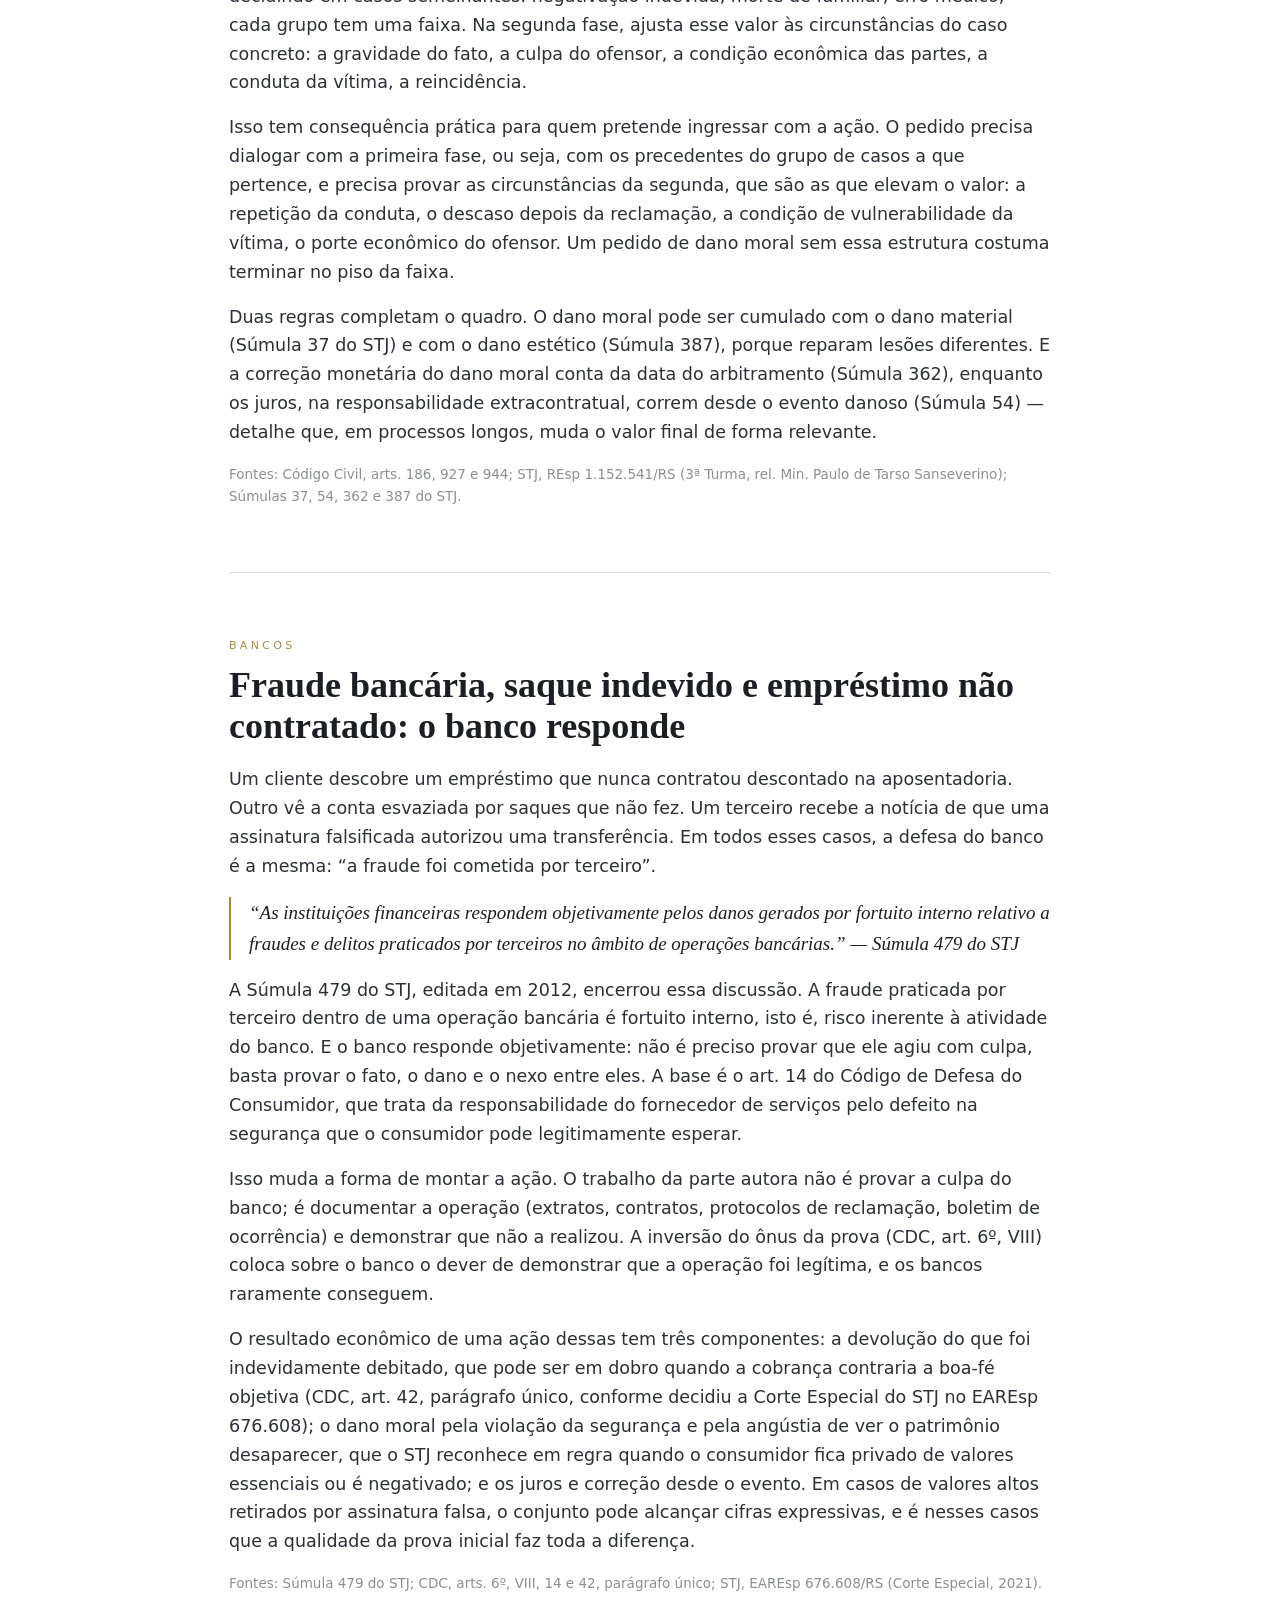
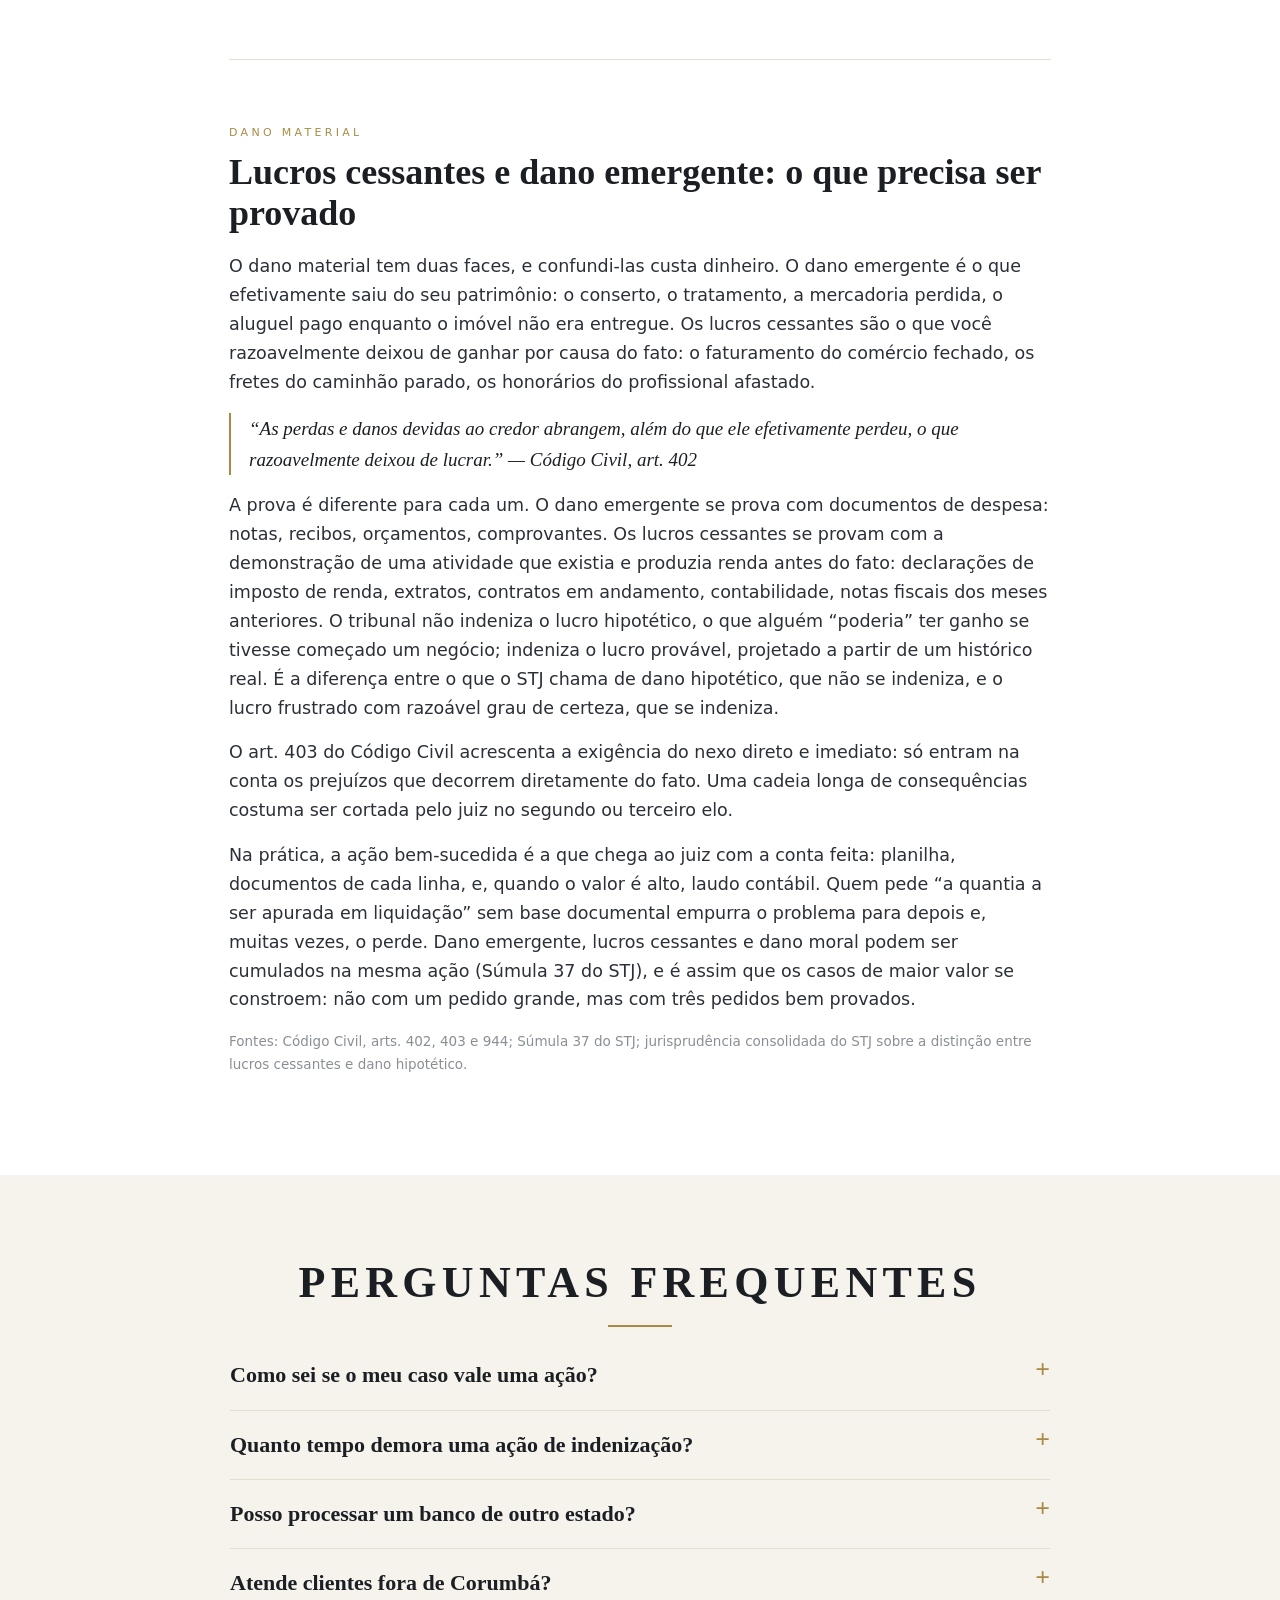
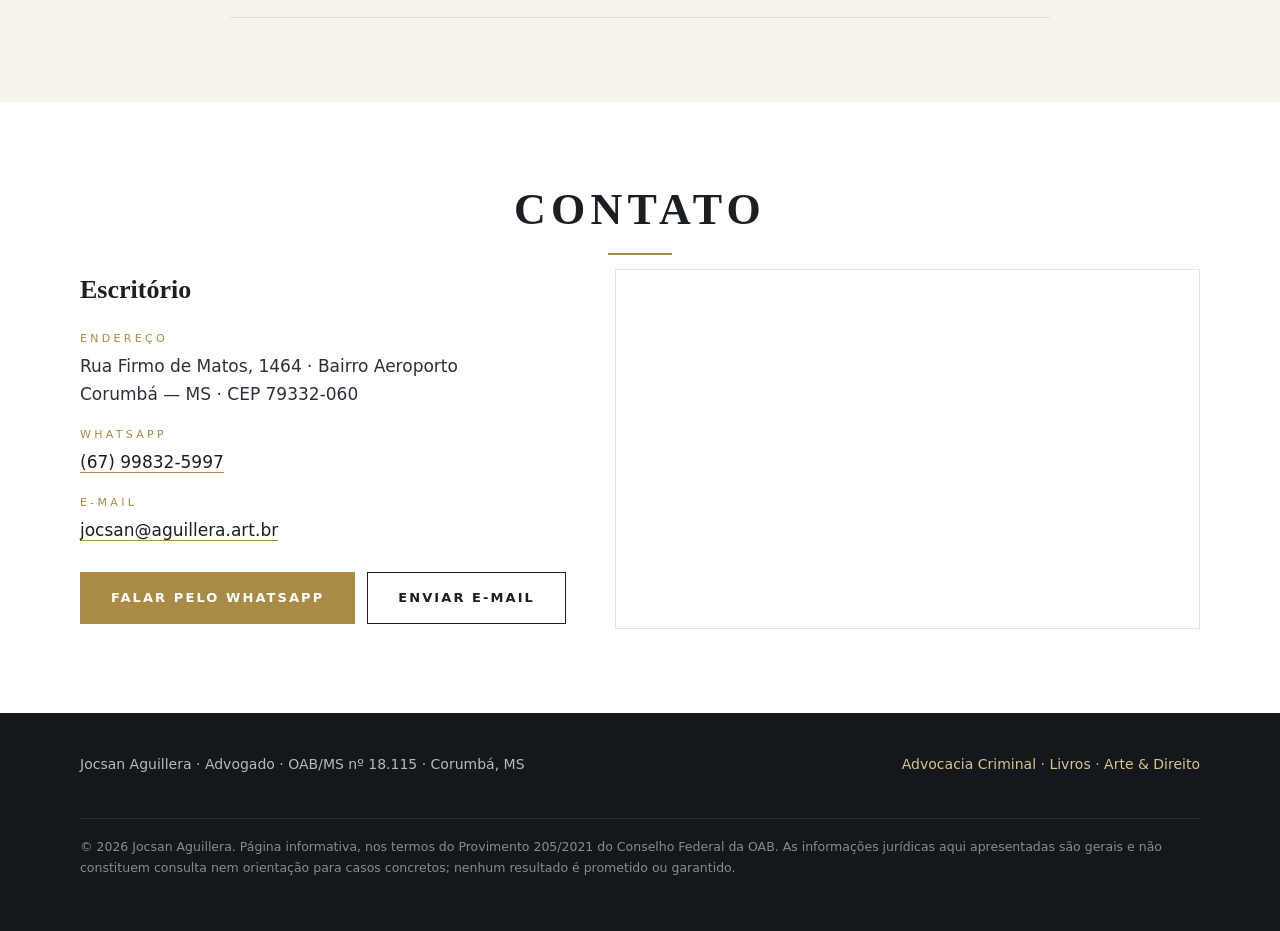
==== commit 3ebfb71d: "Guarda a Área do Cliente para depois do lançamento do sistema Retira das páginas os botões que levar" ====
--- a/advocacia-civil/index.html
+++ b/advocacia-civil/index.html
@@ -50,7 +50,6 @@
           <li><a href="../livros/">Livros</a></li>
           <li><a href="../sobre/">Sobre</a></li>
           <li><a href="#contato">Contato</a></li>
-          <li><a class="nav-area" href="https://area.aguillera.art.br/">Área do Cliente</a></li>
         </ul>
       </nav>
       <a class="fone" data-umami-event="whatsapp civel" href="https://wa.me/5567998325997">(67) 99832-5997</a>
@@ -65,7 +64,6 @@
       <p class="chamada">Indenizações contra bancos, empresas, hospitais e o Poder Público. Contratos, imóveis, família e sucessões. Da petição inicial ao Superior Tribunal de Justiça, com a convicção de que um processo bem construído desde a primeira página é o que decide o seu resultado.</p>
       <div class="acoes">
         <a class="btn cheio" href="#contato">Falar com o advogado</a>
-        <a class="btn" data-umami-event="cadastro civel" href="https://area.aguillera.art.br/#/cadastro?area=civel&amp;origem=site-civel-topo">Cadastre-se e envie seu caso</a>
         <a class="btn" href="#atuacao">Áreas de atuação</a>
       </div>
     </div>
@@ -283,7 +281,6 @@
           </dl>
           <div class="acoes">
             <a class="btn cheio" data-umami-event="whatsapp civel" href="https://wa.me/5567998325997?text=Ol%C3%A1%2C%20Dr.%20Jocsan.%20Gostaria%20de%20uma%20an%C3%A1lise%20de%20um%20caso%20c%C3%ADvel.">Falar pelo WhatsApp</a>
-            <a class="btn escuro" data-umami-event="cadastro civel" href="https://area.aguillera.art.br/#/cadastro?area=civel&amp;origem=site-civel">Cadastre-se e envie seu caso</a>
             <a class="btn escuro" href="mailto:jocsan@aguillera.art.br">Enviar e-mail</a>
           </div>
         </div>
@@ -302,6 +299,5 @@
 
   <a class="zap" data-umami-event="whatsapp civel" href="https://wa.me/5567998325997" aria-label="WhatsApp"><svg viewBox="0 0 32 32" aria-hidden="true"><path d="M16 3C9 3 3.3 8.7 3.3 15.7c0 2.5.7 4.9 2 7L3 29l6.5-2.1c2 1.1 4.2 1.7 6.5 1.7 7 0 12.7-5.7 12.7-12.7S23 3 16 3zm0 23.2c-2 0-4-.6-5.7-1.6l-.4-.2-3.9 1.2 1.3-3.7-.3-.4a10.4 10.4 0 1 1 9 5.1zm5.8-7.8c-.3-.2-1.9-.9-2.2-1-.3-.1-.5-.2-.7.2l-1 1.2c-.2.2-.4.2-.7.1-.3-.2-1.3-.5-2.6-1.6-1-.9-1.6-1.9-1.8-2.2-.2-.3 0-.5.1-.6l.5-.6.3-.5c.1-.2 0-.4 0-.6l-1-2.3c-.3-.6-.5-.5-.7-.5h-.6c-.2 0-.6.1-.9.4-.3.3-1.1 1.1-1.1 2.7s1.2 3.2 1.3 3.4c.2.2 2.3 3.5 5.6 4.9 2.8 1.1 3.3.9 3.9.8.6-.1 1.9-.8 2.2-1.5.3-.8.3-1.4.2-1.5-.1-.2-.3-.3-.6-.4z"/></svg></a>
   <script>document.getElementById('ano').textContent = new Date().getFullYear();</script>
-  <script src="../area-cliente.js" defer></script>
 </body>
 </html>
